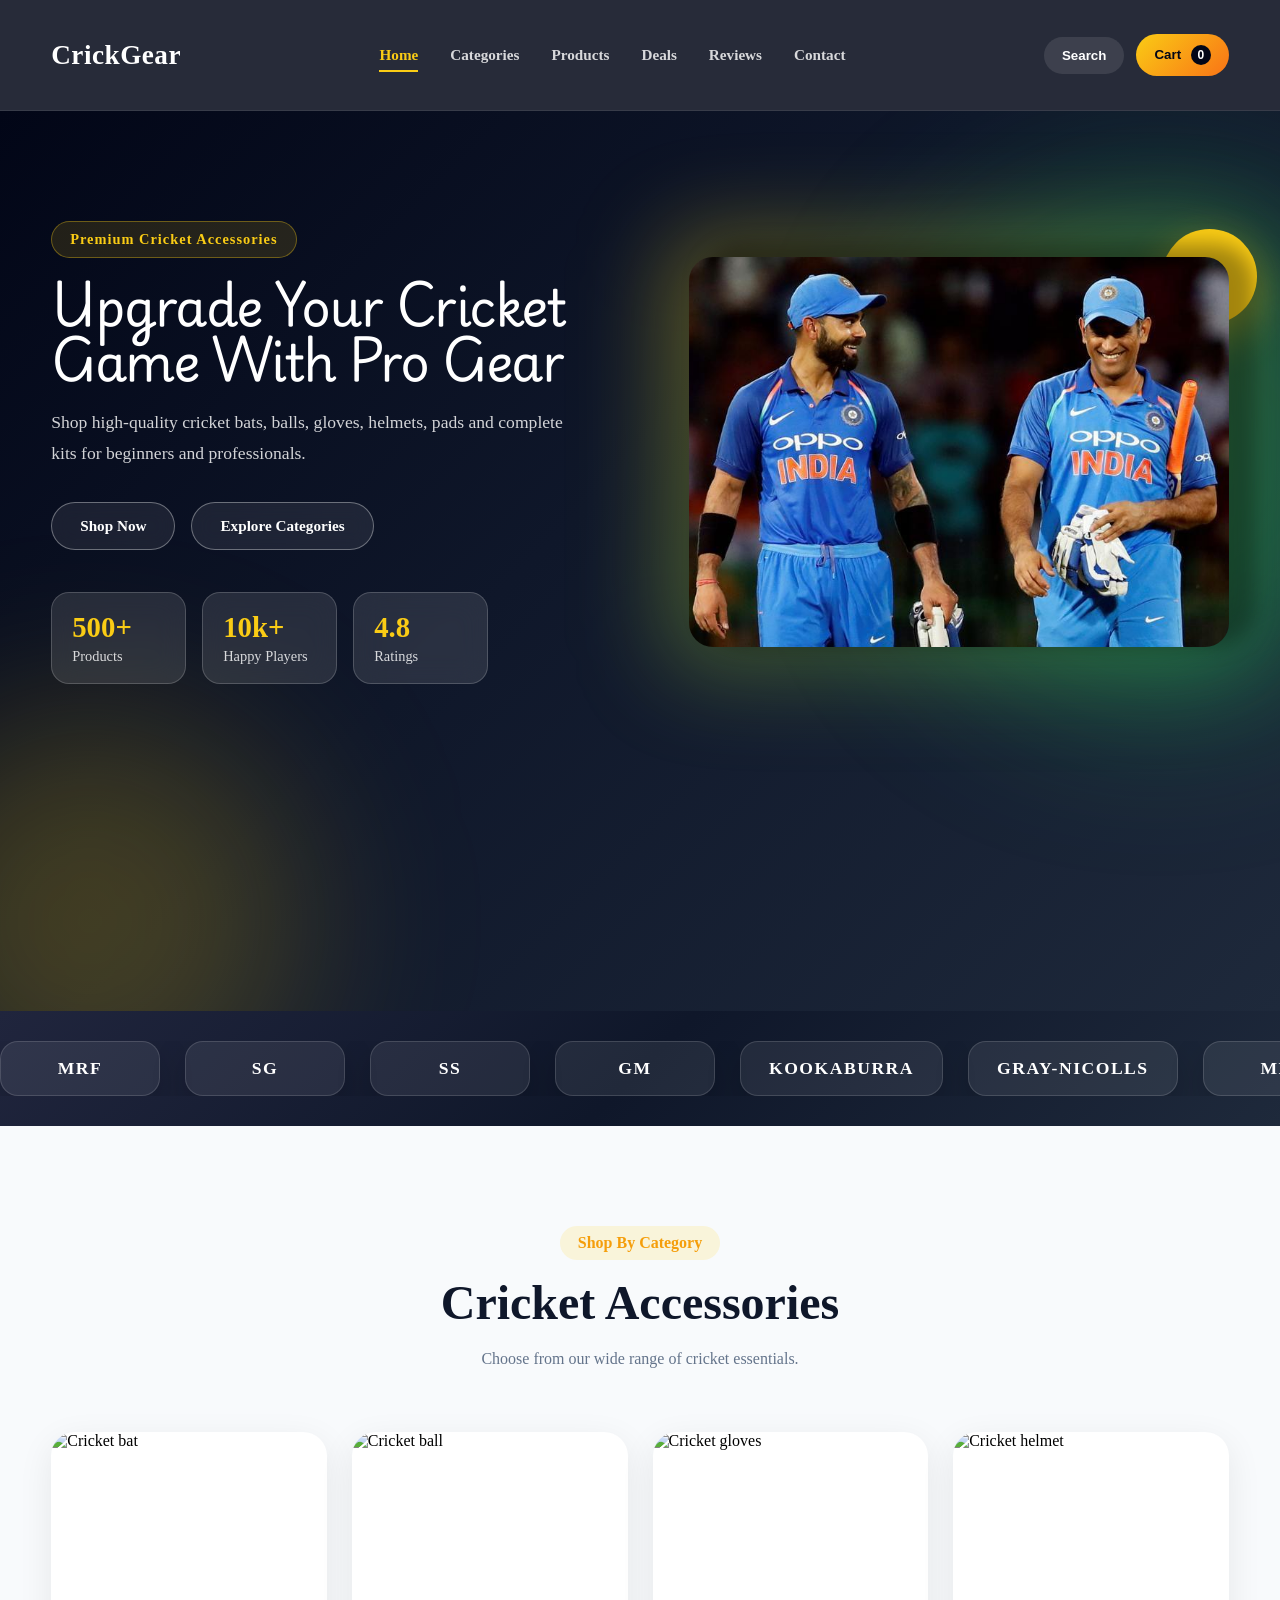
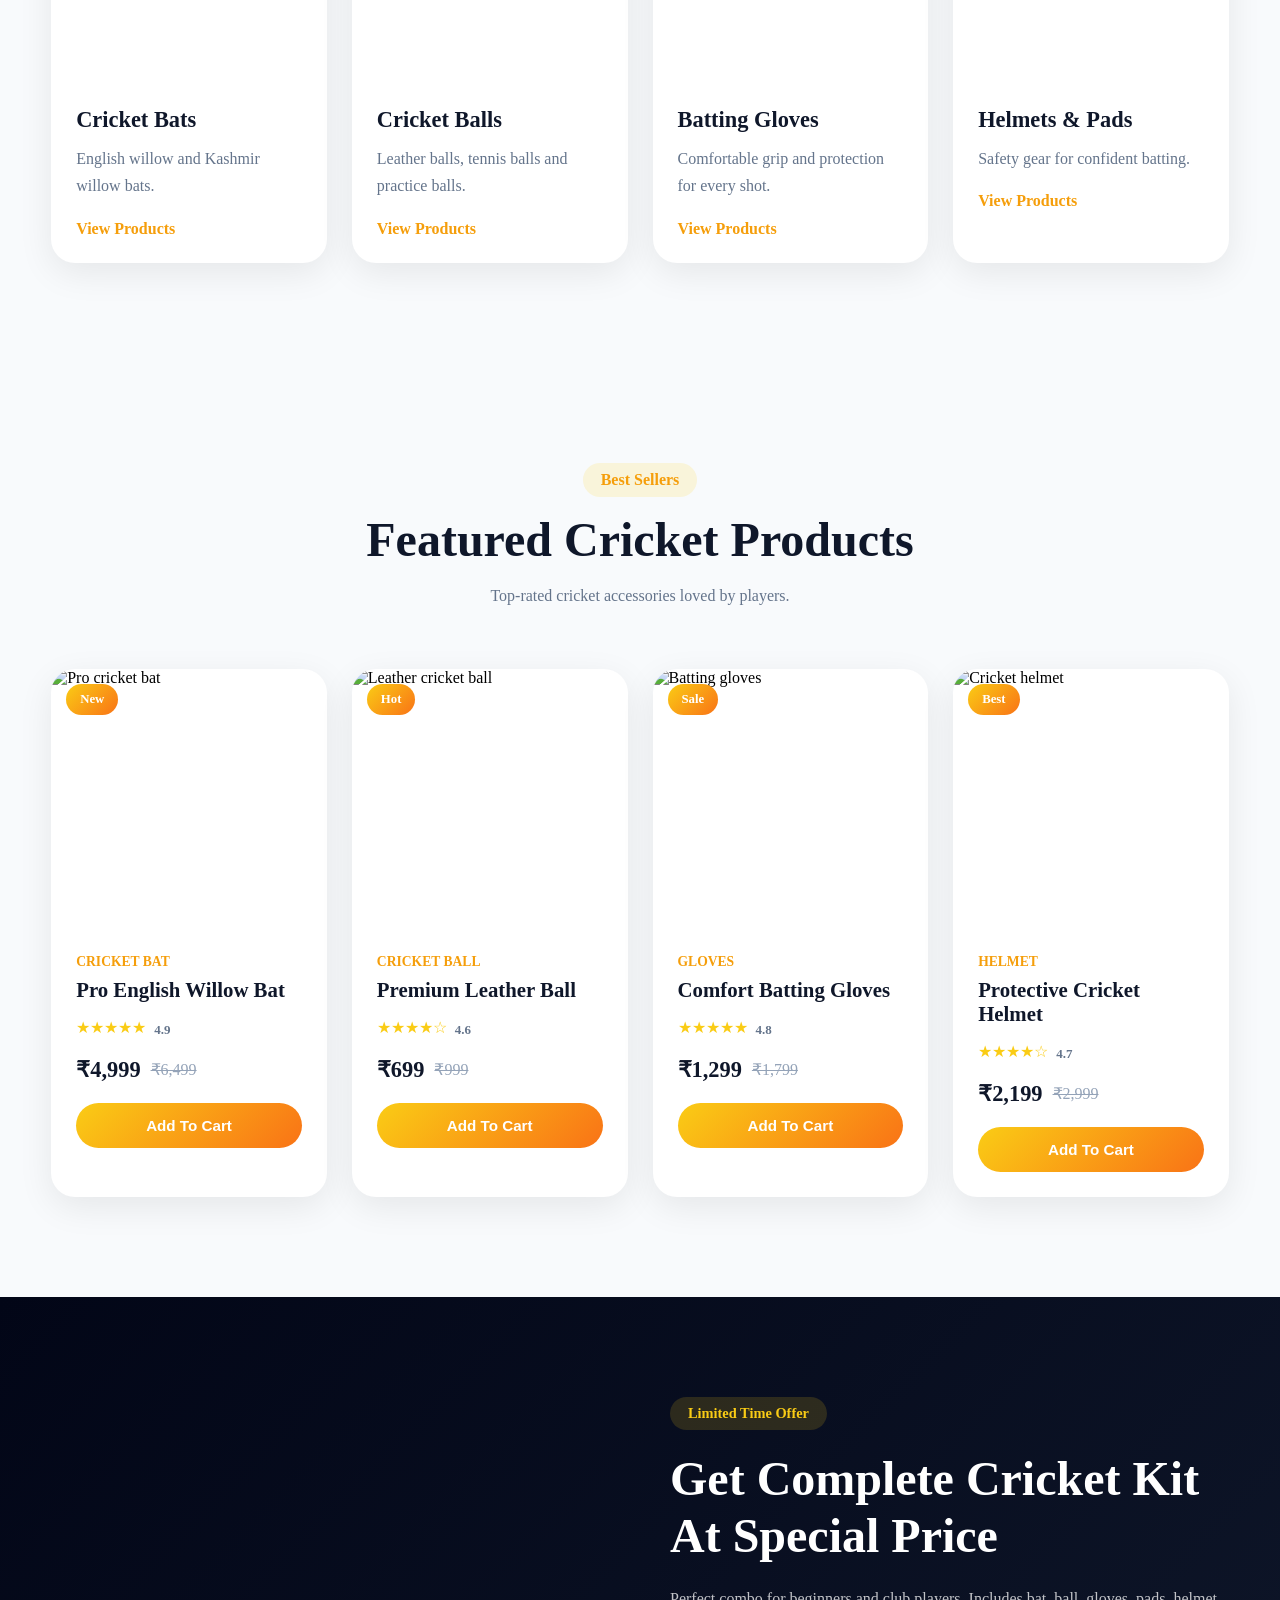
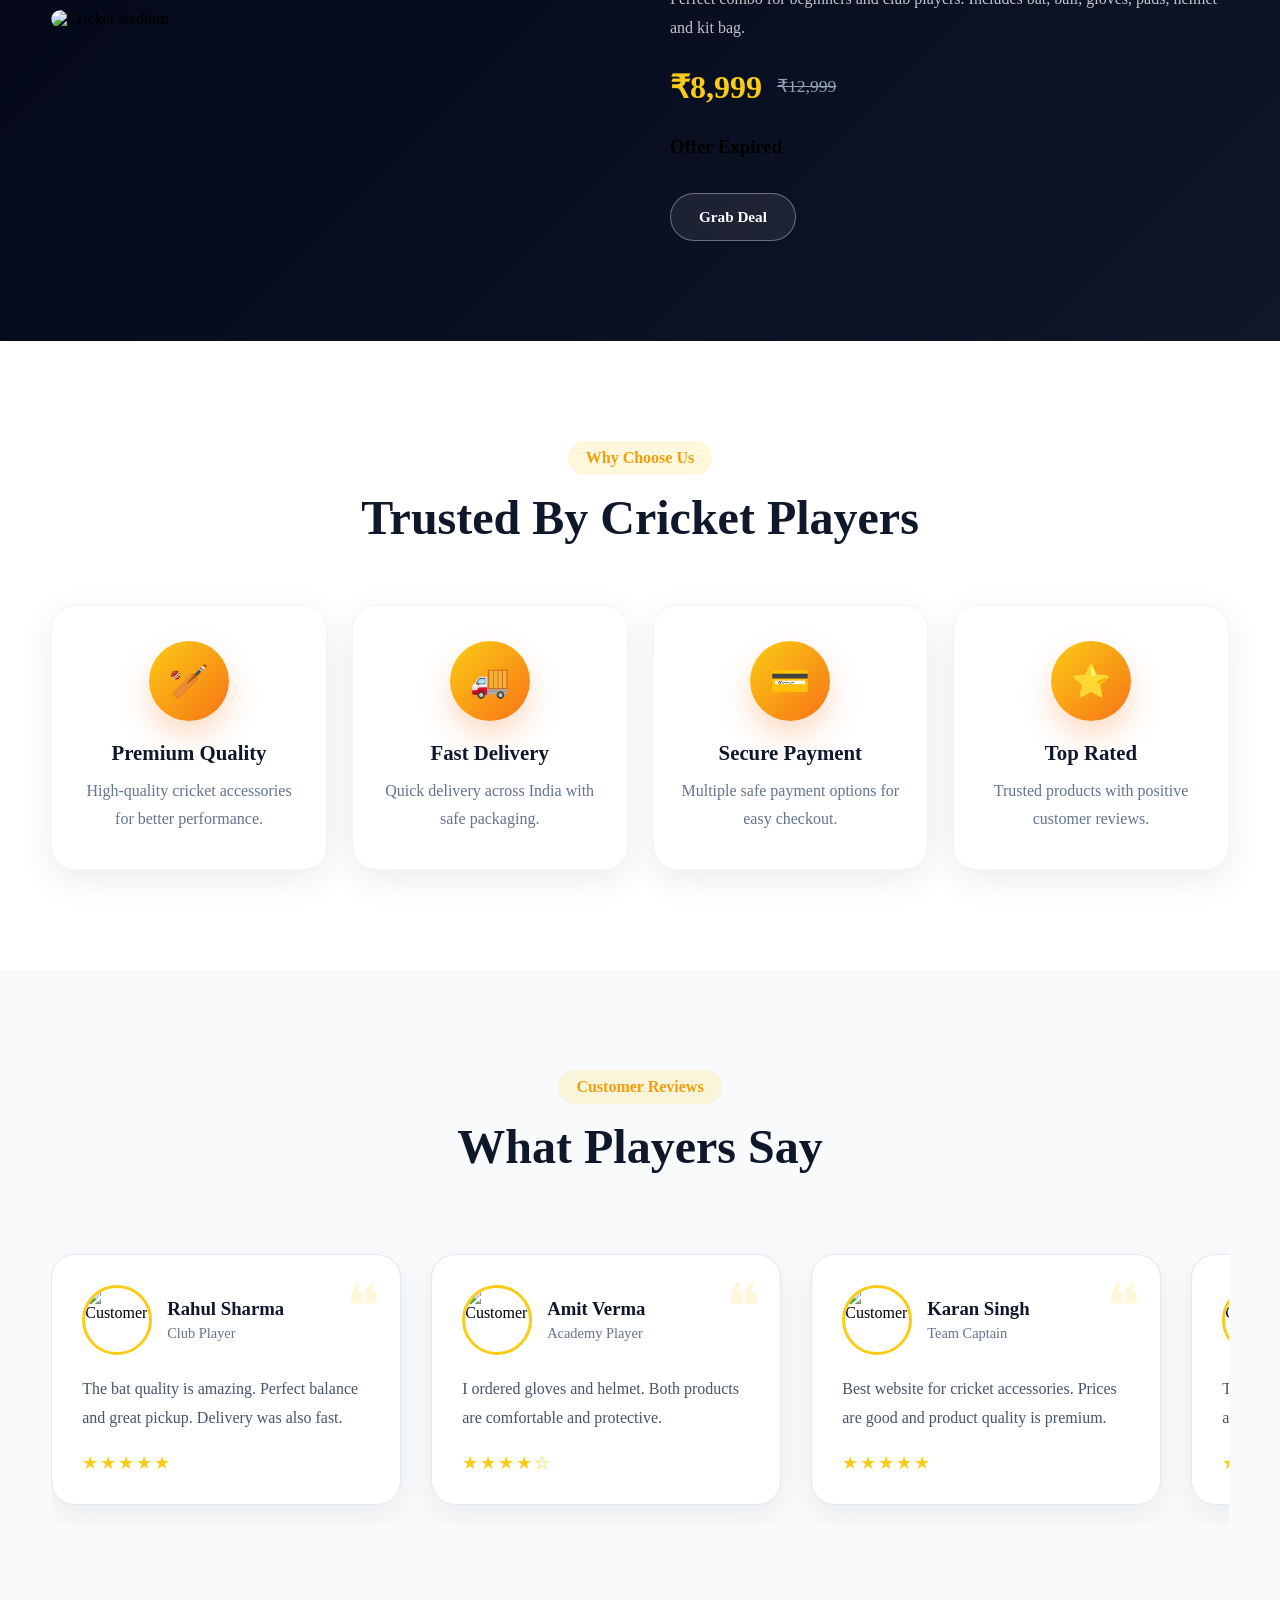
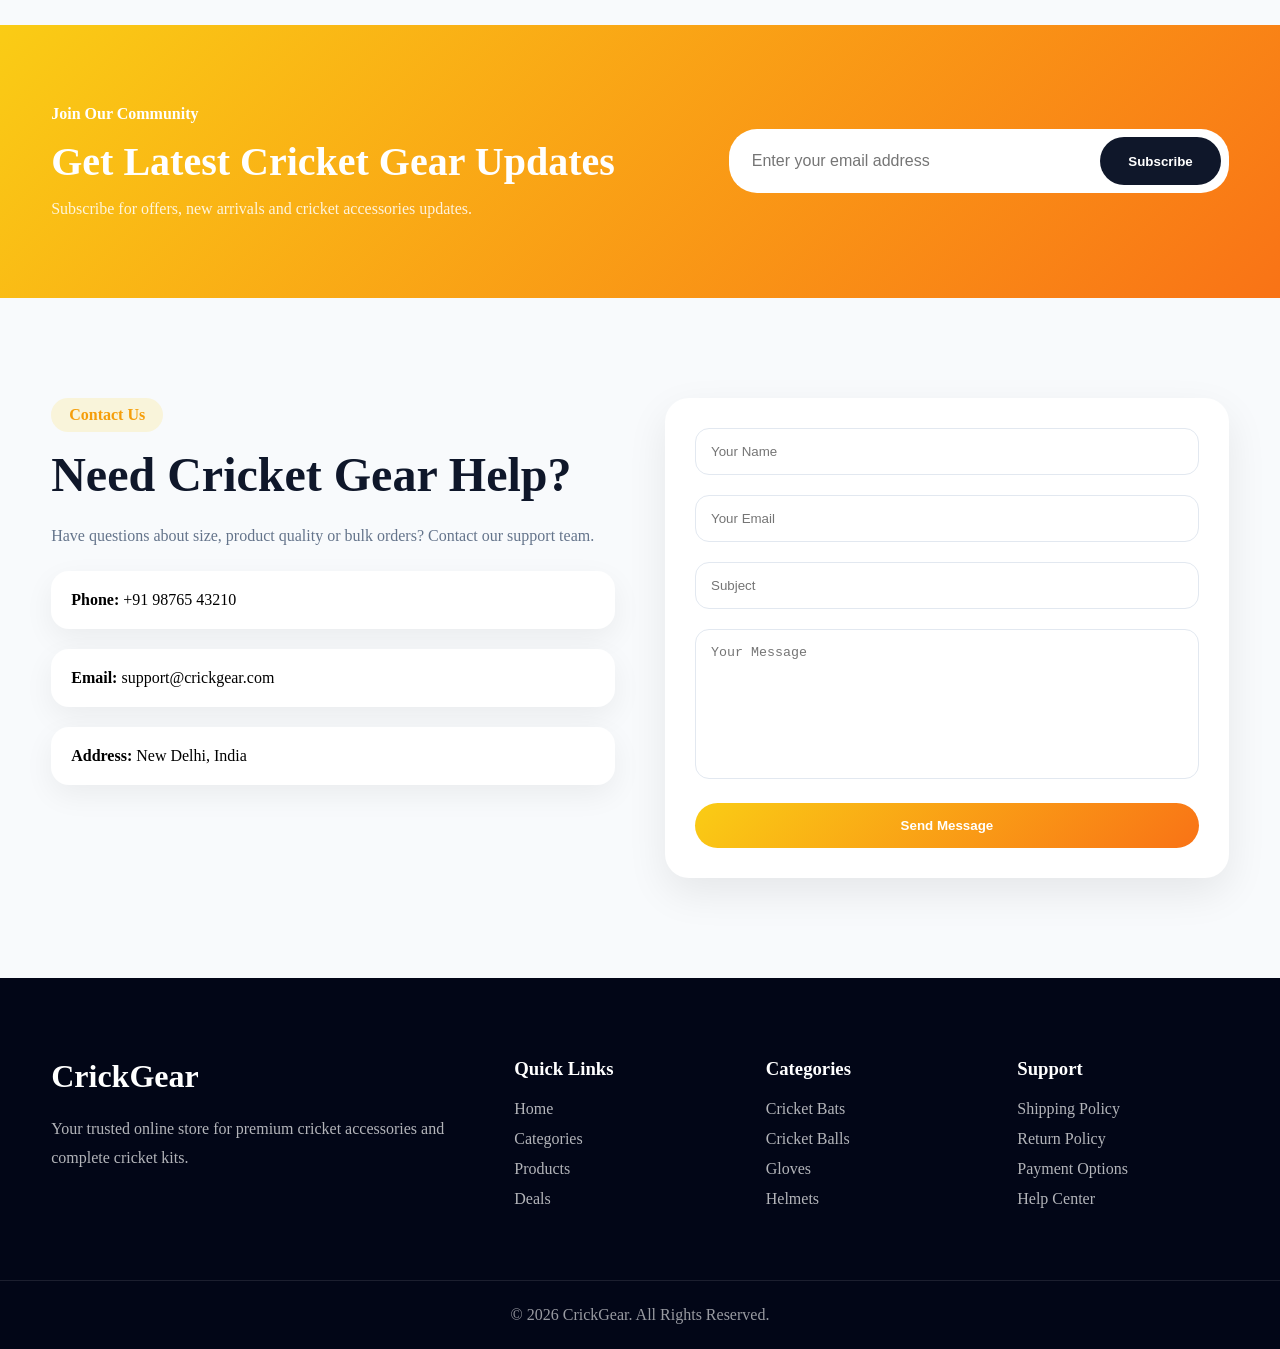
==== index.html @ 4bb0955d "Rename index file" ====
<!DOCTYPE html>
<html lang="en">

<head>
  <meta charset="UTF-8" />
  <meta name="viewport" content="width=device-width, initial-scale=1.0" />
  <title>CrickGear - Cricket Accessories Store</title>
  <link rel="preconnect" href="https://fonts.googleapis.com">
  <link rel="preconnect" href="https://fonts.gstatic.com" crossorigin>
  <link
    href="https://fonts.googleapis.com/css2?family=Iosevka+Charon:ital,wght@0,300;0,400;0,500;0,700;1,300;1,400;1,500;1,700&display=swap"
    rel="stylesheet">
  <link href="https://fonts.googleapis.com/css2?family=Playwrite+GB+J:ital,wght@0,100..400;1,100..400&display=swap"
    rel="stylesheet">

  <!-- CSS File -->
  <link rel="stylesheet" href="assets/style1.css" />
</head>

<body>

  <!-- ================= NAVBAR START ================= -->
  <nav class="navbar" id="navbar">
    <div class="sidebar-overlay" id="sidebarOverlay"></div>

    <div class="container nav-container">

      <div class="logo-box">
        <a href="#home" class="logo">CrickGear</a>
      </div>

      <ul class="nav-menu" id="navMenu">

        <!-- CLOSE BUTTON -->
        <button class="close-menu" id="closeMenu" type="button">
          ✕
        </button>

        <li class="nav-item">
          <a href="#home" class="nav-link active">Home</a>
        </li>

        <li class="nav-item">
          <a href="#categories" class="nav-link">Categories</a>
        </li>

        <li class="nav-item">
          <a href="#products" class="nav-link">Products</a>
        </li>

        <li class="nav-item">
          <a href="#deals" class="nav-link">Deals</a>
        </li>

        <li class="nav-item">
          <a href="#testimonials" class="nav-link">Reviews</a>
        </li>

        <li class="nav-item">
          <a href="#contact" class="nav-link">Contact</a>
        </li>

      </ul>

      <div class="nav-actions">
        <button class="search-btn" type="button">Search</button>

        <button class="cart-btn" type="button">
          Cart <span class="cart-count">0</span>
        </button>

        <button class="menu-toggle" id="menuToggle" type="button">
          ☰
        </button>
      </div>

    </div>
  </nav>
  <!-- ================= NAVBAR END ================= -->


  <!-- ================= HERO SECTION START ================= -->
  <header class="hero-section" id="home">
    <div class="container hero-container">

      <div class="hero-content">
        <span class="hero-label">Premium Cricket Accessories</span>

        <h1 class="hero-title">
          Upgrade Your Cricket Game With Pro Gear
        </h1>

        <p class="hero-text">
          Shop high-quality cricket bats, balls, gloves, helmets, pads and complete kits for beginners and
          professionals.
        </p>

        <div class="hero-buttons">
          <a href="#products" class="btn primary-btn">Shop Now</a>
          <a href="#categories" class="btn secondary-btn">Explore Categories</a>
        </div>

        <div class="hero-stats">
          <div class="stat-box">
            <h3>500+</h3>
            <p>Products</p>
          </div>

          <div class="stat-box">
            <h3>10k+</h3>
            <p>Happy Players</p>
          </div>

          <div class="stat-box">
            <h3>4.8</h3>
            <p>Ratings</p>
          </div>
        </div>
      </div>

      <div class="hero-image-box">
        <img src="assets/images/hero1.jpg" alt="Cricket player" class="hero-image" />
      </div>

    </div>
  </header>
  <!-- ================= HERO SECTION END ================= -->


  <!-- ================= BRAND STRIP START ================= -->
  <section class="brand-strip">
  <div class="brand-marquee-container">
    
    <div class="brand-marquee-content">
      
      <div class="brand-item">MRF</div>
      <div class="brand-item">SG</div>
      <div class="brand-item">SS</div>
      <div class="brand-item">GM</div>
      <div class="brand-item">Kookaburra</div>
      <div class="brand-item">Gray-Nicolls</div>

      <div class="brand-item">MRF</div>
      <div class="brand-item">SG</div>
      <div class="brand-item">SS</div>
      <div class="brand-item">GM</div>
      <div class="brand-item">Kookaburra</div>
      <div class="brand-item">Gray-Nicolls</div>

    </div>
    
  </div>
</section>
  <!-- ================= BRAND STRIP END ================= -->


  <!-- ================= CATEGORIES SECTION START ================= -->
  <section class="categories-section" id="categories">
    <div class="container">

      <div class="section-heading">
        <span class="section-label">Shop By Category</span>
        <h2 class="section-title">Cricket Accessories</h2>
        <p class="section-desc">
          Choose from our wide range of cricket essentials.
        </p>
      </div>

      <div class="categories-grid">

        <div class="category-card">
          <div class="category-img-box">
            <img src="https://encrypted-tbn0.gstatic.com/images?q=tbn:ANd9GcQidDJy8GMqgLs9wDAyDtgEvVCeOBWk0XTw8uxA9ukMOg&s=10"
              alt="Cricket bat" class="category-img" />
          </div>
          <div class="category-content">
            <h3>Cricket Bats</h3>
            <p>English willow and Kashmir willow bats.</p>
            <a href="#products" class="category-link">View Products</a>
          </div>
        </div>

        <div class="category-card">
          <div class="category-img-box">
            <img src="https://encrypted-tbn0.gstatic.com/images?q=tbn:ANd9GcRSR_C0lieX8z3BHsrxQkvDjW9jr_EJgOv5vS__V3kmvg&s=10"
              alt="Cricket ball" width="100px" class="category-img" />
          </div>
          <div class="category-content">
            <h3>Cricket Balls</h3>
            <p>Leather balls, tennis balls and practice balls.</p>
            <a href="#products" class="category-link">View Products</a>
          </div>
        </div>

        <div class="category-card">
          <div class="category-img-box">
            <img src="https://images.unsplash.com/photo-1587385789097-0197a7fbd179?auto=format&fit=crop&w=700&q=80"
              alt="Cricket gloves" class="category-img" />
          </div>
          <div class="category-content">
            <h3>Batting Gloves</h3>
            <p>Comfortable grip and protection for every shot.</p>
            <a href="#products" class="category-link">View Products</a>
          </div>
        </div>

        <div class="category-card">
          <div class="category-img-box">
            <img src="https://media.istockphoto.com/id/497203317/photo/the-tools-for-a-batsman.jpg?s=612x612&w=0&k=20&c=-ictRYIsC-3Cw7CQJo0jNm0wb6TaLBFgqnLGYRpnmzg="
              alt="Cricket helmet" class="category-img" />
          </div>
          <div class="category-content">
            <h3>Helmets & Pads</h3>
            <p>Safety gear for confident batting.</p>
            <a href="#products" class="category-link">View Products</a>
          </div>
        </div>

      </div>

    </div>
  </section>
  <!-- ================= CATEGORIES SECTION END ================= -->


  <!-- ================= FEATURED PRODUCTS START ================= -->
  <section class="products-section" id="products">
    <div class="container">

      <div class="section-heading">
        <span class="section-label">Best Sellers</span>
        <h2 class="section-title">Featured Cricket Products</h2>
        <p class="section-desc">
          Top-rated cricket accessories loved by players.
        </p>
      </div>

      <div class="products-grid">

        <div class="product-card">
          <div class="product-badge">New</div>

          <div class="product-img-box">
            <img src="https://encrypted-tbn0.gstatic.com/images?q=tbn:ANd9GcSvHFzw5Ft6PgG5aBuyKoKcaZKnCEVIj7pASbyV8xs6Vw&s=10"
              alt="Pro cricket bat" class="product-img" />
          </div>

          <div class="product-content">
            <p class="product-category">Cricket Bat</p>
            <h3 class="product-title">Pro English Willow Bat</h3>

            <div class="product-rating">
              <span>★★★★★</span>
              <small>4.9</small>
            </div>

            <div class="product-price-box">
              <span class="product-price">₹4,999</span>
              <span class="old-price">₹6,499</span>
            </div>

            <button class="add-cart-btn" type="button">Add To Cart</button>
          </div>
        </div>

        <div class="product-card">
          <div class="product-badge">Hot</div>

          <div class="product-img-box">
            <img src="https://images.unsplash.com/photo-1587385789097-0197a7fbd179?auto=format&fit=crop&w=700&q=80"
              alt="Leather cricket ball" class="product-img" />
          </div>

          <div class="product-content">
            <p class="product-category">Cricket Ball</p>
            <h3 class="product-title">Premium Leather Ball</h3>

            <div class="product-rating">
              <span>★★★★☆</span>
              <small>4.6</small>
            </div>

            <div class="product-price-box">
              <span class="product-price">₹699</span>
              <span class="old-price">₹999</span>
            </div>

            <button class="add-cart-btn" type="button">Add To Cart</button>
          </div>
        </div>

        <div class="product-card">
          <div class="product-badge">Sale</div>

          <div class="product-img-box">
            <img src="https://images.unsplash.com/photo-1624526267942-ab0ff8a3e972?auto=format&fit=crop&w=700&q=80"
              alt="Batting gloves" class="product-img" />
          </div>

          <div class="product-content">
            <p class="product-category">Gloves</p>
            <h3 class="product-title">Comfort Batting Gloves</h3>

            <div class="product-rating">
              <span>★★★★★</span>
              <small>4.8</small>
            </div>

            <div class="product-price-box">
              <span class="product-price">₹1,299</span>
              <span class="old-price">₹1,799</span>
            </div>

            <button class="add-cart-btn" type="button">Add To Cart</button>
          </div>
        </div>

        <div class="product-card">
          <div class="product-badge">Best</div>

          <div class="product-img-box">
            <img src="https://encrypted-tbn0.gstatic.com/images?q=tbn:ANd9GcSj1pxfXvBu9QVkUDjl6yIfgRhYBv7HDbwbPg2bkQNqnQ&s=10"
              alt="Cricket helmet" class="product-img" />
          </div>

          <div class="product-content">
            <p class="product-category">Helmet</p>
            <h3 class="product-title">Protective Cricket Helmet</h3>

            <div class="product-rating">
              <span>★★★★☆</span>
              <small>4.7</small>
            </div>

            <div class="product-price-box">
              <span class="product-price">₹2,199</span>
              <span class="old-price">₹2,999</span>
            </div>

            <button class="add-cart-btn" type="button">Add To Cart</button>
          </div>
        </div>

      </div>

    </div>
  </section>
  <!-- ================= FEATURED PRODUCTS END ================= -->


  <!-- ================= DEAL SECTION START ================= -->
  <section class="deal-section" id="deals">
    <div class="container deal-container">

      <div class="deal-image-box">
        <img src="https://images.unsplash.com/photo-1540747913346-19e32dc3e97e?auto=format&fit=crop&w=900&q=80"
          alt="Cricket stadium" class="deal-image" />
      </div>

      <div class="deal-content">
        <span class="deal-label">Limited Time Offer</span>

        <h2 class="deal-title">
          Get Complete Cricket Kit At Special Price
        </h2>

        <p class="deal-text">
          Perfect combo for beginners and club players. Includes bat, ball, gloves, pads, helmet and kit bag.
        </p>

        <div class="deal-price">
          <span class="deal-new-price">₹8,999</span>
          <span class="deal-old-price">₹12,999</span>
        </div>

        <div class="deal-timer">

          <div class="timer-box">
            <strong id="days">00</strong>
            <span>Days</span>
          </div>

          <div class="timer-box">
            <strong id="hours">00</strong>
            <span>Hours</span>
          </div>

          <div class="timer-box">
            <strong id="minutes">00</strong>
            <span>Minutes</span>
          </div>

          <div class="timer-box">
            <strong id="seconds">00</strong>
            <span>Seconds</span>
          </div>

        </div>

        <a href="#products" class="btn deal-btn">Grab Deal</a>
      </div>

    </div>
  </section>
  <!-- ================= DEAL SECTION END ================= -->


  <!-- ================= WHY CHOOSE US START ================= -->
  <section class="features-section">
    <div class="container">

      <div class="section-heading">
        <span class="section-label">Why Choose Us</span>
        <h2 class="section-title">Trusted By Cricket Players</h2>
      </div>

      <div class="features-grid">

        <div class="feature-card">
          <div class="feature-icon">🏏</div>
          <h3>Premium Quality</h3>
          <p>High-quality cricket accessories for better performance.</p>
        </div>

        <div class="feature-card">
          <div class="feature-icon">🚚</div>
          <h3>Fast Delivery</h3>
          <p>Quick delivery across India with safe packaging.</p>
        </div>

        <div class="feature-card">
          <div class="feature-icon">💳</div>
          <h3>Secure Payment</h3>
          <p>Multiple safe payment options for easy checkout.</p>
        </div>

        <div class="feature-card">
          <div class="feature-icon">⭐</div>
          <h3>Top Rated</h3>
          <p>Trusted products with positive customer reviews.</p>
        </div>

      </div>

    </div>
  </section>
  <!-- ================= WHY CHOOSE US END ================= -->


  <!-- ================= TESTIMONIALS START ================= -->
  <section class="testimonials-section" id="testimonials">
  <div class="container">

    <div class="section-heading">
      <span class="section-label">Customer Reviews</span>
      <h2 class="section-title">What Players Say</h2>
    </div>

    <div class="testimonials-marquee-container">
      
      <div class="marquee-content">

        <div class="testimonial-card">
          <div class="testimonial-top">
            <img src="https://images.unsplash.com/photo-1500648767791-00dcc994a43e?auto=format&fit=crop&w=300&q=80" alt="Customer" class="customer-img" />
            <div>
              <h3>Rahul Sharma</h3>
              <span>Club Player</span>
            </div>
          </div>
          <p>The bat quality is amazing. Perfect balance and great pickup. Delivery was also fast.</p>
          <div class="testimonial-stars">★★★★★</div>
        </div>

        <div class="testimonial-card">
          <div class="testimonial-top">
            <img src="https://images.unsplash.com/photo-1492562080023-ab3db95bfbce?auto=format&fit=crop&w=300&q=80" alt="Customer" class="customer-img" />
            <div>
              <h3>Amit Verma</h3>
              <span>Academy Player</span>
            </div>
          </div>
          <p>I ordered gloves and helmet. Both products are comfortable and protective.</p>
          <div class="testimonial-stars">★★★★☆</div>
        </div>

        <div class="testimonial-card">
          <div class="testimonial-top">
            <img src="https://images.unsplash.com/photo-1506794778202-cad84cf45f1d?auto=format&fit=crop&w=300&q=80" alt="Customer" class="customer-img" />
            <div>
              <h3>Karan Singh</h3>
              <span>Team Captain</span>
            </div>
          </div>
          <p>Best website for cricket accessories. Prices are good and product quality is premium.</p>
          <div class="testimonial-stars">★★★★★</div>
        </div>

        <div class="testimonial-card">
          <div class="testimonial-top">
            <img src="https://images.unsplash.com/photo-1500648767791-00dcc994a43e?auto=format&fit=crop&w=300&q=80" alt="Customer" class="customer-img" />
            <div><h3>Rahul Sharma</h3><span>Club Player</span></div>
          </div>
          <p>The bat quality is amazing. Perfect balance and great pickup. Delivery was also fast.</p>
          <div class="testimonial-stars">★★★★★</div>
        </div>

        <div class="testimonial-card">
          <div class="testimonial-top">
            <img src="https://images.unsplash.com/photo-1492562080023-ab3db95bfbce?auto=format&fit=crop&w=300&q=80" alt="Customer" class="customer-img" />
            <div><h3>Amit Verma</h3><span>Academy Player</span></div>
          </div>
          <p>I ordered gloves and helmet. Both products are comfortable and protective.</p>
          <div class="testimonial-stars">★★★★☆</div>
        </div>

        <div class="testimonial-card">
          <div class="testimonial-top">
            <img src="https://images.unsplash.com/photo-1506794778202-cad84cf45f1d?auto=format&fit=crop&w=300&q=80" alt="Customer" class="customer-img" />
            <div><h3>Karan Singh</h3><span>Team Captain</span></div>
          </div>
          <p>Best website for cricket accessories. Prices are good and product quality is premium.</p>
          <div class="testimonial-stars">★★★★★</div>
        </div>

      </div>
    </div>

  </div>
</section>
  <!-- ================= TESTIMONIALS END ================= -->


  <!-- ================= NEWSLETTER START ================= -->
  <section class="newsletter-section">
    <div class="container newsletter-container">

      <div class="newsletter-content">
        <span class="newsletter-label">Join Our Community</span>
        <h2>Get Latest Cricket Gear Updates</h2>
        <p>
          Subscribe for offers, new arrivals and cricket accessories updates.
        </p>
      </div>

      <form class="newsletter-form">
        <input type="email" class="newsletter-input" placeholder="Enter your email address" />
        <button type="submit" class="newsletter-btn">Subscribe</button>
      </form>

    </div>
  </section>
  <!-- ================= NEWSLETTER END ================= -->


  <!-- ================= CONTACT SECTION START ================= -->
  <section class="contact-section" id="contact">
    <div class="container contact-container">

      <div class="contact-info">
        <span class="section-label">Contact Us</span>
        <h2 class="section-title">Need Cricket Gear Help?</h2>

        <p class="contact-text">
          Have questions about size, product quality or bulk orders? Contact our support team.
        </p>

        <div class="contact-list">
          <div class="contact-item">
            <strong>Phone:</strong>
            <span>+91 98765 43210</span>
          </div>

          <div class="contact-item">
            <strong>Email:</strong>
            <span>support@crickgear.com</span>
          </div>

          <div class="contact-item">
            <strong>Address:</strong>
            <span>New Delhi, India</span>
          </div>
        </div>
      </div>

      <form class="contact-form">
        <div class="form-group">
          <input type="text" placeholder="Your Name" class="form-control" />
        </div>

        <div class="form-group">
          <input type="email" placeholder="Your Email" class="form-control" />
        </div>

        <div class="form-group">
          <input type="text" placeholder="Subject" class="form-control" />
        </div>

        <div class="form-group">
          <textarea placeholder="Your Message" class="form-control message-box"></textarea>
        </div>

        <button type="submit" class="submit-btn">Send Message</button>
      </form>

    </div>
  </section>
  <!-- ================= CONTACT SECTION END ================= -->


  <!-- ================= FOOTER START ================= -->
  <footer class="footer">
    <div class="container footer-container">

      <div class="footer-box">
        <h3 class="footer-logo">CrickGear</h3>
        <p>
          Your trusted online store for premium cricket accessories and complete cricket kits.
        </p>
      </div>

      <div class="footer-box">
        <h3>Quick Links</h3>
        <ul class="footer-links">
          <li><a href="#home">Home</a></li>
          <li><a href="#categories">Categories</a></li>
          <li><a href="#products">Products</a></li>
          <li><a href="#deals">Deals</a></li>
        </ul>
      </div>

      <div class="footer-box">
        <h3>Categories</h3>
        <ul class="footer-links">
          <li><a href="#">Cricket Bats</a></li>
          <li><a href="#">Cricket Balls</a></li>
          <li><a href="#">Gloves</a></li>
          <li><a href="#">Helmets</a></li>
        </ul>
      </div>

      <div class="footer-box">
        <h3>Support</h3>
        <ul class="footer-links">
          <li><a href="#">Shipping Policy</a></li>
          <li><a href="#">Return Policy</a></li>
          <li><a href="#">Payment Options</a></li>
          <li><a href="#">Help Center</a></li>
        </ul>
      </div>

    </div>

    <div class="footer-bottom">
      <p>© 2026 CrickGear. All Rights Reserved.</p>
    </div>
  </footer>
  <!-- ================= FOOTER END ================= -->


  <!-- ================= BACK TO TOP BUTTON ================= -->
  <button class="back-to-top" id="backToTop" type="button">↑</button>


  <!-- JS File -->
  <script>

    const menuToggle = document.getElementById("menuToggle");
    const navMenu = document.getElementById("navMenu");
    const closeMenu = document.getElementById("closeMenu");
    const sidebarOverlay = document.getElementById("sidebarOverlay");

    menuToggle.addEventListener("click", () => {
      navMenu.classList.add("active");
      sidebarOverlay.classList.add("active");
    });

    closeMenu.addEventListener("click", () => {
      navMenu.classList.remove("active");
      sidebarOverlay.classList.remove("active");
    });

    sidebarOverlay.addEventListener("click", () => {
      navMenu.classList.remove("active");
      sidebarOverlay.classList.remove("active");
    });

    document.querySelectorAll(".nav-link").forEach(link => {
      link.addEventListener("click", () => {
        navMenu.classList.remove("active");
        sidebarOverlay.classList.remove("active");
      });
    });



    // Offer end date
    const endDate = new Date("July 10, 2026 23:59:59").getTime();

    const countdown = setInterval(() => {

      const now = new Date().getTime();

      const distance = endDate - now;

      const days = Math.floor(
        distance / (1000 * 60 * 60 * 24)
      );

      const hours = Math.floor(
        (distance % (1000 * 60 * 60 * 24))
        / (1000 * 60 * 60)
      );

      const minutes = Math.floor(
        (distance % (1000 * 60 * 60))
        / (1000 * 60)
      );

      const seconds = Math.floor(
        (distance % (1000 * 60))
        / 1000
      );

      document.getElementById("days").innerHTML = days;
      document.getElementById("hours").innerHTML = hours;
      document.getElementById("minutes").innerHTML = minutes;
      document.getElementById("seconds").innerHTML = seconds;

      if (distance < 0) {

        clearInterval(countdown);

        document.querySelector(".deal-timer").innerHTML =
          "<h3>Offer Expired</h3>";

      }

    }, 1000);

   const backToTopBtn = document.querySelector("#backToTop");

// 1. Scroll hone par button ko Chhupana/Dikhana
window.addEventListener("scroll", () => {
  if (window.scrollY > 300) {
    backToTopBtn.classList.add("show");
  } else {
    backToTopBtn.classList.remove("show");
  }
});

// 2. Click karne par page ko smoothly top par le jana
backToTopBtn.addEventListener("click", () => {
  window.scrollTo({
    top: 0,
    behavior: "smooth"
  });
});
  </script>

</body>

</html>
---- assets/style1.css ----
@import url('https://fonts.googleapis.com/css2?family=Playwrite+GB+J:ital,wght@0,100..400;1,100..400&display=swap');

:root {
  --primary: #0f172a;
  /* navbar / heading */
  --secondary: #1e40af;
  /* buttons / links */
  --accent: #f59e0b;
  /* highlight / premium touch */
  --bg: #f8fafc;
  /* page background */
  --text: #334155;
  /* paragraph text */
}

html,
body{
  overflow-x: hidden;
}

html {
  scroll-behavior: smooth;
}

* {
  margin: 0;
  padding: 0;
  box-sizing: border-box;
}

.body {
  font-family: "Playwrite GB J", cursive;
  background: linear-gradient(135deg, #eef6ff 0%, #ffffff 45%, #e8f0ff 100%);
}

/* ===== NAVBAR START ===== */

.navbar {
  position: sticky;
  top: 0;
  z-index: 999;
  width: 100%;
  padding: 16px 0;
  background: rgba(2, 6, 23, 0.85);
  backdrop-filter: blur(14px);
  border-bottom: 1px solid rgba(255, 255, 255, 0.08);
}

.container {
  width: min(1180px, 92%);
  margin: 0 auto;
}

.nav-container {
  height: 78px;
  display: flex;
  align-items: center;
  justify-content: space-between;
}

.logo {
  color: #ffffff;
  font-size: 1.7rem;
  font-weight: 900;
  text-decoration: none;
  letter-spacing: 0.5px;
}

.logo::first-letter {
  color: #facc15;
}

.nav-menu {
  display: flex;
  align-items: center;
  gap: 32px;
  list-style: none;
  
}

.nav-link {
  position: relative;
  color: rgba(255, 255, 255, 0.82);
  text-decoration: none;
  font-size: 0.95rem;
  font-weight: 700;
  transition: 0.3s ease;
}

.nav-link:hover,
.nav-link.active {
  color: #facc15;
}

.nav-link::after {
  content: "";
  position: absolute;
  left: 0;
  bottom: -9px;
  width: 0;
  height: 2px;
  background: #facc15;
  transition: 0.3s ease;
}

.nav-link:hover::after,
.nav-link.active::after {
  width: 100%;
}

.nav-actions {
  display: flex;
  align-items: center;
  gap: 12px;
}

.search-btn,
.cart-btn,
.menu-toggle {
  border: none;
  outline: none;
  cursor: pointer;
  font-weight: 800;
  border-radius: 50px;
  transition: 0.3s ease;
}

.search-btn {
  padding: 11px 18px;
  color: #ffffff;
  background: rgba(255, 255, 255, 0.1);
}

.cart-btn {
  padding: 11px 18px;
  color: #020617;
  background: linear-gradient(135deg, #facc15, #f97316);
}

.cart-count {
  display: inline-flex;
  align-items: center;
  justify-content: center;
  margin-left: 6px;
  width: 20px;
  height: 20px;
  color: #ffffff;
  font-size: 0.75rem;
  border-radius: 50%;
  background: #020617;
}

.menu-toggle {
  display: none;
  padding: 11px 18px;
  color: #ffffff;
  background: rgba(255, 255, 255, 0.12);
}

/* overlay */
.sidebar-overlay{
  position: fixed;
  inset: 0;

  background: rgba(0,0,0,.55);

  opacity: 0;
  visibility: hidden;

  transition: .35s ease;

  z-index: 999;
}

.sidebar-overlay.active{
  opacity: 1;
  visibility: visible;
}

/* ===== MOBILE SIDEBAR ===== */

@media (max-width: 900px) {
  .nav-container {
    height: 72px;
  }

  .menu-toggle {
    display: inline-flex;
    align-items: center;
    justify-content: center;
  }

  .search-btn {
    display: none;
  }

  .nav-menu{
    position: fixed;
    top: 0;
    right: 0;

    width: 300px;
    max-width: 85%;
    height: 100vh;

    padding: 95px 26px 30px;

    display: flex;
    flex-direction: column;
    align-items: flex-start;

    background: linear-gradient(180deg,#020617,#0f172a);

    border-left: 1px solid rgba(255,255,255,.12);
    box-shadow: -25px 0 60px rgba(0,0,0,.35);

    z-index: 1000;

    /* Hidden State */
    transform: translateX(100%);
    opacity: 0;
    visibility: hidden;

    transition:
      transform .45s ease,
      opacity .35s ease,
      visibility .35s ease;
  }

  .nav-menu.active{
    transform: translateX(0);
    opacity: 1;
    visibility: visible;
  }


  .nav-item {
    width: 100%;
  }

  .nav-link {
    display: block;
    width: 100%;
    padding: 16px 0;
    font-size: 1.05rem;
    border-bottom: 1px solid rgba(255, 255, 255, 0.08);
  }

  .nav-link::after {
    display: none;
  }

  .nav-link:hover,
  .nav-link.active {
    padding-left: 12px;
    color: #facc15;
  }
}

@media (max-width: 520px) {
  .cart-btn {
    padding: 10px 14px;
    font-size: 0.85rem;
  }

  .menu-toggle {
    padding: 10px 14px;
    font-size: 0.85rem;
  }

  .logo {
    font-size: 1.45rem;
  }
}

.close-menu {
  display: none;
}

@media (max-width: 900px) {

  .close-menu {
    display: block;

    position: absolute;
    top: 25px;
    right: 25px;

    background: transparent;
    border: none;

    color: #fff;
    font-size: 2rem;

    cursor: pointer;

    transition: .3s ease;
  }

  .close-menu:hover {
    color: #facc15;
    transform: rotate(90deg);
  }

}


/* ===== NAVBAR END ===== */



/* ===== HERO SECTION START ===== */

.hero-section {
  position: relative;
  min-height: 100vh;
  padding: 110px 0 80px;
  background: linear-gradient(135deg, #020617 0%, #0f172a 45%, #1e293b 100%);
  overflow: hidden;
}

/* background glow shapes */
.hero-section::before {
  content: "";
  position: absolute;
  width: 520px;
  height: 520px;
  right: -140px;
  top: 80px;
  background: rgba(34, 197, 94, 0.28);
  filter: blur(80px);
  border-radius: 50%;
  z-index: 0;
}

.hero-section::after {
  content: "";
  position: absolute;
  width: 420px;
  height: 420px;
  left: -120px;
  bottom: -120px;
  background: rgba(250, 204, 21, 0.22);
  filter: blur(90px);
  border-radius: 50%;
  z-index: 0;
}

.hero-container {
  position: relative;
  z-index: 1;
  display: flex;
  align-items: center;
  justify-content: space-between;
  gap: 60px;
}

.hero-content {
  flex: 1;
  max-width: 620px;
}

.hero-label {
  display: inline-block;
  padding: 9px 18px;
  margin-bottom: 18px;
  color: #facc15;
  font-size: 0.9rem;
  font-weight: 800;
  letter-spacing: 1px;
  border: 1px solid rgba(250, 204, 21, 0.35);
  background: rgba(250, 204, 21, 0.12);
  border-radius: 50px;
}

.hero-title {
  color: #ffffff;
  font-family: "Playwrite GB J", cursive;
  font-size: 3.2rem;
  line-height: 1.08;
  font-weight: 900;
  margin-bottom: 20px;
  letter-spacing: -1.5px;
}

.hero-text {
  color: rgba(255, 255, 255, 0.82);
  font-size: 1.1rem;
  line-height: 1.8;
  max-width: 540px;
  margin-bottom: 32px;
}

/* buttons */
.hero-buttons {
  display: flex;
  align-items: center;
  gap: 16px;
  flex-wrap: wrap;
  margin-bottom: 42px;
}

.btn {
  display: inline-flex;
  align-items: center;
  justify-content: center;
  padding: 14px 28px;
  border-radius: 50px;
  font-size: 0.95rem;
  font-weight: 800;
  text-decoration: none;
  transition: all 0.35s ease;
}

.primary-btn {
  position: relative;
  overflow: hidden;
  z-index: 1;
  color: #ffffff;
  border: 1px solid rgba(255, 255, 255, 0.35);
  background: rgba(255, 255, 255, 0.08);
  backdrop-filter: blur(10px);
}

.primary-btn::before {
  content: "";
  position: absolute;
  inset: 0;
  transform: scaleX(0);
  transform-origin: left;
  background: linear-gradient(135deg, #facc15, #f97316);
  border-radius: inherit;
  z-index: -1;
  transition: transform 0.4s ease;
}

.primary-btn:hover::before {
  transform: scaleX(1);
}

.primary-btn:hover {
  color: #07111f;
  border-color: transparent;
}

.secondary-btn {
  position: relative;
  overflow: hidden;
  z-index: 1;
  color: #ffffff;
  border: 1px solid rgba(255, 255, 255, 0.35);
  background: rgba(255, 255, 255, 0.08);
  backdrop-filter: blur(10px);
}

.secondary-btn::before {
  content: "";
  position: absolute;
  inset: 0;
  transform: scaleX(0);
  transform-origin: right;
  background: linear-gradient(135deg, #facc15, #f97316);
  border-radius: inherit;
  z-index: -1;
  transition: transform 0.4s ease;
}

.secondary-btn:hover::before {
  transform: scaleX(1);
}

.secondary-btn:hover {
  color: #07111f;
  border-color: transparent;
}

/* stats */
.hero-stats {
  display: flex;
  gap: 16px;
  flex-wrap: wrap;
}

.stat-box {
  min-width: 135px;
  padding: 18px 20px;
  border-radius: 18px;
  background: rgba(255, 255, 255, 0.11);
  border: 1px solid rgba(255, 255, 255, 0.18);
  backdrop-filter: blur(14px);
  transition: all 0.35s ease;
}

.stat-box:hover {
  transform: translateY(-6px);
  background: rgba(255, 255, 255, 0.18);
}

.stat-box h3 {
  color: #facc15;
  font-size: 1.8rem;
  font-weight: 900;
  margin-bottom: 4px;
}

.stat-box p {
  color: rgba(255, 255, 255, 0.82);
  font-size: 0.9rem;
}

/* image area */
.hero-image-box {
  position: relative;
  flex: 1;
  max-width: 540px;
  height: 390px;
  /* padding: 14px; */
  border-radius: 34px;
  /* background: linear-gradient(135deg, #facc15, #22c55e);	 */
  box-shadow: 20px -7px 20px 6px rgba(0, 0, 0, 0.35);
  animation: floatImage 4s ease-in-out infinite;
}

@keyframes floatImage {
  0% {
    transform: translateY(0);
  }

  50% {
    transform: translateY(-18px);
  }

  100% {
    transform: translateY(0);
  }
}

/* image ke piche glow */
.hero-image-box::before {
  content: "";
  position: absolute;
  inset: -25px;
  background: linear-gradient(135deg, rgba(250, 204, 21, 0.35), rgba(34, 197, 94, 0.35));
  filter: blur(45px);
  border-radius: 40px;
  z-index: -1;
}

/* small premium circle */
.hero-image-box::after {
  content: "";
  position: absolute;
  width: 95px;
  height: 95px;
  right: -28px;
  top: -28px;
  background: #facc15;
  border-radius: 50%;
  box-shadow: 0 15px 40px rgba(250, 204, 21, 0.45);
  z-index: -1;
}

.hero-image {
  width: 100%;
  height: 100%;
  display: block;
  object-fit: cover;
  border-radius: 24px;
}

@media (max-width: 900px) {
  .hero-section {
    padding: 80px 0 60px;
  }

  .hero-container {
    flex-direction: column;
    text-align: center;
    gap: 45px;
  }

  .hero-content {
    max-width: 100%;
  }

  .hero-title {
    font-size: 2.8rem;
  }

  .hero-text {
    margin-left: auto;
    margin-right: auto;
  }

  .hero-buttons {
    justify-content: center;
  }

  .hero-stats {
    justify-content: center;
  }

  .hero-image-box {
    width: 100%;
    max-width: 500px;
    height: 330px;
  }
}

@media (max-width: 520px) {
  .hero-title {
    font-size: 2.25rem;
  }

  .hero-text {
    font-size: 1rem;
  }

  .btn {
    width: 100%;
  }

  .hero-buttons {
    gap: 12px;
  }

  .stat-box {
    width: 100%;
  }

  .hero-image-box {
    height: 260px;
    border-radius: 26px;
  }

  .hero-image {
    border-radius: 18px;
  }
}

/* ===== HERO SECTION END ===== */

/* 1. Main Background Section */
.brand-strip {
  padding: 30px 0;
  background: linear-gradient(135deg, #20253d, #0f172a, #1e293b);
  overflow: hidden;
}

/* 2. Outer container jo extra items ko screen se bahar hide karega */
.brand-marquee-container {
  overflow: hidden;
  width: 100%;
  display: flex;
  align-items: center;
}

/* 3. Ek lambi line mein chalane ke liye flex wrapper */
.brand-marquee-content {
  display: flex;
  gap: 25px; /* Buttons ke beech ka gap */
  width: max-content;
  /* 20s speed hai, slow karne ke liye badha sakte hain */
  animation: brandMarquee 20s linear infinite; 
}

/* Jab mouse le jayein toh brands ka ghumna ruk jaye */
.brand-marquee-container:hover .brand-marquee-content {
  animation-play-state: paused;
}

/* 4. Har ek Brand Item (Purana Button Look Safe) */
.brand-item {
  position: relative;
  min-width: 160px;
  padding: 16px 28px;
  text-align: center;
  color: #ffffff;
  font-size: 1.1rem;
  font-weight: 800;
  letter-spacing: 1.5px;
  text-transform: uppercase;
  border-radius: 18px;
  background: rgba(255, 255, 255, 0.08);
  border: 1px solid rgba(255, 255, 255, 0.14);
  box-shadow: 0 14px 35px rgba(0, 0, 0, 0.18);
  cursor: pointer;
  overflow: hidden;
  flex-shrink: 0; /* Button ko chipakne se rokega */
  z-index: 1;
  transition: all 0.35s ease;
}

/* Button ke andar ka orange/yellow gradient animation background */
.brand-item::before {
  content: "";
  position: absolute;
  inset: 0;
  background: linear-gradient(135deg, #facc15, #f97316);
  transform: scaleX(0);
  transform-origin: left;
  transition: transform 0.4s ease;
  z-index: -1; /* Piche rakhne ke liye -1 perfect hai */
}

/* Hover karne par slide-in effect aur text color dark blue */
.brand-item:hover::before {
  transform: scaleX(1);
}

.brand-item:hover {
  color: #020617;
  transform: translateY(-2px);
  box-shadow: 0 20px 45px rgba(250, 204, 21, 0.25);
  border-color: transparent;
}

/* 5. Mobile Responsive Settings */
@media (max-width: 768px) {
  .brand-strip {
    padding: 20px 0;
  }
  .brand-marquee-content {
    gap: 15px; /* Mobile par gap thoda kam */
  }
  .brand-item {
    min-width: 130px;
    padding: 12px 20px;
    font-size: 0.95rem;
    border-radius: 12px;
  }
}

/* 6. Continuous Loop Animation Framework */
@keyframes brandMarquee {
  0% {
    transform: translateX(0);
  }
  100% {
    transform: translateX(-50%); /* Bina kisi jhatke ke smoothly loop repeat hoga */
  }
}

/* ===== Categories Section ===== */

.categories-section {
  padding: 100px 0;
  background: #f8fafc;
}

.section-heading {
  text-align: center;
  max-width: 700px;
  margin: 0 auto 60px;
}

.section-label {
  display: inline-block;
  padding: 8px 18px;
  background: rgba(250, 204, 21, 0.15);
  color: #f59e0b;
  border-radius: 50px;
  font-weight: 700;
  margin-bottom: 15px;
}

.section-title {
  font-size: 3rem;
  margin-bottom: 15px;
  color: #0f172a;
}

.section-desc {
  color: #64748b;
  line-height: 1.7;
}

/* Grid */

.categories-grid {
  display: grid;
  grid-template-columns: repeat(4, 1fr);
  gap: 25px;
}

/* Card */

.category-card {
  background: #fff;
  border-radius: 24px;
  overflow: hidden;
  box-shadow: 0 10px 35px rgba(0,0,0,0.08);
  transition: all 0.4s ease;
}

.category-card:hover {
  transform: translateY(-10px);
  box-shadow: 0 20px 50px rgba(0,0,0,0.15);
}

/* Image */

.category-img-box {
  height: 250px;
  overflow: hidden;
}

.category-img {
  width: 100%;
  height: 100%;
  object-fit: cover;
  display: block;
  transition: transform 0.5s ease;
}

.category-card:hover .category-img {
  transform: scale(1.12);
}

/* Content */

.category-content {
  padding: 25px;
}

.category-content h3 {
  font-size: 1.4rem;
  color: #0f172a;
  margin-bottom: 12px;
}

.category-content p {
  color: #64748b;
  line-height: 1.7;
  margin-bottom: 20px;
}

/* Link */

.category-link {
  position: relative;
  text-decoration: none;
  color: #f59e0b;
  font-weight: 700;
  display: inline-block;
}

.category-link::after {
  content: "";
  position: absolute;
  left: 0;
  bottom: -4px;
  width: 0;
  height: 2px;
  background: #f59e0b;
  transition: 0.3s;
}

.category-link:hover::after {
  width: 100%;
}

@media (max-width: 1024px) {
  .categories-grid {
    grid-template-columns: repeat(2,1fr);
  }
}

@media (max-width: 768px) {

  .categories-section {
    padding: 70px 0;
  }

  .section-title {
    font-size: 2.2rem;
  }

  .categories-grid {
    grid-template-columns: 1fr;
  }

  .category-img-box {
    height: 220px;
  }
}

/* ===== PRODUCTS SECTION ===== */

.products-section {
  padding: 100px 0;
  background: #f8fafc;
}

.products-grid {
  display: grid;
  grid-template-columns: repeat(4,1fr);
  gap: 25px;
}

/* CARD */

.product-card {
  position: relative;
  background: #fff;
  border-radius: 24px;
  overflow: hidden;
  box-shadow: 0 10px 35px rgba(0,0,0,.08);
  transition: .4s ease;
}

.product-card:hover {
  transform: translateY(-10px);
  box-shadow: 0 20px 50px rgba(0,0,0,.15);
}

/* BADGE */

.product-badge {
  position: absolute;
  top: 15px;
  left: 15px;
  z-index: 10;

  padding: 8px 14px;

  background: linear-gradient(
    135deg,
    #facc15,
    #f97316
  );

  color: #fff;
  font-size: .8rem;
  font-weight: 700;
  border-radius: 50px;
}

/* IMAGE */

.product-img-box {
  height: 260px;
  overflow: hidden;
}

.product-img {
  width: 100%;
  height: 100%;
  display: block;
  object-fit: cover;
  transition: .5s ease;
}

.product-card:hover .product-img {
  transform: scale(1.12);
}

/* CONTENT */

.product-content {
  padding: 25px;
}

.product-category {
  color: #f59e0b;
  font-size: .85rem;
  font-weight: 700;
  text-transform: uppercase;
  margin-bottom: 8px;
}

.product-title {
  color: #0f172a;
  font-size: 1.3rem;
  margin-bottom: 15px;
}

/* RATING */

.product-rating {
  display: flex;
  align-items: center;
  gap: 8px;
  margin-bottom: 18px;
}

.product-rating span {
  color: #facc15;
}

.product-rating small {
  margin-top: 5px;
  font-size: 13px;
  font-weight: 800;
  color: #64748b;
}

/* PRICE */

.product-price-box {
  display: flex;
  align-items: center;
  gap: 10px;
  margin-bottom: 20px;
}

.product-price {
  font-size: 1.4rem;
  font-weight: 800;
  color: #0f172a;
}

.old-price {
  color: #94a3b8;
  text-decoration: line-through;
}

/* BUTTON */

.add-cart-btn {
  width: 100%;
  border: none;
  cursor: pointer;

  padding: 14px;

  border-radius: 50px;

  font-size: .95rem;
  font-weight: 700;

  background: linear-gradient(
    135deg,
    #facc15,
    #f97316
  );

  color: #fff;

  transition: .35s ease;
}

.add-cart-btn:hover {
  transform: translateY(-3px);
  box-shadow: 0 12px 30px rgba(249,115,22,.35);
}

@media (max-width:1024px){

  .products-grid{
    grid-template-columns: repeat(2,1fr);
  }

}

@media (max-width:768px){

  .products-section{
    padding:70px 0;
  }

  .products-grid{
    grid-template-columns:1fr;
  }

  .product-img-box{
    height:220px;
  }

}

/* ===== DEAL SECTION ===== */

.deal-section {
  padding: 100px 0;
  background: linear-gradient(
    135deg,
    #020617,
    #0f172a
  );
  overflow: hidden;
}

.deal-container {
  display: flex;
  align-items: center;
  justify-content: space-between;
  gap: 60px;
}

/* IMAGE */

.deal-image-box {
  flex: 1;
  position: relative;
  overflow: hidden;
  border-radius: 30px;
}

.deal-image {
  width: 100%;
  display: block;
  border-radius: 30px;
  transition: .5s ease;
}

.deal-image-box:hover .deal-image {
  transform: scale(1.08);
}

/* CONTENT */

.deal-content {
  flex: 1;
}

.deal-label {
  display: inline-block;
  padding: 8px 18px;

  background: rgba(250,204,21,.15);
  color: #facc15;

  border-radius: 50px;
  font-size: .9rem;
  font-weight: 700;

  margin-bottom: 20px;
}

.deal-title {
  color: #fff;
  font-size: 3rem;
  line-height: 1.2;
  margin-bottom: 20px;
}

.deal-text {
  color: rgba(255,255,255,.75);
  line-height: 1.8;
  margin-bottom: 25px;
}

/* PRICE */

.deal-price {
  display: flex;
  align-items: center;
  gap: 15px;

  margin-bottom: 30px;
}

.deal-new-price {
  font-size: 2rem;
  font-weight: 800;
  color: #facc15;
}

.deal-old-price {
  color: #94a3b8;
  text-decoration: line-through;
  font-size: 1.1rem;
}

/* TIMER */

.deal-timer {
  display: flex;
  gap: 15px;
  margin-bottom: 35px;
}

.timer-box {
  min-width: 90px;
  padding: 18px;

  text-align: center;

  background: rgba(255,255,255,.08);
  backdrop-filter: blur(10px);

  border-radius: 20px;
  border: 1px solid rgba(255,255,255,.1);
}

.timer-box strong {
  display: block;
  color: #fff;
  font-size: 1.8rem;
}

.timer-box span {
  color: rgba(255,255,255,.7);
  font-size: .85rem;
}

/* BUTTON */

.deal-btn {
  position: relative;
  overflow: hidden;
  z-index: 1;
  color: #ffffff;
  border: 1px solid rgba(255, 255, 255, 0.35);
  background: rgba(255, 255, 255, 0.08);
  backdrop-filter: blur(10px);
  

  transition: .35s ease;
}

.deal-btn::before {
  content: "";
  position: absolute;
  inset: 0;
  transform: scaleX(0);
  transform-origin: left;
  background: linear-gradient(135deg, #facc15, #f97316);
  border-radius: inherit;
  z-index: -1;
  transition: transform 0.4s ease;
}

.deal-btn:hover::before {
  transform: scaleX(1);
}


.deal-btn:hover {
  color: #07111f;
  border-color: transparent;
}

@media (max-width: 992px) {

  .deal-container {
    flex-direction: column;
  }

  .deal-content {
    text-align: center;
  }

  .deal-price {
    justify-content: center;
  }

  .deal-timer {
    justify-content: center;
  }

}

@media (max-width: 768px) {

  .deal-section {
    padding: 70px 0;
  }

  .deal-title {
    font-size: 2.2rem;
  }

  .deal-timer {
    flex-wrap: wrap;
  }

  .timer-box {
    min-width: 80px;
  }

}

/* ===== FEATURES SECTION ===== */

.features-section {
  padding: 100px 0;
  background: #ffffff;
}

.features-grid {
  display: grid;
  grid-template-columns: repeat(4,1fr);
  gap: 25px;
}

/* CARD */

.feature-card {
  text-align: center;
  padding: 35px 25px;

  background: #fff;

  border-radius: 24px;

  box-shadow:
  0 10px 35px rgba(0,0,0,.08);

  transition: .4s ease;

  border: 1px solid #f1f5f9;
}

.feature-card:hover {
  transform: translateY(-10px);

  box-shadow:
  0 20px 50px rgba(0,0,0,.12);
}

/* ICON */

.feature-icon {
  width: 80px;
  height: 80px;

  display: flex;
  align-items: center;
  justify-content: center;

  margin: 0 auto 20px;

  font-size: 2rem;

  border-radius: 50%;

  background: linear-gradient(
    135deg,
    #facc15,
    #f97316
  );

  box-shadow:
  0 15px 30px rgba(249,115,22,.25);
}

/* TITLE */

.feature-card h3 {
  font-size: 1.3rem;
  color: #0f172a;
  margin-bottom: 12px;
}

/* TEXT */

.feature-card p {
  color: #64748b;
  line-height: 1.8;
}

@media (max-width:1024px){

  .features-grid{
    grid-template-columns:repeat(2,1fr);
  }

}

@media (max-width:768px){

  .features-section{
    padding:70px 0;
  }

  .features-grid{
    grid-template-columns:1fr;
  }

}

/* ===== TESTIMONIALS SECTION ===== */

.testimonials-section {
  padding: 100px 0;
  background: #f8fafc;
}

.testimonials-grid {
  display: grid;
  grid-template-columns: repeat(3, 1fr);
  gap: 25px;
}



/* CARD */

.testimonial-card {
  position: relative;
  background: #fff;
  padding: 30px;
  border-radius: 24px;
  border: 1px solid #e2e8f0;
  box-shadow: 0 10px 30px rgba(0,0,0,.06);
  transition: all .4s ease;
  overflow: hidden;
}

.testimonial-card:hover {
  transform: translateY(-10px);
  box-shadow: 0 20px 50px rgba(0,0,0,.12);
}

/* TOP SECTION */

.testimonial-top {
  display: flex;
  align-items: center;
  gap: 15px;
  margin-bottom: 20px;
}

/* IMAGE */

.customer-img {
  width: 70px;
  height: 70px;
  border-radius: 50%;
  object-fit: cover;
  border: 3px solid #facc15;
}

/* NAME */

.testimonial-top h3 {
  color: #0f172a;
  margin-bottom: 4px;
}

.testimonial-top span {
  color: #64748b;
  font-size: .9rem;
}

/* REVIEW TEXT */

.testimonial-card p {
  color: #475569;
  line-height: 1.8;
  margin-bottom: 20px;
}

/* STARS */

.testimonial-stars {
  color: #facc15;
  font-size: 1.1rem;
  letter-spacing: 2px;
}

/* QUOTE ICON */

.testimonial-card::before {
  content: "❝";
  position: absolute;
  top: 15px;
  right: 20px;
  font-size: 4rem;
  color: rgba(250,204,21,.15);
}

@media (max-width: 992px) {

  .testimonials-grid {
    grid-template-columns: repeat(2,1fr);
  }

}

@media (max-width: 768px) {

  .testimonials-section {
    padding: 70px 0;
  }

  .testimonials-grid {
    grid-template-columns: 1fr;
  }

}

/* Container jo bahar nikalne wale cards ko chhupayega */
.testimonials-marquee-container {
  overflow: hidden;
  width: 100%;
  padding: 20px 0;
  position: relative;
}

/* Ek line mein cards ko lany ke liye flex */
.marquee-content {
  display: flex;
  gap: 30px;
  width: max-content;
  /* 20s ka matlab speed hai, ise kam-zyada kar sakte hain */
  animation: smoothMarquee 20s linear infinite; 
}

/* Jab koi mouse le jaye (Hover kare) toh reviews ruk jayein */
.testimonials-marquee-container:hover .marquee-content {
  animation-play-state: paused;
}

/* Har card ki fix width taaki design na bigde */
.testimonial-card {
  width: 350px; 
  flex-shrink: 0;
}

/* CSS Animation Framework */
@keyframes smoothMarquee {
  0% {
    transform: translateX(0);
  }
  100% {
    transform: translateX(-50%); /* Aadhe raste par reset hoga bina jhatke ke */
  }
}

.newsletter-section {
  padding: 80px 0;
  background: linear-gradient(135deg,#facc15,#f97316);
}

.newsletter-container {
  display: flex;
  justify-content: space-between;
  align-items: center;
  gap: 40px;
}

.newsletter-content h2 {
  font-size: 2.5rem;
  color: #fff;
  margin: 15px 0;
}

.newsletter-content p {
  color: rgba(255,255,255,.85);
}

.newsletter-label {
  color: #fff;
  font-weight: 700;
}

.newsletter-form {
  display: flex;
  background: #fff;
  padding: 8px;
  border-radius: 28px;
  min-width: 500px;
}

.newsletter-input {
  flex: 1;
  border: none;
  outline: none;
  padding: 15px;
  font-size: 1rem;
}

.newsletter-btn {
  border: none;
  cursor: pointer;
  padding: 14px 28px;
  border-radius: 50px;
  font-weight: 700;
  color: #fff;
  background: #0f172a;
  transition: .3s;
}

.newsletter-btn:hover {
  transform: translateY(-3px);
}

.contact-section {
  padding: 100px 0;
  background: #f8fafc;
}

.contact-container {
  display: grid;
  grid-template-columns: 1fr 1fr;
  gap: 50px;
}

.contact-text {
  margin: 20px 0;
  color: #64748b;
  line-height: 1.8;
}

.contact-list {
  display: flex;
  flex-direction: column;
  gap: 20px;
}

.contact-item {
  background: #fff;
  padding: 20px;
  border-radius: 18px;
  box-shadow: 0 10px 30px rgba(0,0,0,.06);
}

.contact-form {
  background: #fff;
  padding: 30px;
  border-radius: 24px;
  box-shadow: 0 15px 40px rgba(0,0,0,.08);
}

.form-group {
  margin-bottom: 20px;
}

.form-control {
  width: 100%;
  border: 1px solid #e2e8f0;
  padding: 15px;
  border-radius: 14px;
  outline: none;
}

.form-control:focus {
  border-color: #f59e0b;
}

.message-box {
  height: 150px;
  resize: none;
}

.submit-btn {
  width: 100%;
  border: none;
  cursor: pointer;
  padding: 15px;
  border-radius: 50px;
  font-weight: 700;
  color: #fff;
  background: linear-gradient(
    135deg,
    #facc15,
    #f97316
  );
}

.footer {
  background: #020617;
  color: #fff;
  padding-top: 80px;
}

.footer-container {
  display: grid;
  grid-template-columns: 2fr 1fr 1fr 1fr;
  gap: 40px;
}

.footer-logo {
  font-size: 2rem;
  margin-bottom: 15px;
}

.footer-box p {
  color: rgba(255,255,255,.7);
  line-height: 1.8;
}

.footer-box h3 {
  margin-bottom: 20px;
}

.footer-links {
  list-style: none;
}

.footer-links li {
  margin-bottom: 12px;
}

.footer-links a {
  color: rgba(255,255,255,.7);
  text-decoration: none;
  transition: .3s;
}

.footer-links a:hover {
  color: #facc15;
  padding-left: 6px;
}

.footer-bottom {
  margin-top: 60px;
  text-align: center;
  padding: 25px 0;
  border-top: 1px solid rgba(255,255,255,.1);
  color: rgba(255,255,255,.6);
}

@media (max-width:768px){

  .newsletter-container,
  .contact-container{
    grid-template-columns:1fr;
    flex-direction:column;
  }

  .newsletter-form{
    min-width:100%;
    flex-direction:column;
    border-radius:20px;
  }

  .footer-container{
    grid-template-columns:1fr;
  }

}

.back-to-top {
  position: fixed;
  right: 25px;
  bottom: 25px;

  width: 55px;
  height: 55px;

  display: flex;
  align-items: center;
  justify-content: center;

  border: none;
  border-radius: 50%;

  font-size: 1.4rem;
  font-weight: 700;
  color: #fff;

  cursor: pointer;

  background: linear-gradient(
    135deg,
    #facc15,
    #f97316
  );

  box-shadow: 0 10px 30px rgba(249,115,22,.35);

  overflow: hidden;
  isolation: isolate;

  z-index: 9999;

  transition: all .3s ease;

  /* Hidden by default */
  opacity: 0;
  visibility: hidden;
  transform: translateY(20px);
}

/* Show when JS adds class */

.back-to-top.show {
  opacity: 1;
  visibility: visible;
  transform: translateY(0);
}

/* Hover Fill Effect */

.back-to-top::before {
  content: "";
  position: absolute;
  inset: 0;

  background: #0f172a;

  transform: scaleY(0);
  transform-origin: bottom;

  transition: .3s ease;

  z-index: -1;
}

.back-to-top:hover::before {
  transform: scaleY(1);
}

.back-to-top:hover {
  transform: translateY(-5px);
}
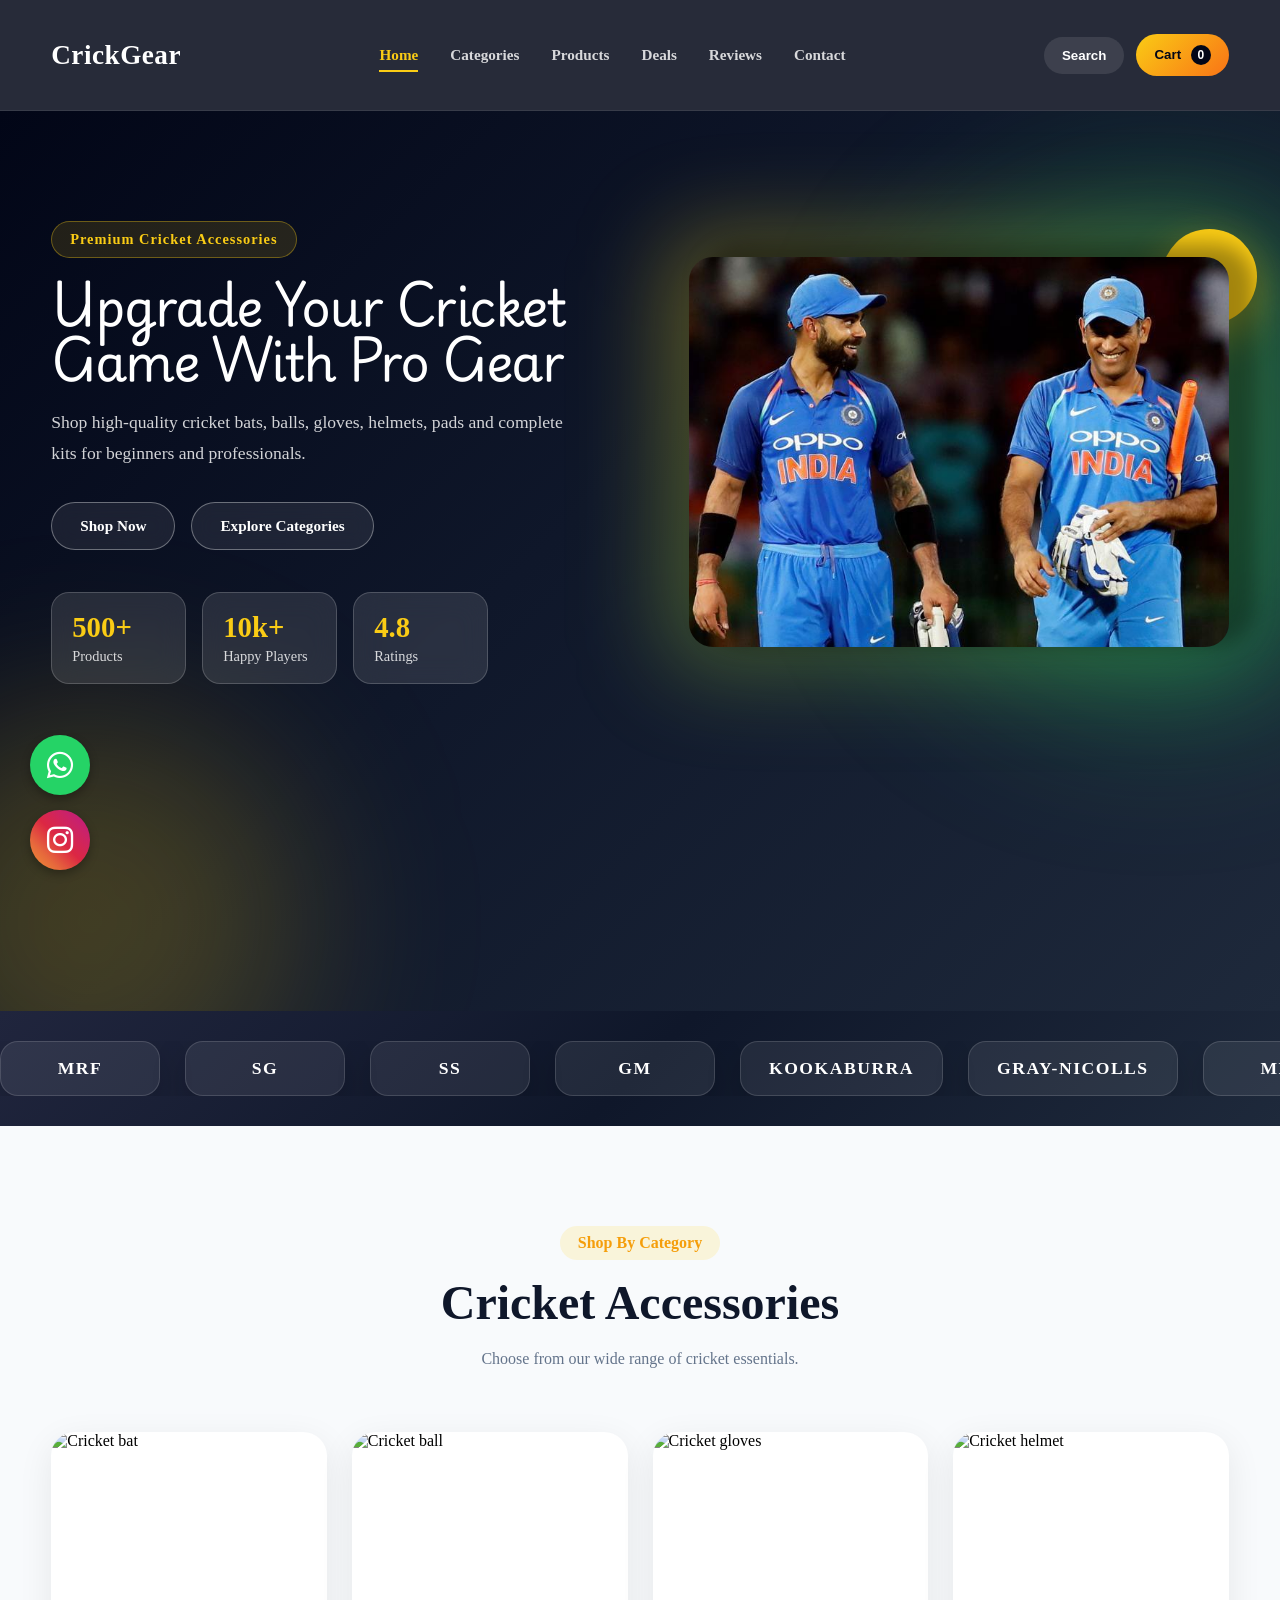
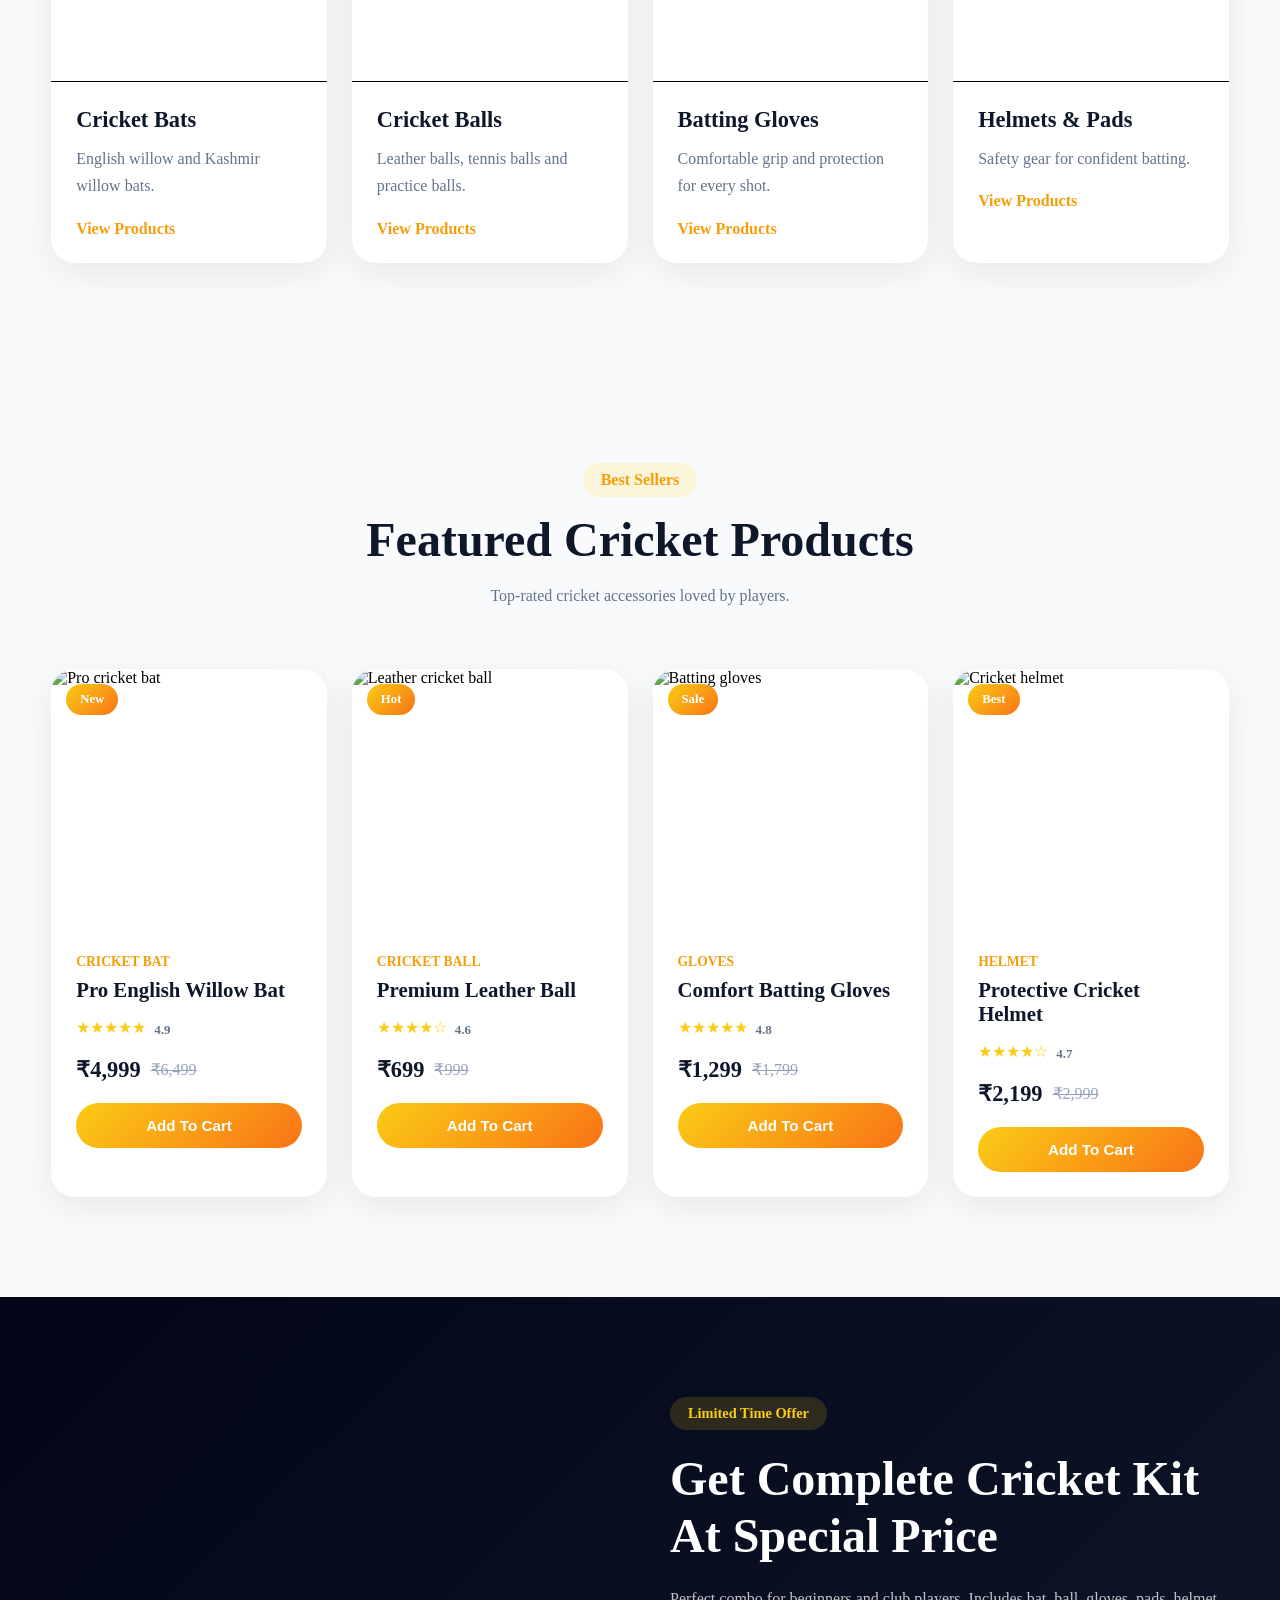
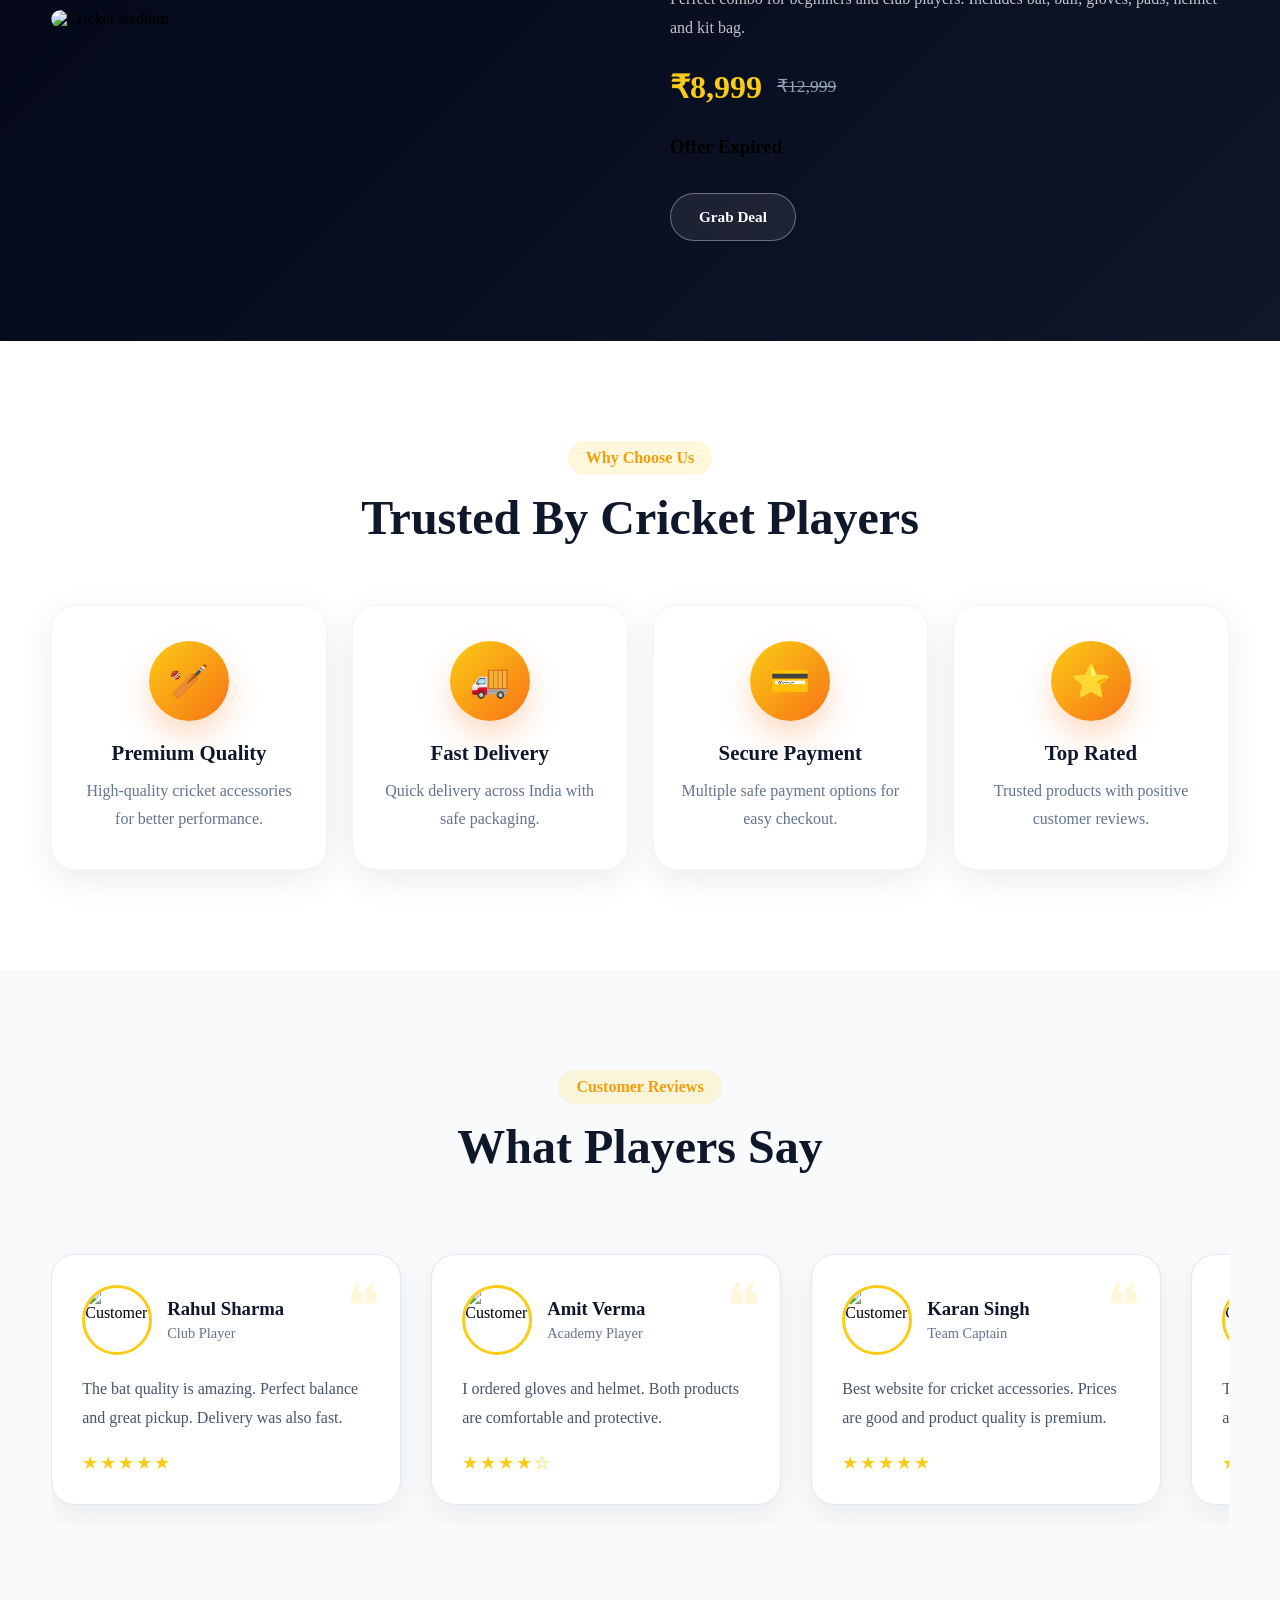
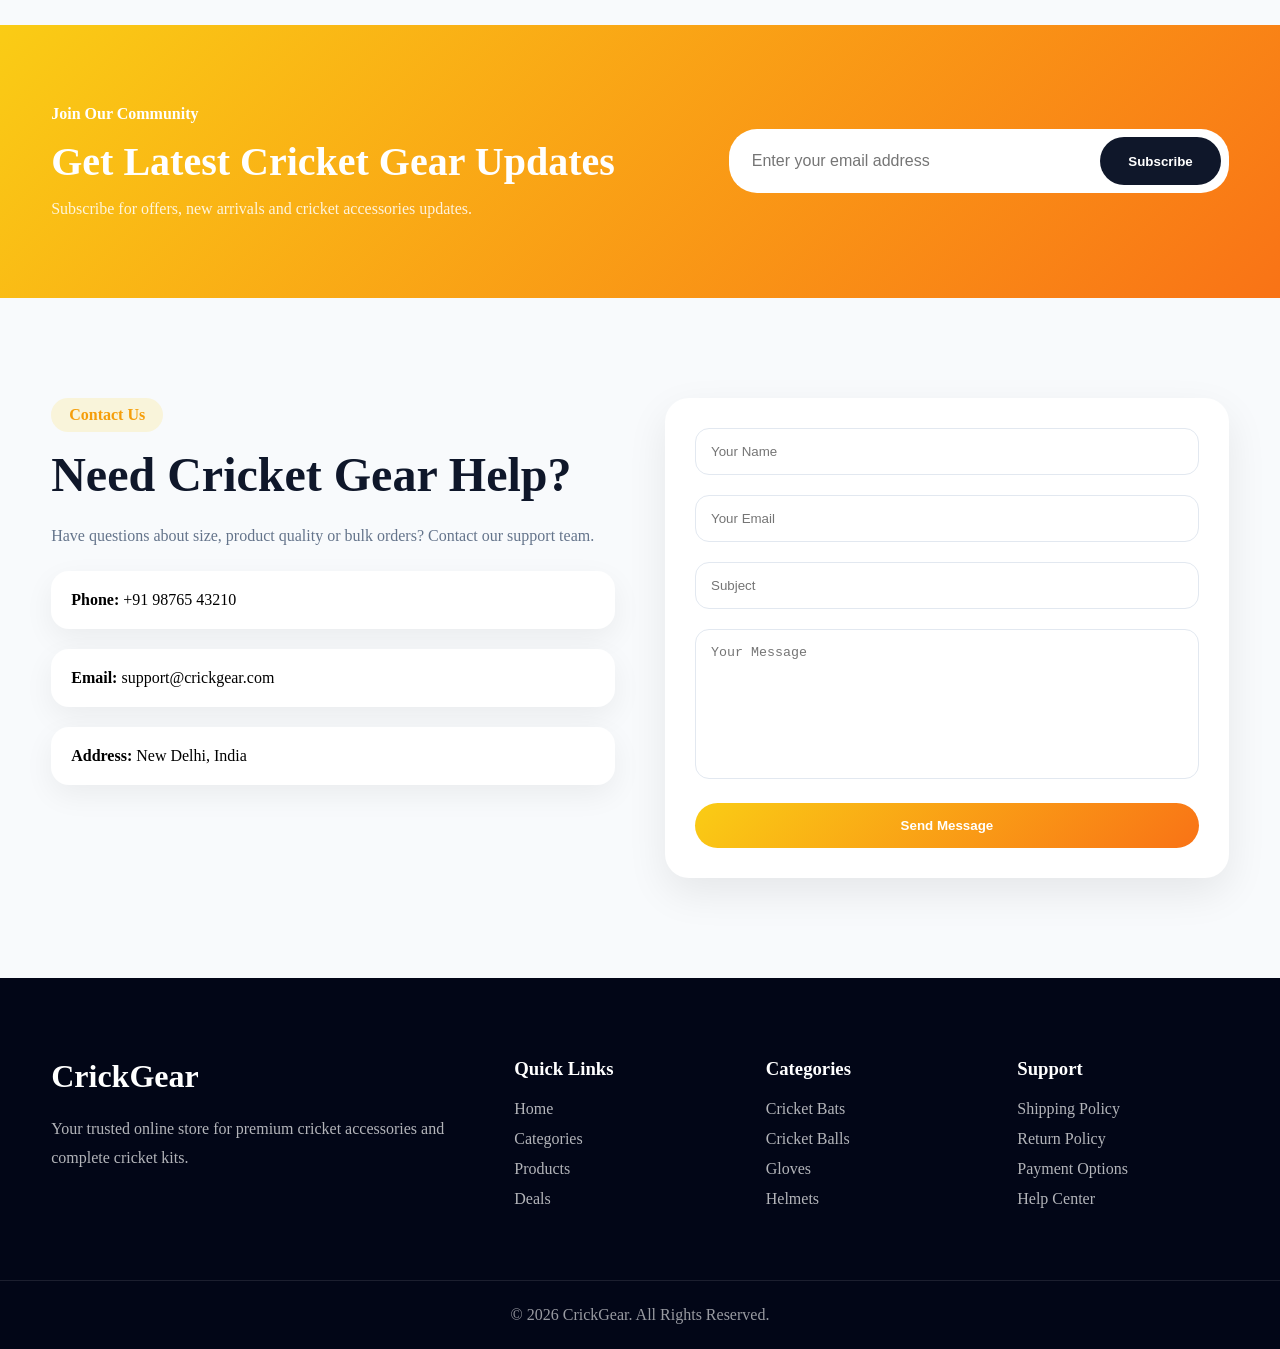
==== commit 0606593f: "Moved floating buttons to left side" ====
--- a/index.html
+++ b/index.html
@@ -5,6 +5,7 @@
   <meta charset="UTF-8" />
   <meta name="viewport" content="width=device-width, initial-scale=1.0" />
   <title>CrickGear - Cricket Accessories Store</title>
+  <link rel="stylesheet" href="https://cdnjs.cloudflare.com/ajax/libs/font-awesome/6.0.0/css/all.min.css">
   <link rel="preconnect" href="https://fonts.googleapis.com">
   <link rel="preconnect" href="https://fonts.gstatic.com" crossorigin>
   <link
@@ -660,7 +661,16 @@
 
   <!-- ================= BACK TO TOP BUTTON ================= -->
   <button class="back-to-top" id="backToTop" type="button">↑</button>
-
+  
+  <div class="floating-socials">
+    <a href="https://wa.me/91XXXXXXXXXX" class="social-btn whatsapp" target="_blank">
+        <i class="fab fa-whatsapp"></i>
+    </a>
+    
+    <a href="https://instagram.com/gulshannishad0007" class="social-btn instagram" target="_blank">
+        <i class="fab fa-instagram"></i>
+    </a>
+</div>
 
   <!-- JS File -->
   <script>
--- a/assets/style1.css
+++ b/assets/style1.css
@@ -802,6 +802,7 @@
 
 .category-img-box {
   height: 250px;
+  border-bottom: 1px solid black;
   overflow: hidden;
 }
 
@@ -1797,4 +1798,61 @@
 
 .back-to-top:hover {
   transform: translateY(-5px);
+}
+
+/* Floating Container */
+.floating-socials {
+    position: fixed;
+    bottom: 30px;
+    left: 30px;
+    display: flex;
+    flex-direction: column;
+    gap: 15px;
+    z-index: 9999; /* Taaki ye sabse upar dikhe */
+}
+
+/* Common Button Style */
+.social-btn {
+    width: 60px;
+    height: 60px;
+    border-radius: 50%;
+    display: flex;
+    justify-content: center;
+    align-items: center;
+    color: white;
+    font-size: 30px;
+    box-shadow: 0px 4px 10px rgba(0, 0, 0, 0.3);
+    transition: all 0.3s ease-in-out;
+    text-decoration: none;
+}
+
+/* WhatsApp Specific Color */
+.social-btn.whatsapp {
+    background-color: #25D366;
+}
+
+/* Instagram Specific Gradient Color */
+.social-btn.instagram {
+    background: linear-gradient(45deg, #f09433 0%, #e6683c 25%, #dc2743 50%, #cc2366 75%, #bc1888 100%);
+}
+
+/* Hover Effects */
+.social-btn:hover {
+    transform: translateY(-5px); /* Hover karne par button thoda upar uthega */
+    box-shadow: 0px 8px 15px rgba(0, 0, 0, 0.4);
+    filter: brightness(1.1); /* Thoda glow karega */
+}
+
+/* Mobile Screen ke liye thoda chota size */
+@media (max-width: 768px) {
+    .floating-socials {
+        bottom: 20px;
+        right: 20px;
+        gap: 10px;
+    }
+    .social-btn {
+        width: 50px;
+        height: 50px;
+        font-size: 24px;
+    }
 }
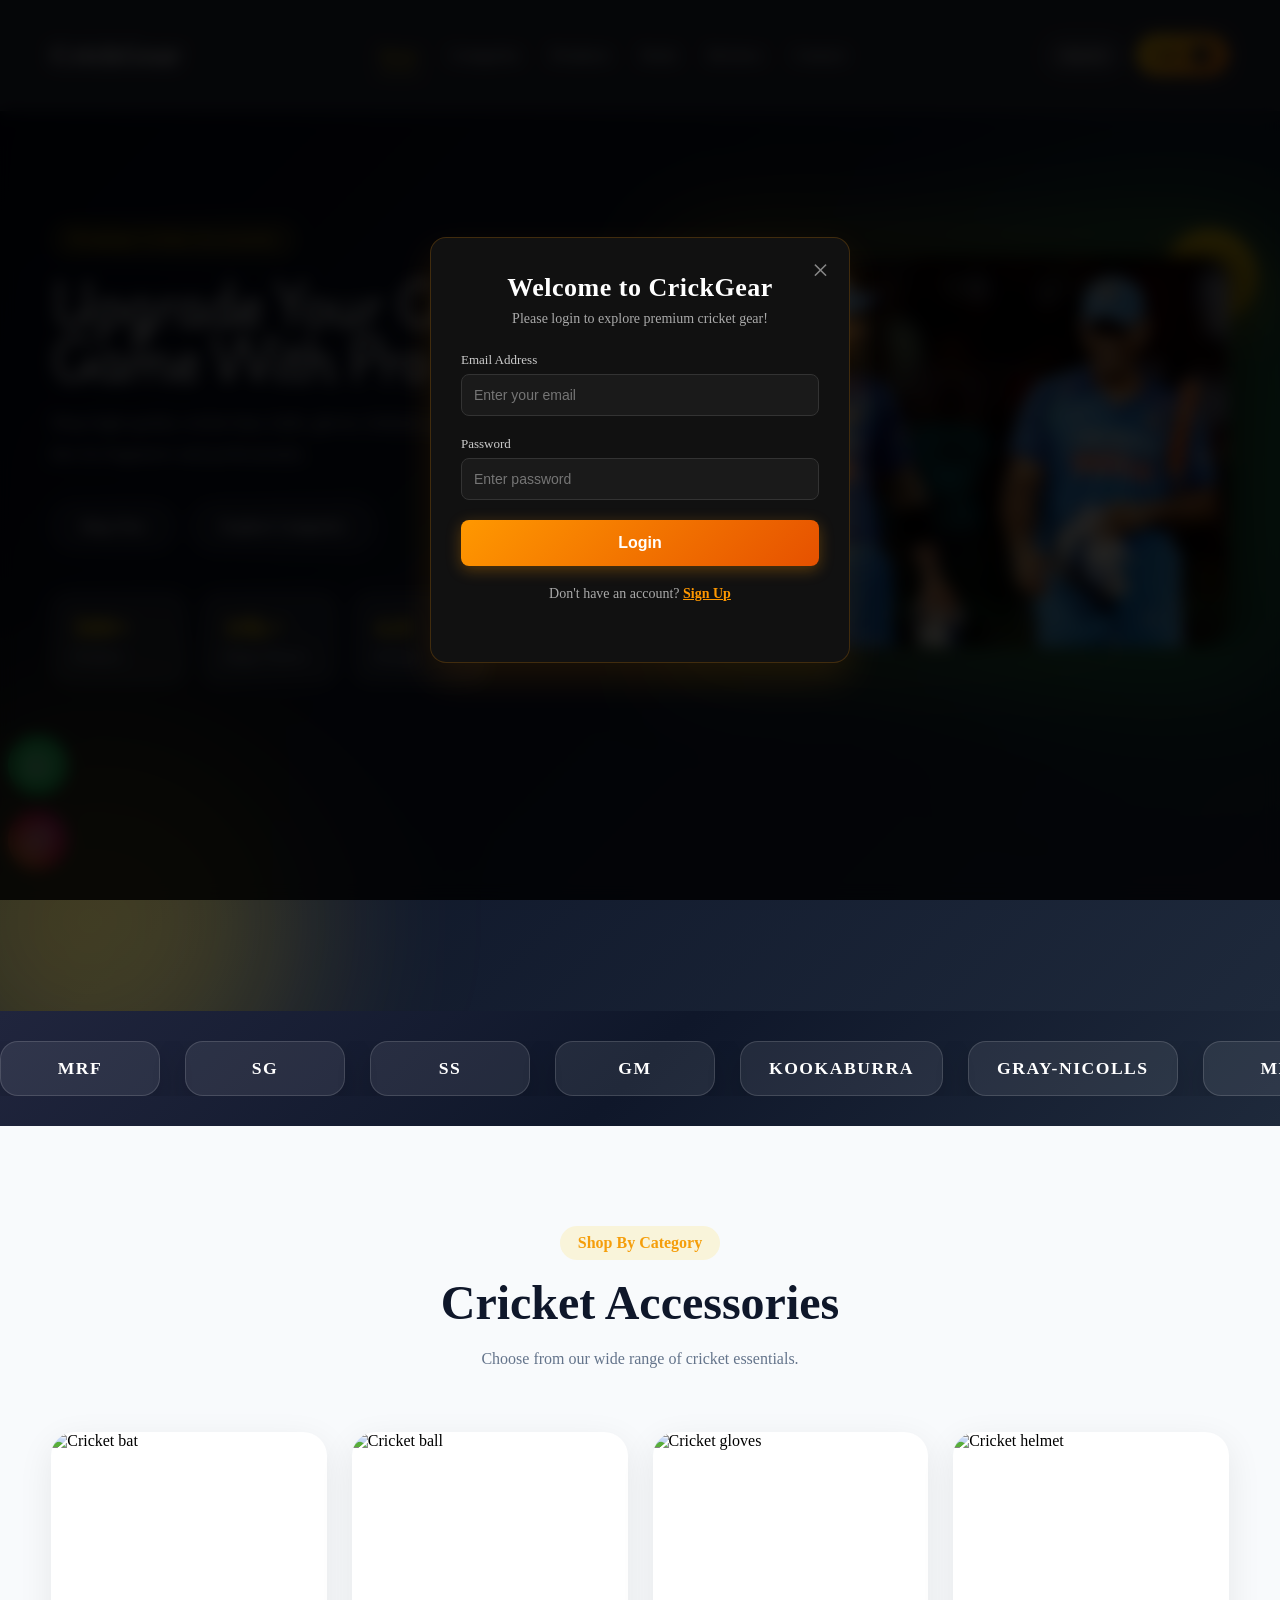
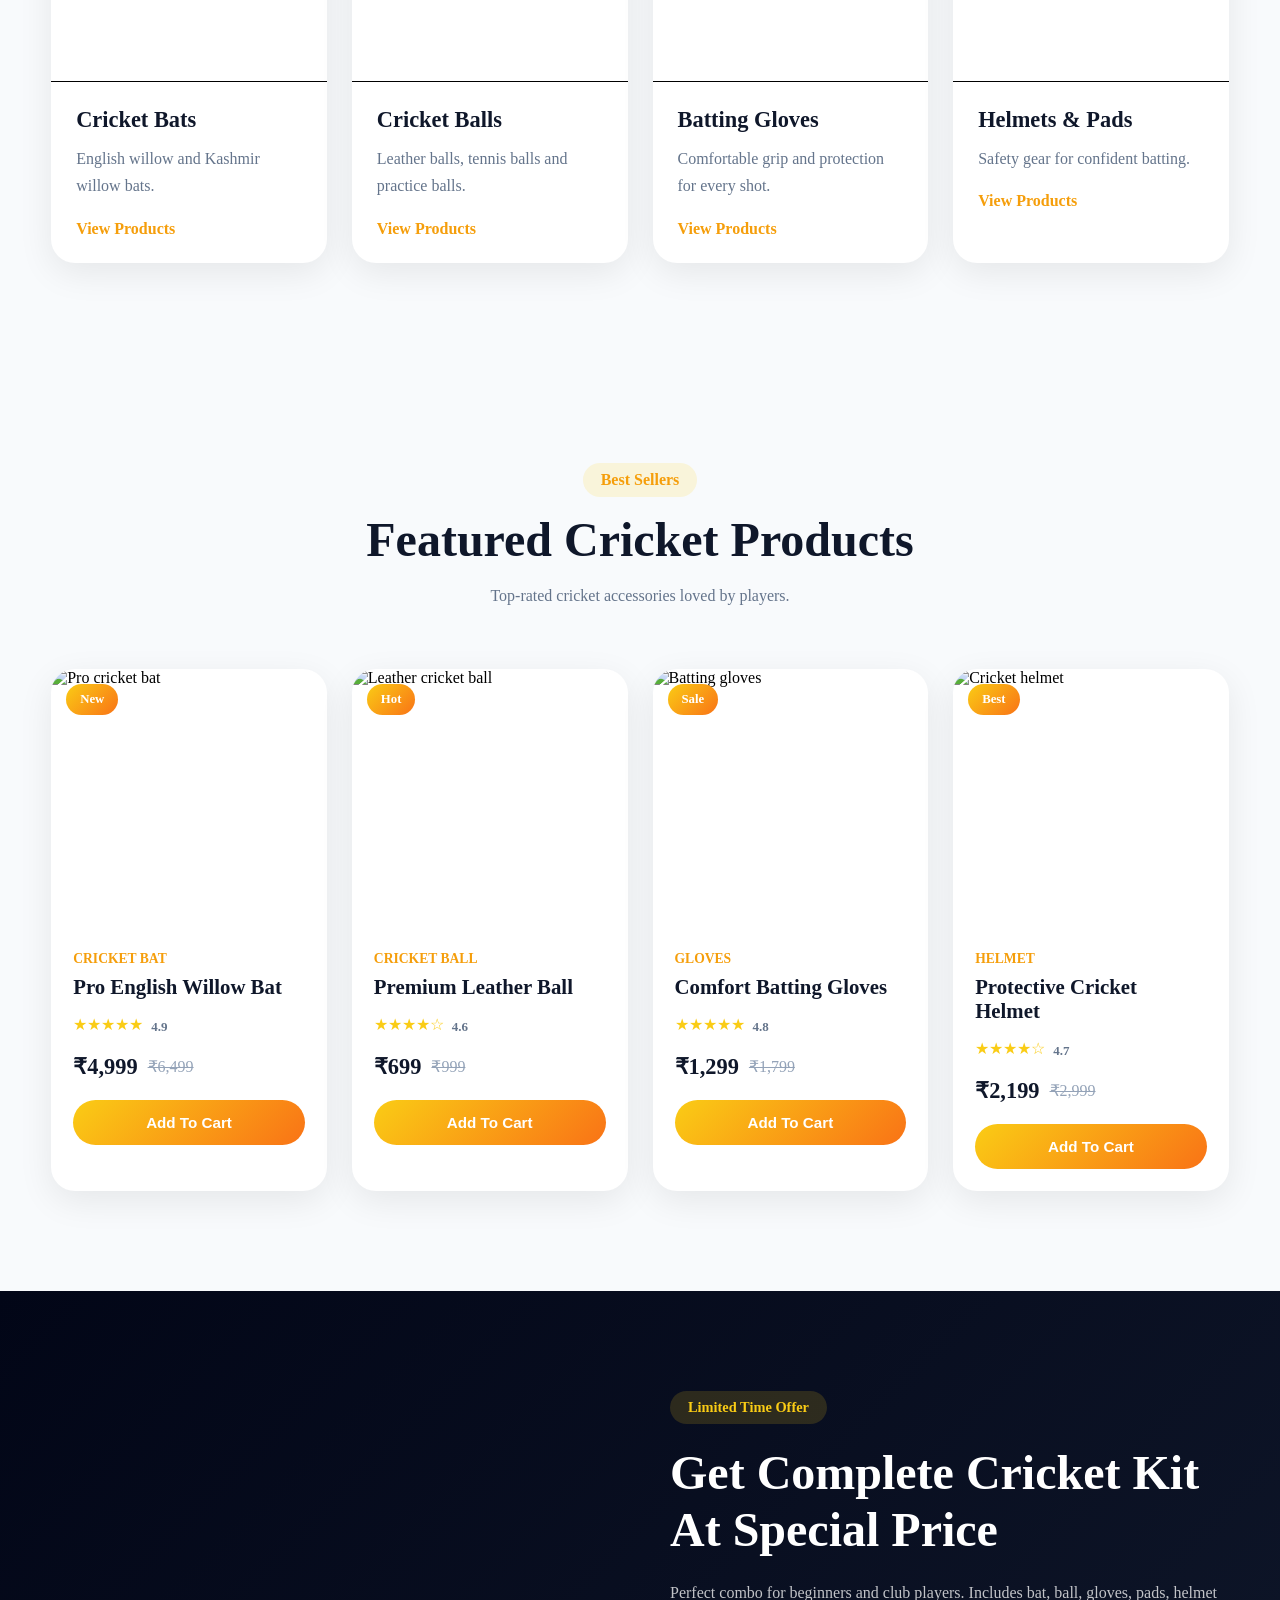
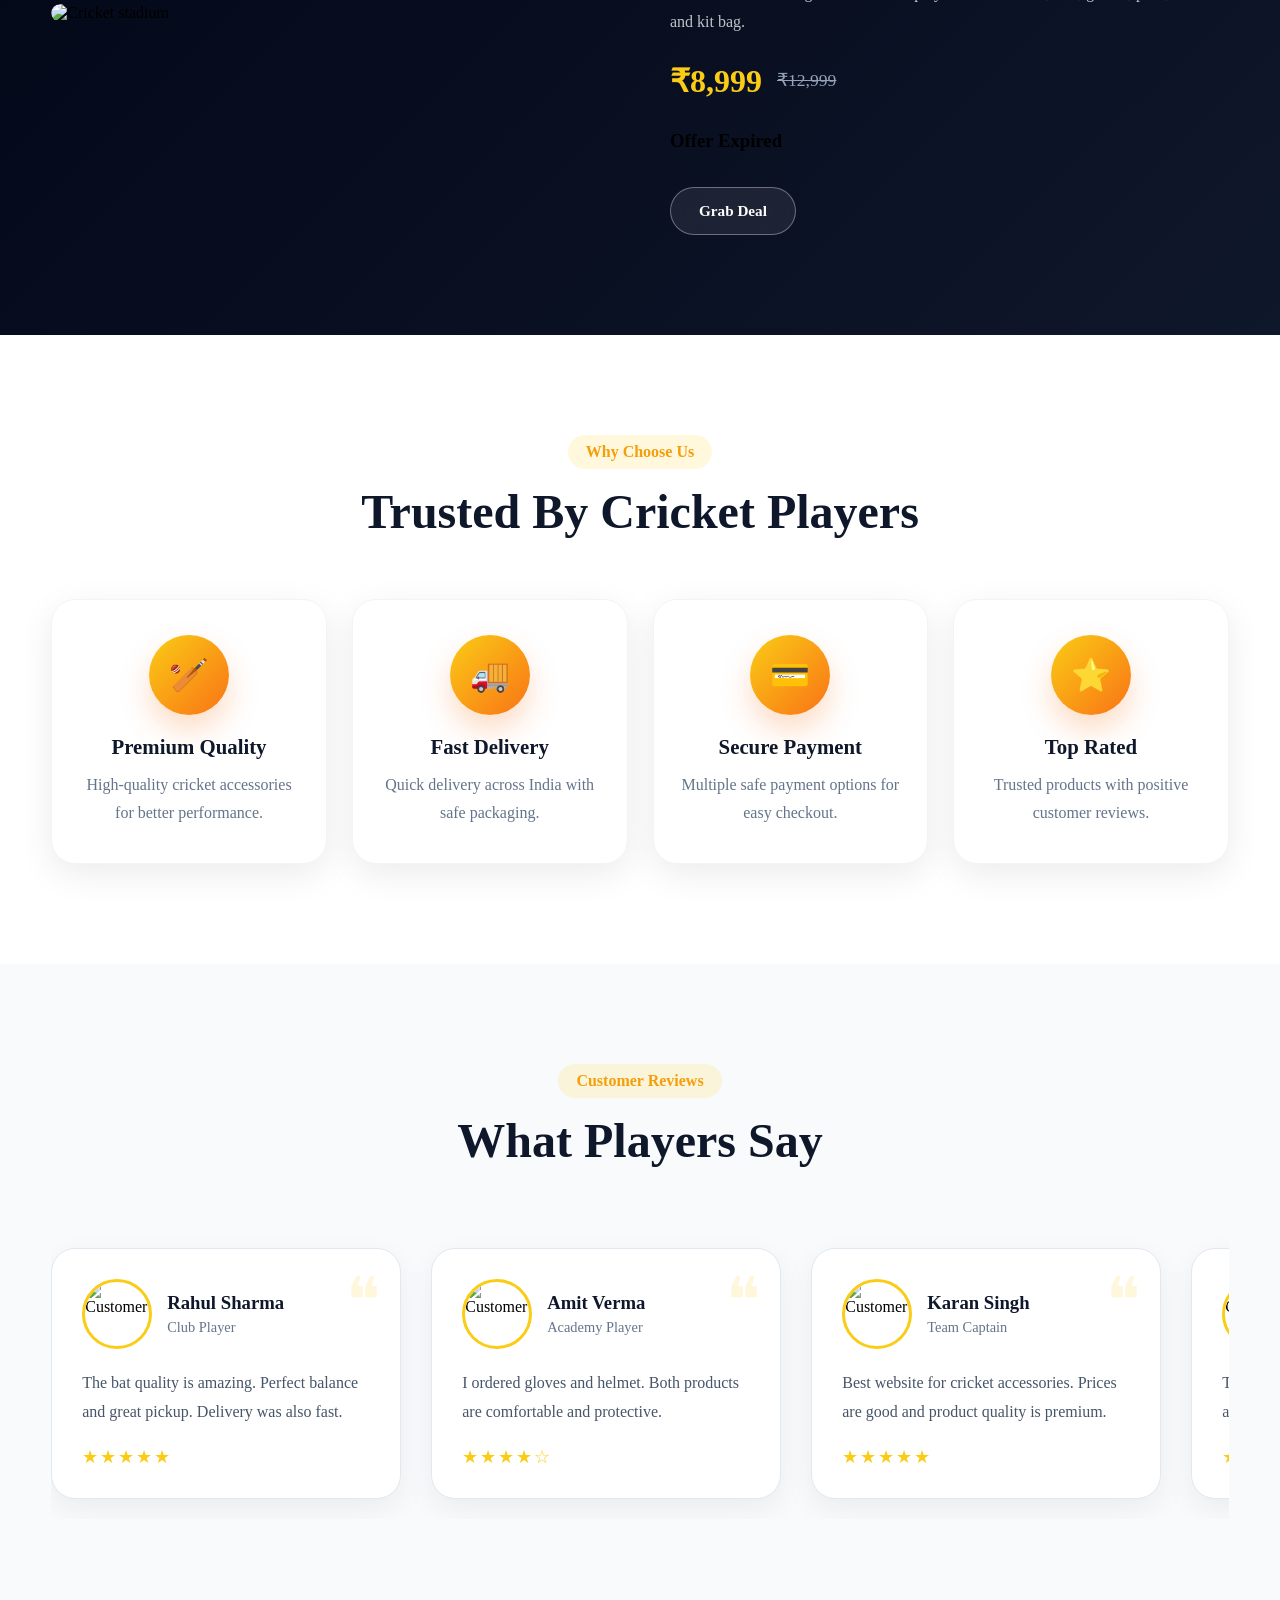
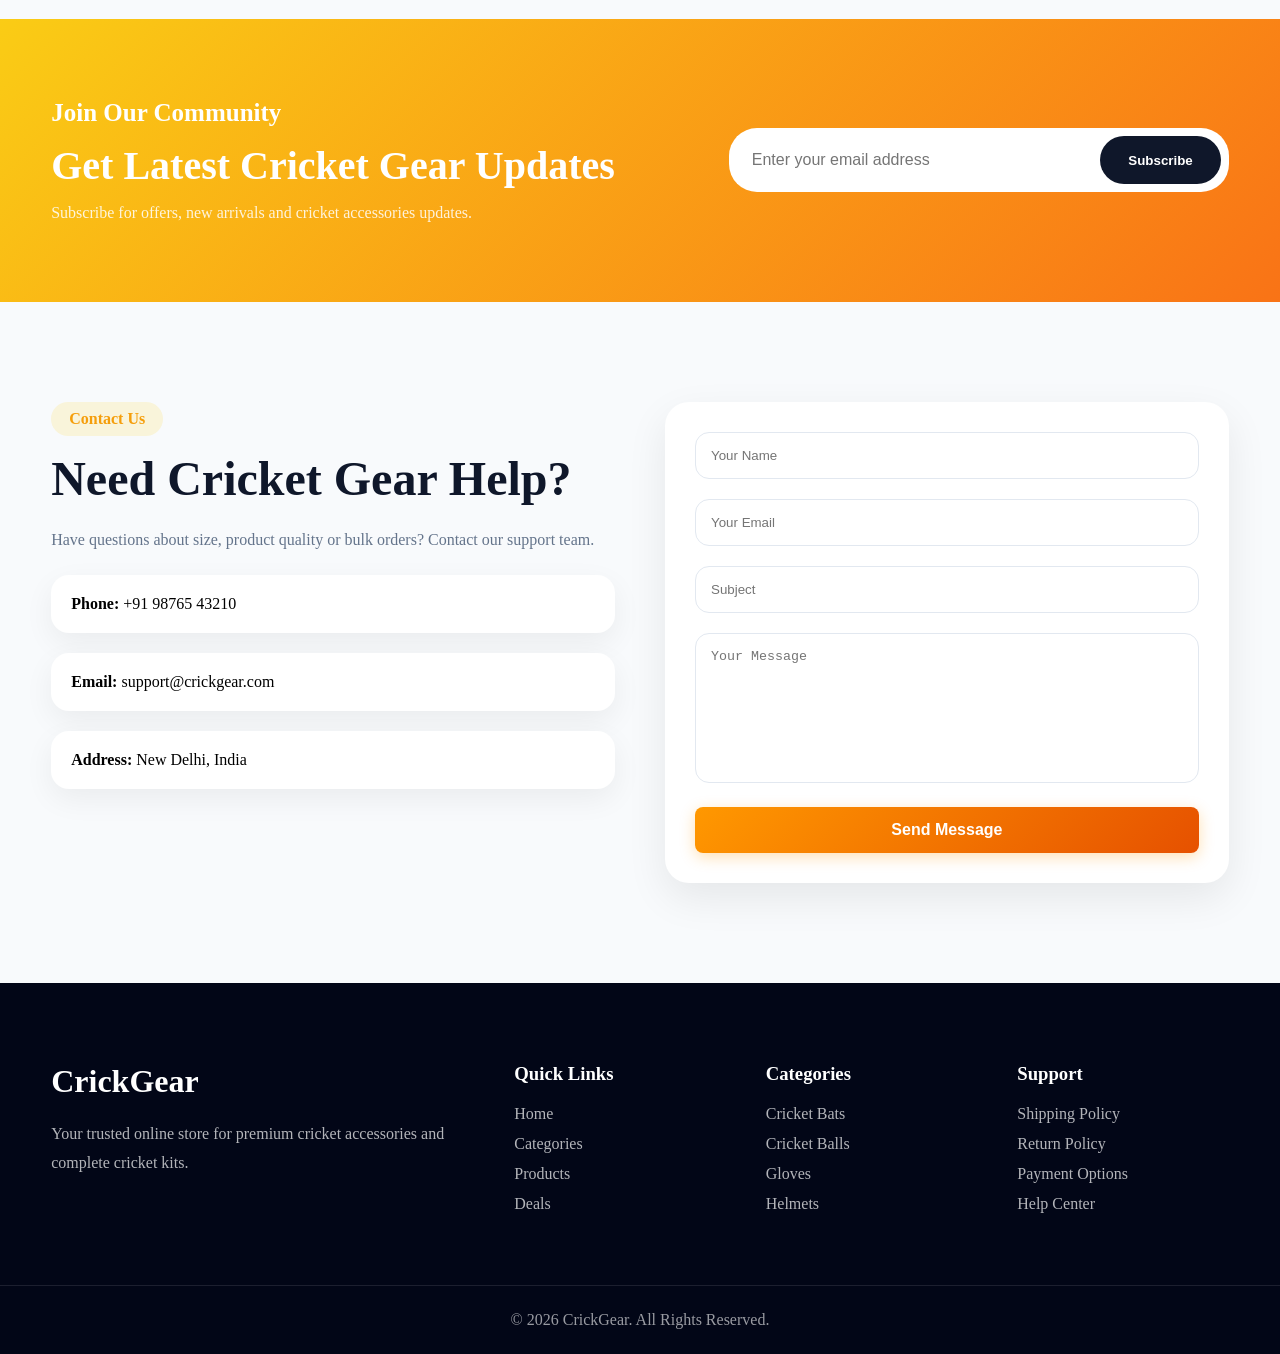
==== commit 9c45c4d5: "login sighnup page" ====
--- a/index.html
+++ b/index.html
@@ -672,6 +672,40 @@
     </a>
 </div>
 
+<div id="loginModal" class="modal-overlay">
+    <div class="modal-box">
+        <span class="close-btn" id="closeModal">&times;</span>
+        
+        <div class="form-container">
+            <h2 id="formTitle">Welcome to CrickGear</h2>
+            <p id="formSubtitle">Please login to explore premium cricket gear!</p>
+            
+            <form id="authForm">
+                <div class="input-group" id="nameField" style="display: none;">
+                    <label for="userName">Full Name</label>
+                    <input type="text" id="userName" placeholder="Enter your name">
+                </div>
+
+                <div class="input-group">
+                    <label for="userEmail">Email Address</label>
+                    <input type="email" id="userEmail" required placeholder="Enter your email">
+                </div>
+                
+                <div class="input-group">
+                    <label for="userPassword">Password</label>
+                    <input type="password" id="userPassword" required placeholder="Enter password">
+                </div>
+                
+                <button type="submit" class="submit-btn" id="submitBtn">Login</button>
+            </form>
+            
+            <p class="toggle-text">
+                Don't have an account? <span id="toggleForm">Sign Up</span>
+            </p>
+        </div>
+    </div>
+</div>
+
   <!-- JS File -->
   <script>
 
@@ -766,6 +800,46 @@
     behavior: "smooth"
   });
 });
+
+document.addEventListener("DOMContentLoaded", () => {
+    const modal = document.getElementById("loginModal");
+    const closeBtn = document.getElementById("closeModal");
+    const toggleBtn = document.getElementById("toggleForm");
+    
+    const formTitle = document.getElementById("formTitle");
+    const formSubtitle = document.getElementById("formSubtitle");
+    const nameField = document.getElementById("nameField");
+    const submitBtn = document.getElementById("submitBtn");
+
+    let isLogin = true;
+
+    // 1. Website par aate hi popup open karna
+    modal.style.display = "flex";
+
+    // 2. Close button par click karne par band hona
+    closeBtn.addEventListener("click", () => {
+        modal.style.display = "none";
+    });
+
+    // 3. Login aur Sign-Up ke beech switch karna
+    toggleBtn.addEventListener("click", () => {
+        isLogin = !isLogin;
+        if (!isLogin) {
+            formTitle.innerText = "Create Account";
+            formSubtitle.innerText = "Join CrickGear community today!";
+            nameField.style.display = "block";
+            submitBtn.innerText = "Sign Up";
+            toggleBtn.innerText = "Login";
+        } else {
+            formTitle.innerText = "Welcome to CrickGear";
+            formSubtitle.innerText = "Please login to explore premium cricket gear!";
+            nameField.style.display = "none";
+            submitBtn.innerText = "Login";
+            toggleBtn.innerText = "Sign Up";
+        }
+    });
+});
+
   </script>
 
 </body>
--- a/assets/style1.css
+++ b/assets/style1.css
@@ -959,7 +959,7 @@
 /* CONTENT */
 
 .product-content {
-  padding: 25px;
+  padding: 22px;
 }
 
 .product-category {
@@ -1544,6 +1544,7 @@
 }
 
 .newsletter-label {
+  font-size: 25px;
   color: #fff;
   font-weight: 700;
 }
@@ -1804,14 +1805,16 @@
 .floating-socials {
     position: fixed;
     bottom: 30px;
-    left: 30px;
+    left: 8px;
     display: flex;
     flex-direction: column;
     gap: 15px;
-    z-index: 9999; /* Taaki ye sabse upar dikhe */
+    width: auto;
+    z-index: 999; /* Taaki ye sabse upar dikhe */
 }
 
 /* Common Button Style */
+
 .social-btn {
     width: 60px;
     height: 60px;
@@ -1855,4 +1858,120 @@
         height: 50px;
         font-size: 24px;
     }
+}
+
+/* Modal Background Overlay - Website se match karta hua dark glassmorphism effect */
+.modal-overlay {
+    position: fixed;
+    top: 0;
+    left: 0;
+    width: 100%;
+    height: 100%;
+    background: rgba(0, 0, 0, 0.85); /* Dark theme match */
+    display: none; /* JS isse handle karega */
+    justify-content: center;
+    align-items: center;
+    z-index: 9999;
+    backdrop-filter: blur(8px); /* Premium blur effect */
+}
+
+/* Modal Box Design - Match with your cards layout */
+.modal-box {
+    background: #111111; /* Pitch black texture background */
+    color: #ffffff;
+    padding: 35px 30px;
+    border-radius: 16px;
+    width: 90%;
+    max-width: 420px;
+    position: relative;
+    box-shadow: 0px 15px 35px rgba(255, 152, 0, 0.1); /* Halka sa orange glow effect */
+    border: 1px solid rgba(255, 152, 0, 0.2); /* Orange subtle border */
+    text-align: center;
+}
+
+/* Close Button */
+.close-btn {
+    position: absolute;
+    top: 15px;
+    right: 20px;
+    font-size: 30px;
+    cursor: pointer;
+    color: #888;
+    transition: color 0.3s;
+}
+.close-btn:hover { 
+    color: #ff9800; /* Hover karne par Orange ho jayega */
+}
+
+/* Typography */
+.form-container h2 {
+    font-size: 26px;
+    margin-bottom: 8px;
+    font-weight: 700;
+    letter-spacing: 0.5px;
+}
+.form-container p {
+    font-size: 14px;
+    color: #aaa;
+    margin-bottom: 25px;
+}
+
+/* Input Fields - Premium Dark Look */
+.input-group { 
+    margin-bottom: 20px; 
+    text-align: left; 
+}
+.input-group label { 
+    display: block; 
+    margin-bottom: 6px; 
+    font-size: 13px; 
+    color: #ccc;
+    font-weight: 500;
+}
+.input-group input {
+    width: 100%; 
+    padding: 12px; 
+    border-radius: 8px; 
+    border: 1px solid #333;
+    background: #1a1a1a; 
+    color: #fff; 
+    outline: none;
+    font-size: 14px;
+    transition: border-color 0.3s;
+}
+/* Input focus karne par orange border */
+.input-group input:focus {
+    border-color: #ff9800;
+}
+
+/* Submit Button - Matches your "Shop Now" and "Grab Deal" Orange Buttons */
+.submit-btn {
+    width: 100%; 
+    padding: 14px; 
+    background: linear-gradient(135deg, #ff9800, #e65100); /* Premium Orange Gradient */
+    border: none; 
+    color: white; 
+    font-weight: bold; 
+    font-size: 16px;
+    border-radius: 8px; 
+    cursor: pointer;
+    box-shadow: 0 4px 15px rgba(255, 152, 0, 0.3);
+    transition: transform 0.2s, box-shadow 0.2s;
+}
+.submit-btn:hover {
+    transform: translateY(-2px);
+    box-shadow: 0 6px 20px rgba(255, 152, 0, 0.5);
+}
+
+/* Bottom Toggle Text */
+.toggle-text { 
+    margin-top: 20px; 
+    font-size: 14px; 
+    color: #aaa; 
+}
+.toggle-text span { 
+    color: #ff9800; /* Orange Link */
+    cursor: pointer; 
+    font-weight: 600; 
+    text-decoration: underline;
 }
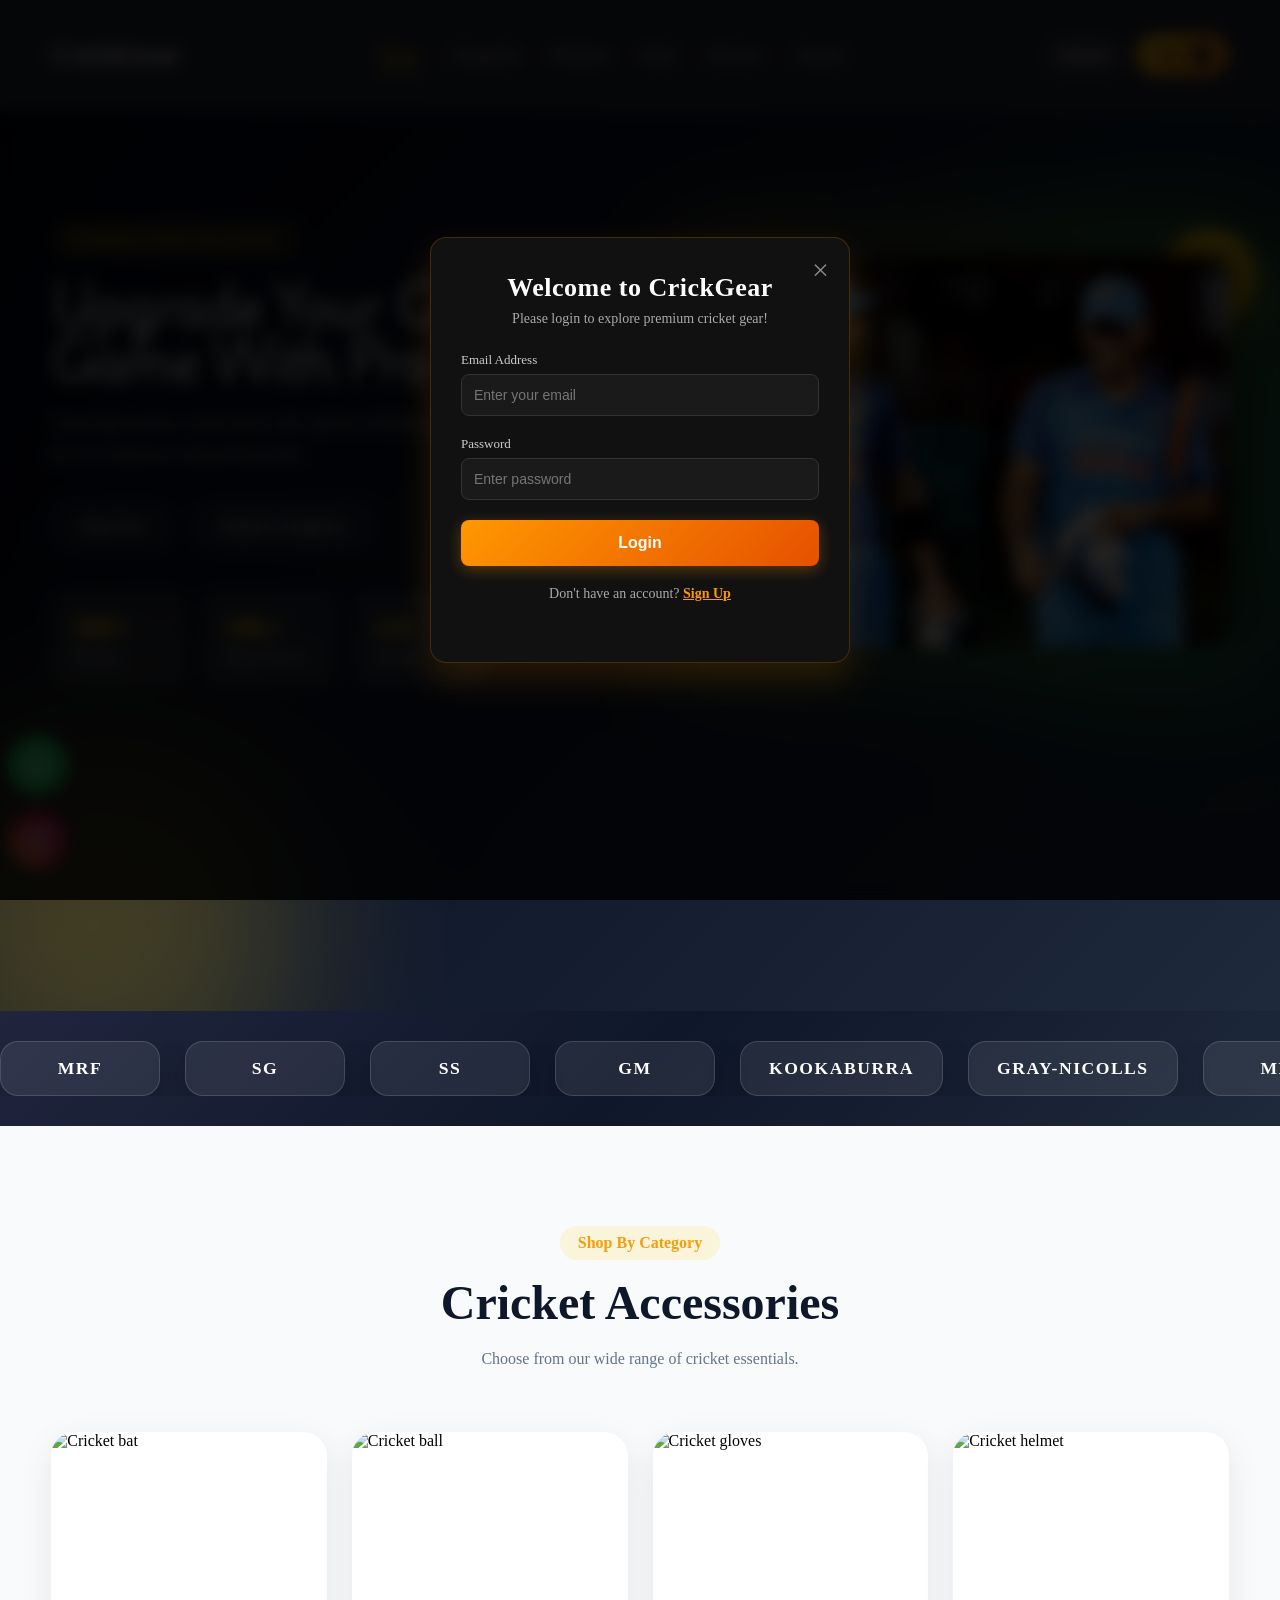
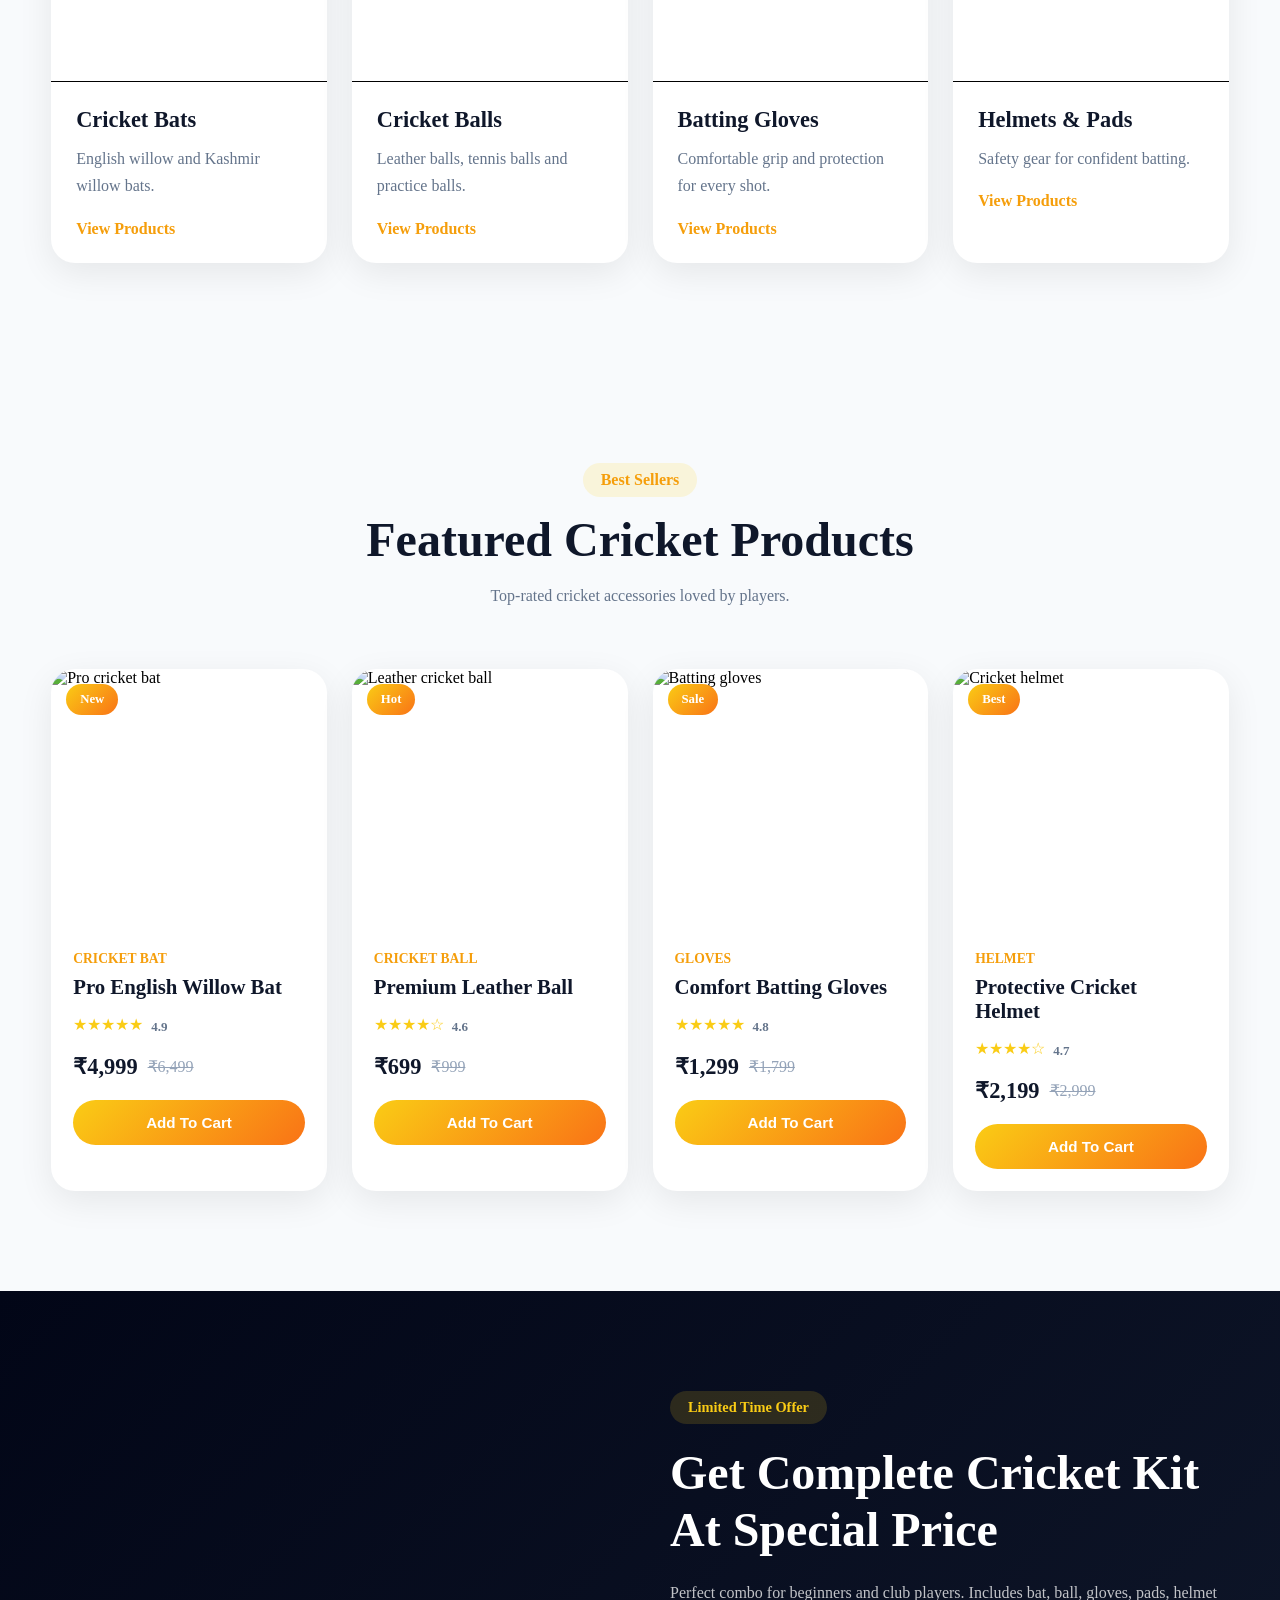
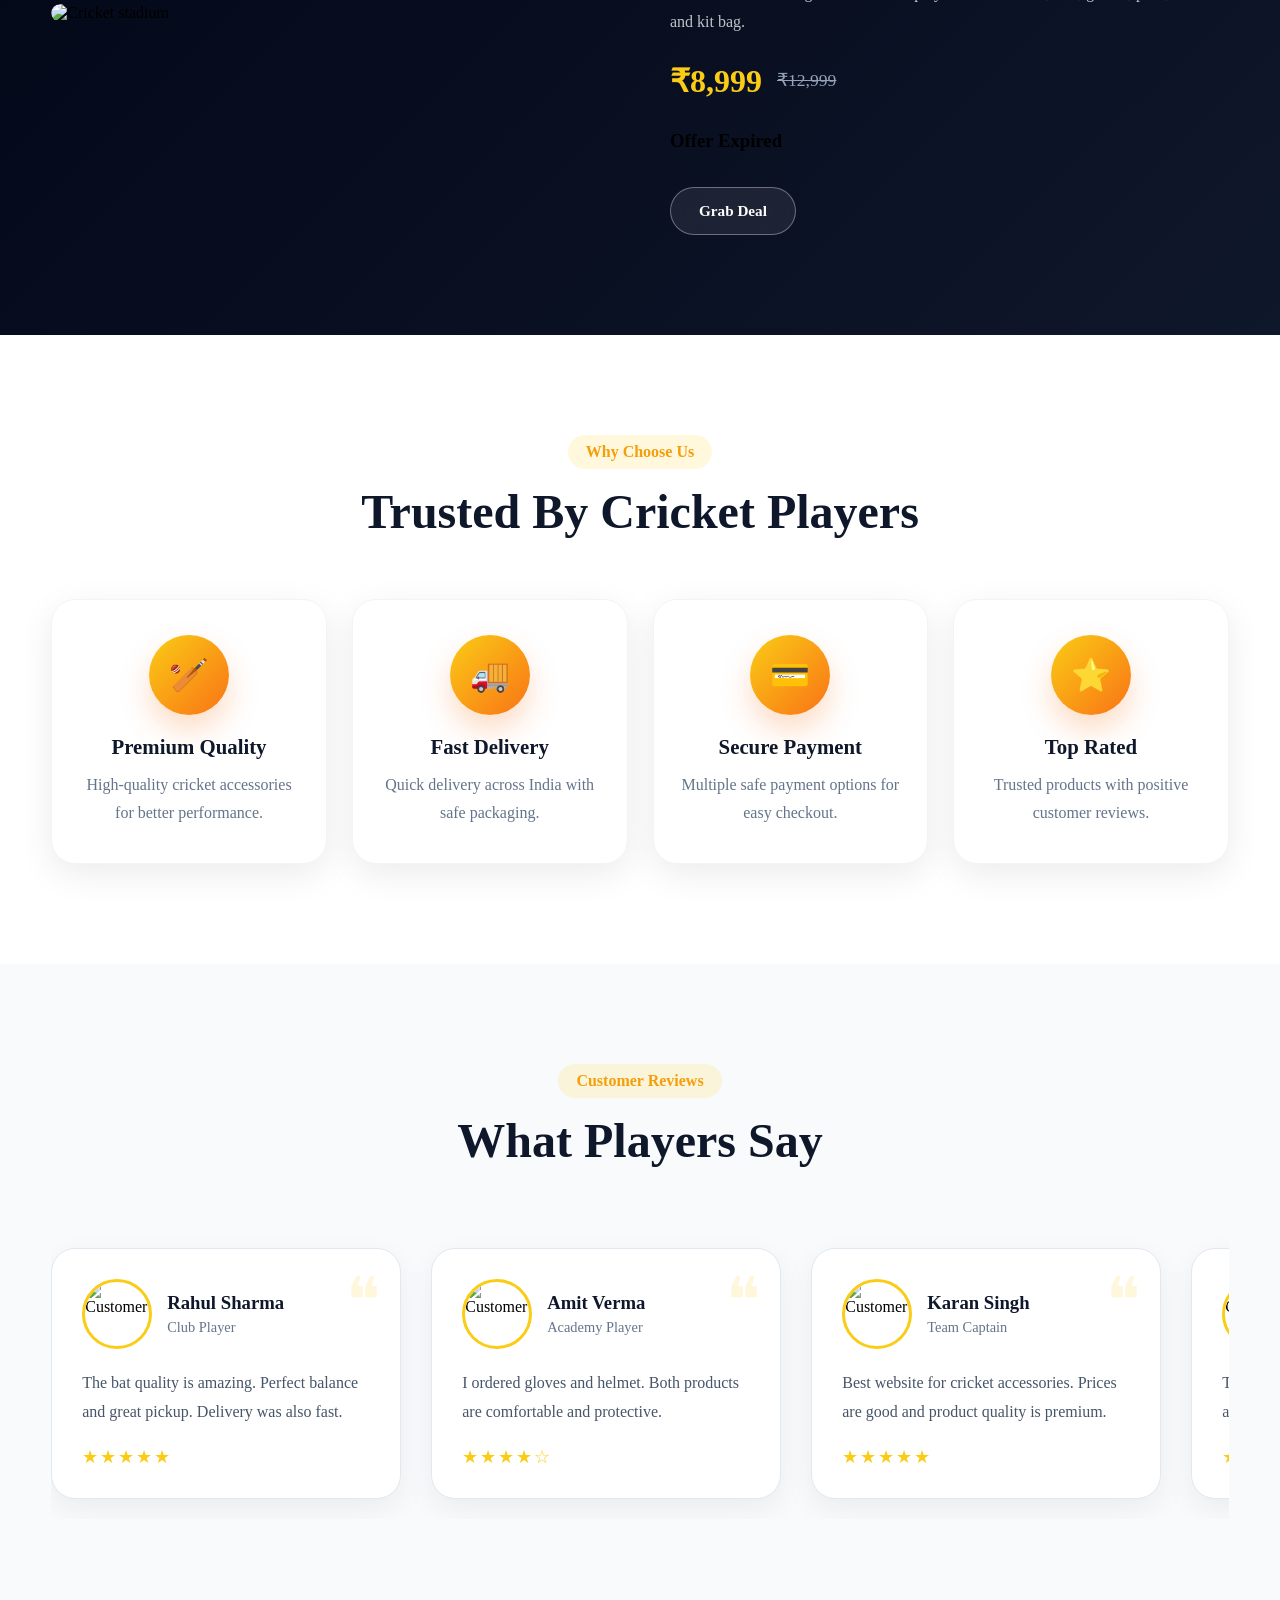
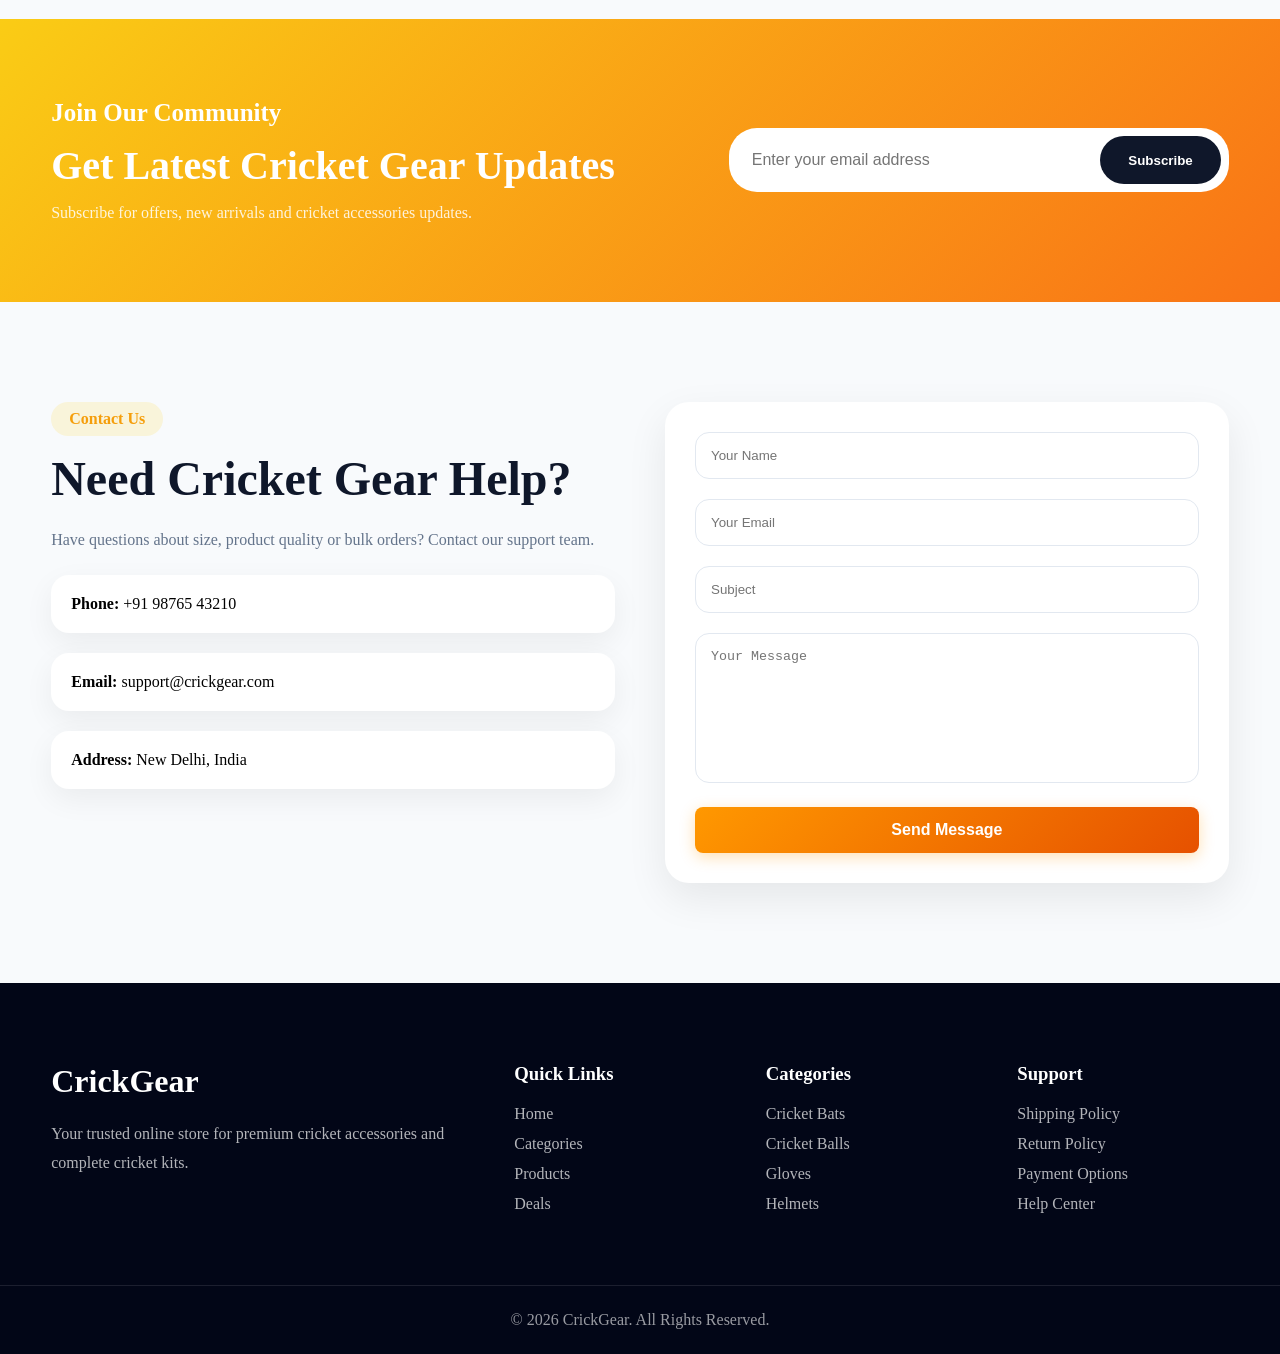
==== commit 8c352105: "Added form close animation for a smoother user exit" ====
--- a/index.html
+++ b/index.html
@@ -818,8 +818,16 @@
 
     // 2. Close button par click karne par band hona
     closeBtn.addEventListener("click", () => {
-        modal.style.display = "none";
-    });
+    // 1. Exit animation trigger karne ke liye class add karein
+    modal.classList.add("close-animation");
+
+    // 2. 0.3 second wait karein taaki animation poori dikhe
+    setTimeout(() => {
+        modal.style.display = "none"; // Form chhupayein
+        document.body.classList.remove("no-scroll"); 
+        modal.classList.remove("close-animation"); 
+    }, 200); 
+});
 
     // 3. Login aur Sign-Up ke beech switch karna
     toggleBtn.addEventListener("click", () => {
--- a/assets/style1.css
+++ b/assets/style1.css
@@ -1860,34 +1860,81 @@
     }
 }
 
-/* Modal Background Overlay - Website se match karta hua dark glassmorphism effect */
+
+/* Modal Background Overlay */
 .modal-overlay {
     position: fixed;
     top: 0;
     left: 0;
     width: 100%;
     height: 100%;
-    background: rgba(0, 0, 0, 0.85); /* Dark theme match */
-    display: none; /* JS isse handle karega */
+    background: rgba(0, 0, 0, 0.85);
+    display: none; /* JS isse flex karega */
     justify-content: center;
     align-items: center;
     z-index: 9999;
-    backdrop-filter: blur(8px); /* Premium blur effect */
-}
-
-/* Modal Box Design - Match with your cards layout */
+    backdrop-filter: blur(8px);
+    
+    /* Overlay ka smooth fade in */
+    animation: fadeInBg 0.4s ease-out forwards;
+}
+
+/* Modal Box Design - Animation Yahan Lagi Hai */
 .modal-box {
-    background: #111111; /* Pitch black texture background */
+    background: #111111;
     color: #ffffff;
     padding: 35px 30px;
     border-radius: 16px;
     width: 90%;
     max-width: 420px;
     position: relative;
-    box-shadow: 0px 15px 35px rgba(255, 152, 0, 0.1); /* Halka sa orange glow effect */
-    border: 1px solid rgba(255, 152, 0, 0.2); /* Orange subtle border */
+    box-shadow: 0px 15px 35px rgba(255, 152, 0, 0.15);
+    border: 1px solid rgba(255, 152, 0, 0.2);
     text-align: center;
-}
+
+    /* 🚀 Animation property: Pop-up aur Fade-in ek saath */
+    animation: popUpEffect 0.4s cubic-bezier(0.34, 1.56, 0.64, 1) forwards;
+}
+
+/* --- ANIMATIONS LOGIC --- */
+
+/* 1. Background ko dheere se dark karne ke liye */
+@keyframes fadeInBg {
+    from {
+        background: rgba(0, 0, 0, 0);
+        backdrop-filter: blur(0px);
+    }
+    to {
+        background: rgba(0, 0, 0, 0.85);
+        backdrop-filter: blur(8px);
+    }
+}
+
+/* 2. Box ko thoda neeche se upar aur zoom hokar aane ke liye (Bounce Effect) */
+@keyframes popUpEffect {
+    from {
+        opacity: 0;
+        transform: scale(0.8) translateY(30px); /* Chhota hoga aur thoda neeche hoga */
+    }
+    to {
+        opacity: 1;
+        transform: scale(1) translateY(0); /* Normal size aur sahi jagah par */
+    }
+}
+
+/* Baki ka purana form design (Inputs, Buttons, Close BTN) waisa hi rahega */
+.close-btn { position: absolute; top: 15px; right: 20px; font-size: 30px; cursor: pointer; color: #888; transition: color 0.3s; }
+.close-btn:hover { color: #ff9800; }
+.form-container h2 { font-size: 26px; margin-bottom: 8px; font-weight: 700; }
+.form-container p { font-size: 14px; color: #aaa; margin-bottom: 25px; }
+.input-group { margin-bottom: 20px; text-align: left; }
+.input-group label { display: block; margin-bottom: 6px; font-size: 13px; color: #ccc; }
+.input-group input { width: 100%; padding: 12px; border-radius: 8px; border: 1px solid #333; background: #1a1a1a; color: #fff; outline: none; transition: border-color 0.3s; }
+.input-group input:focus { border-color: #ff9800; }
+.submit-btn { width: 100%; padding: 14px; background: linear-gradient(135deg, #ff9800, #e65100); border: none; color: white; font-weight: bold; font-size: 16px; border-radius: 8px; cursor: pointer; box-shadow: 0 4px 15px rgba(255, 152, 0, 0.3); transition: transform 0.2s, box-shadow 0.2s; }
+.submit-btn:hover { transform: translateY(-2px); box-shadow: 0 6px 20px rgba(255, 152, 0, 0.5); }
+.toggle-text { margin-top: 20px; font-size: 14px; color: #aaa; }
+.toggle-text span { color: #ff9800; cursor: pointer; font-weight: 600; text-decoration: underline; }
 
 /* Close Button */
 .close-btn {
@@ -1974,4 +2021,39 @@
     cursor: pointer; 
     font-weight: 600; 
     text-decoration: underline;
+}
+
+/* --- CLOSE ANIMATIONS LOGIC --- */
+
+/* 1. Background ko dheere se fade-out karne ke liye */
+@keyframes fadeOutBg {
+    from {
+        background: rgba(0, 0, 0, 0.85);
+        backdrop-filter: blur(8px);
+    }
+    to {
+        background: rgba(0, 0, 0, 0);
+        backdrop-filter: blur(0px);
+    }
+}
+
+/* 2. Box ko small aur fade-out karne ke liye */
+@keyframes popOutEffect {
+    from {
+        opacity: 1;
+        transform: scale(1) translateY(0); /* Normal size aur sahi jagah par */
+    }
+    to {
+        opacity: 0;
+        transform: scale(0.8) translateY(20px); /* Chhota hoga aur thoda neeche slide karega */
+    }
+}
+
+/* 3. Yeh class close animation trigger karegi */
+.modal-overlay.close-animation {
+    animation: fadeOutBg 0.3s ease-in forwards; /* Background fade animation */
+}
+
+.modal-overlay.close-animation .modal-box {
+    animation: popOutEffect 0.3s ease-in forwards; /* Box exit animation */
 }
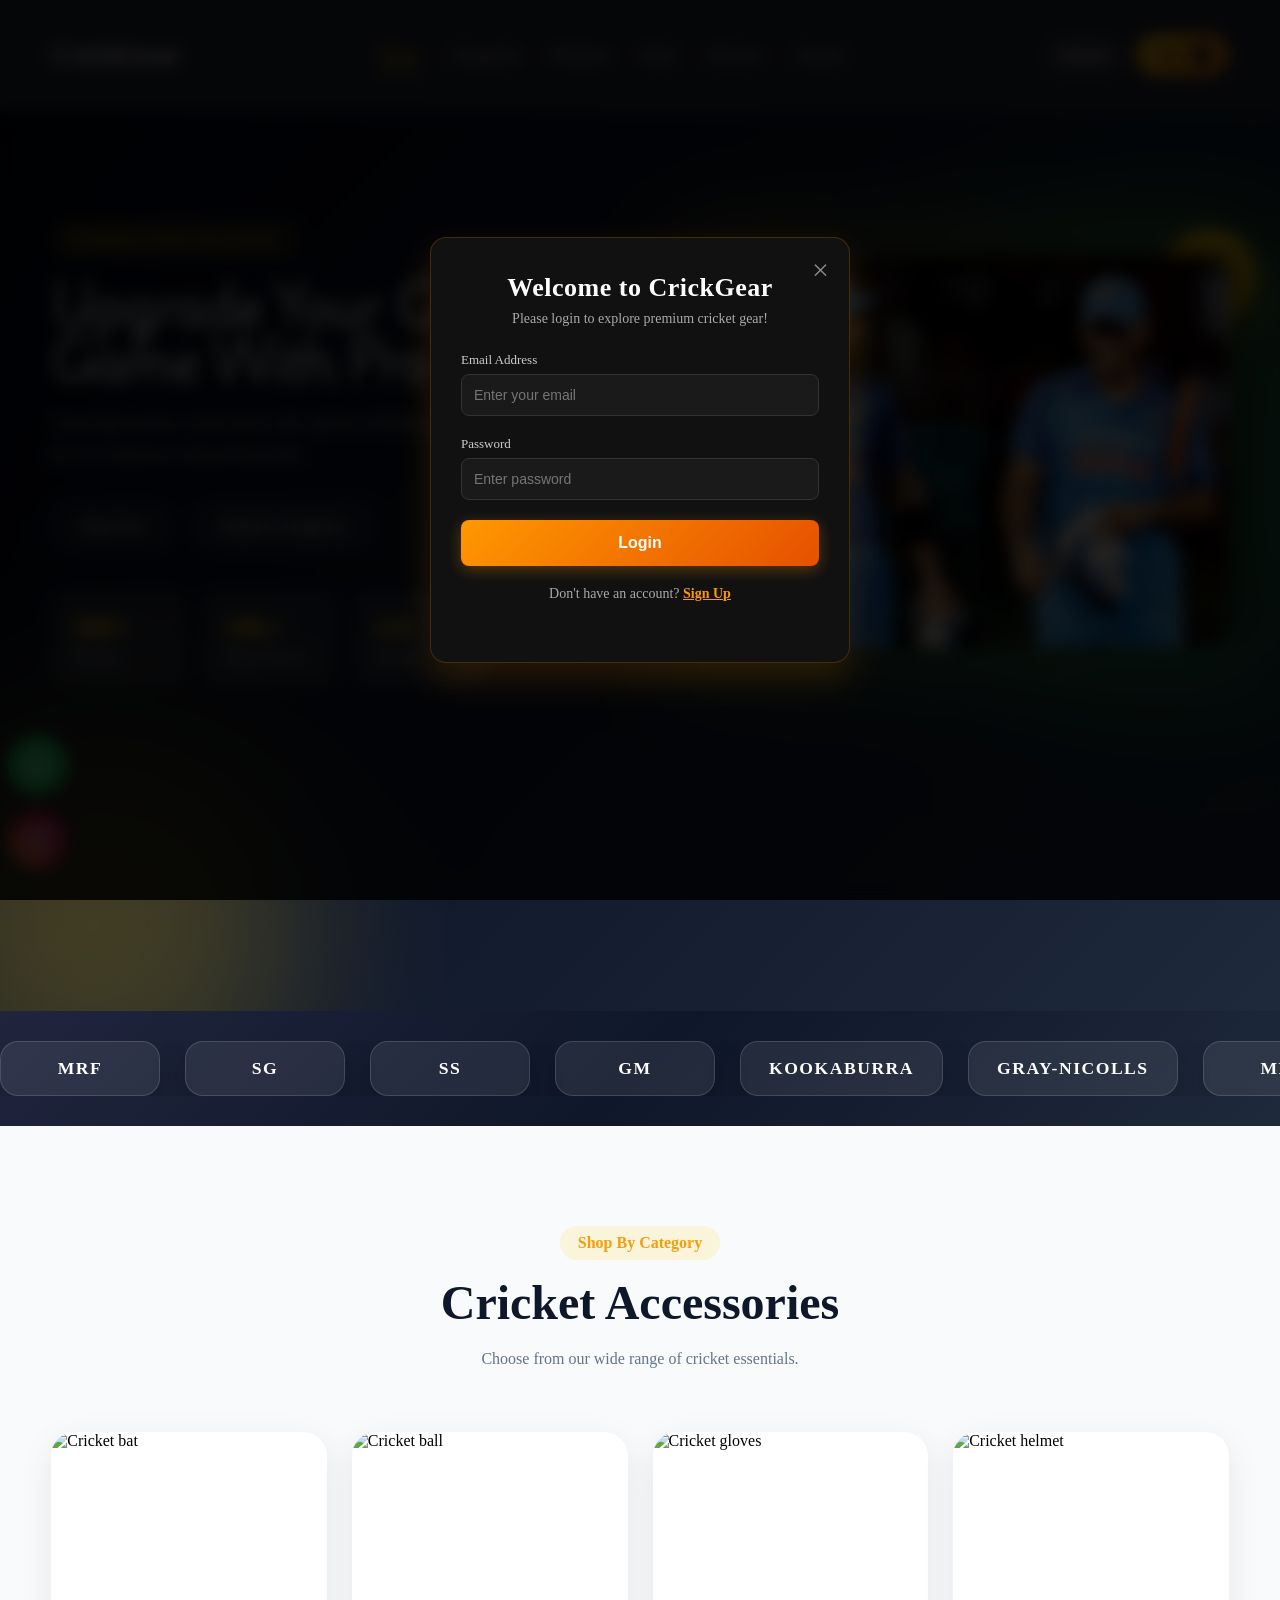
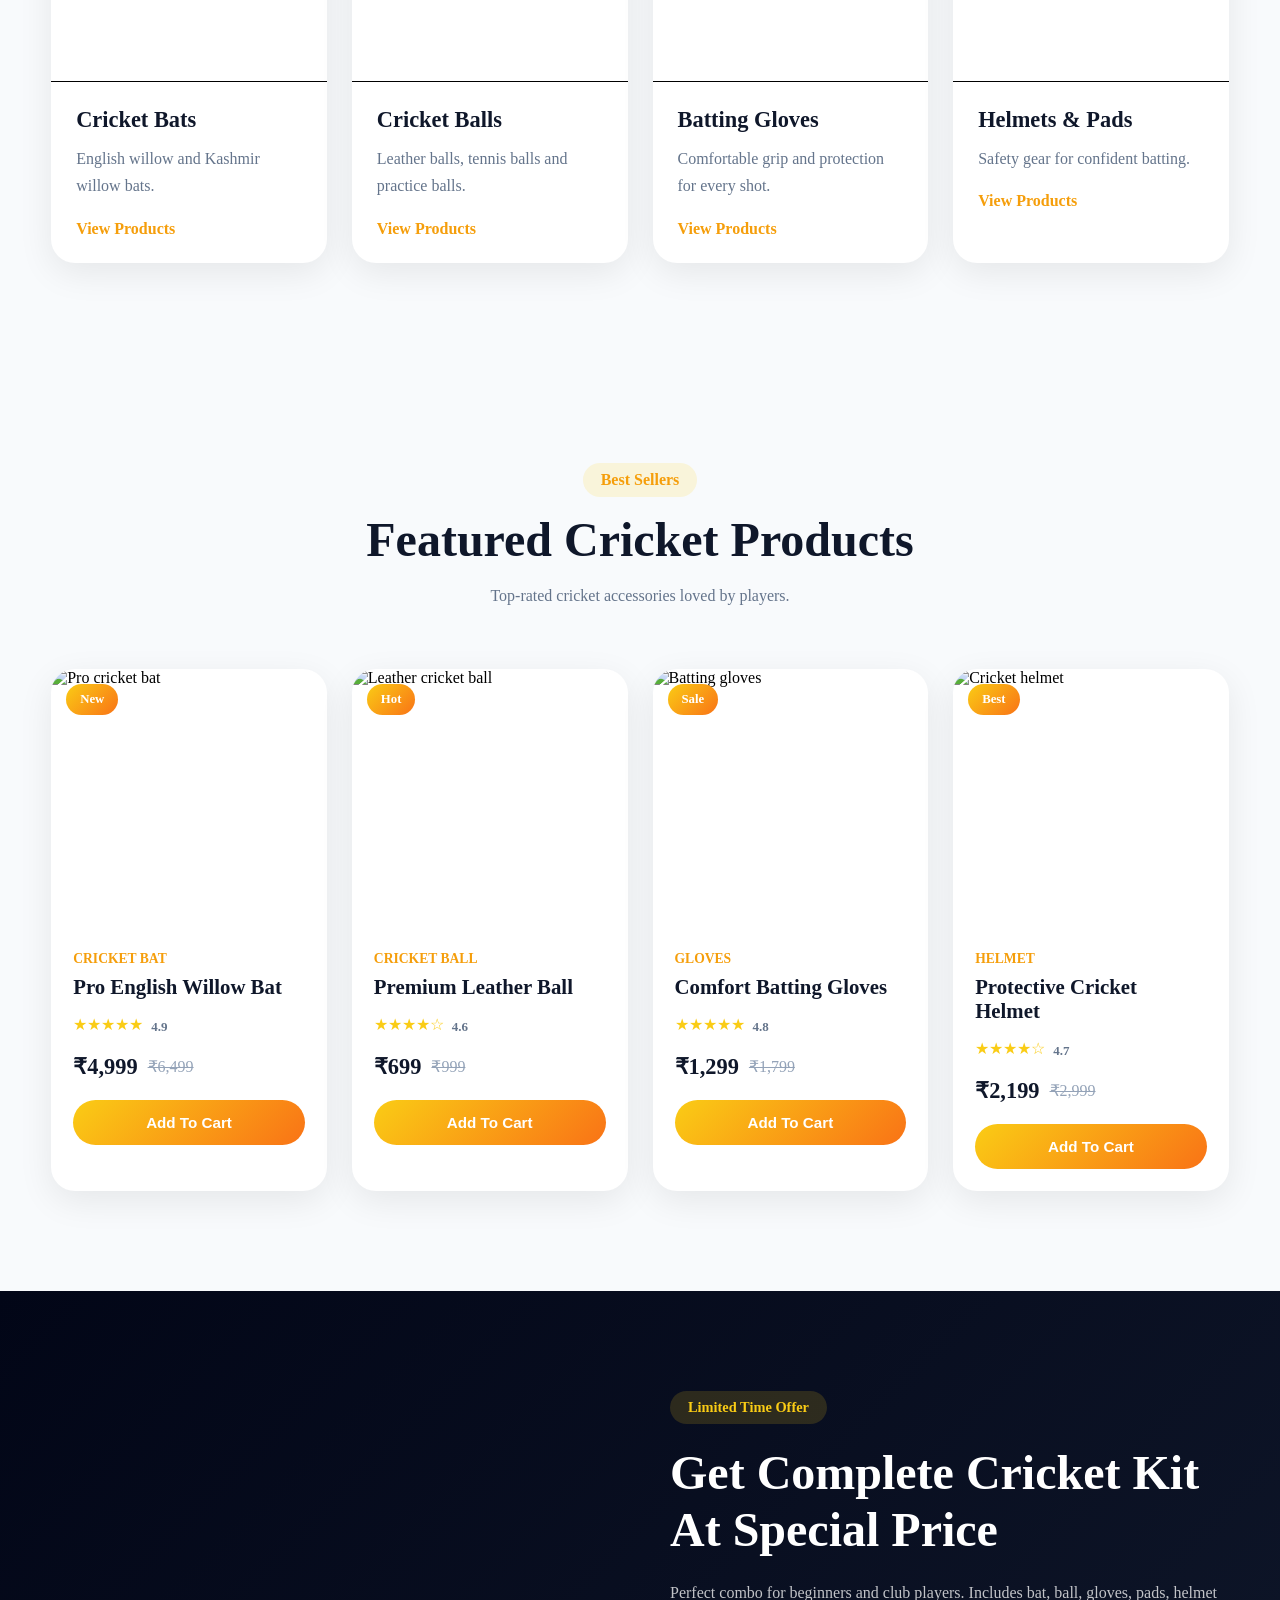
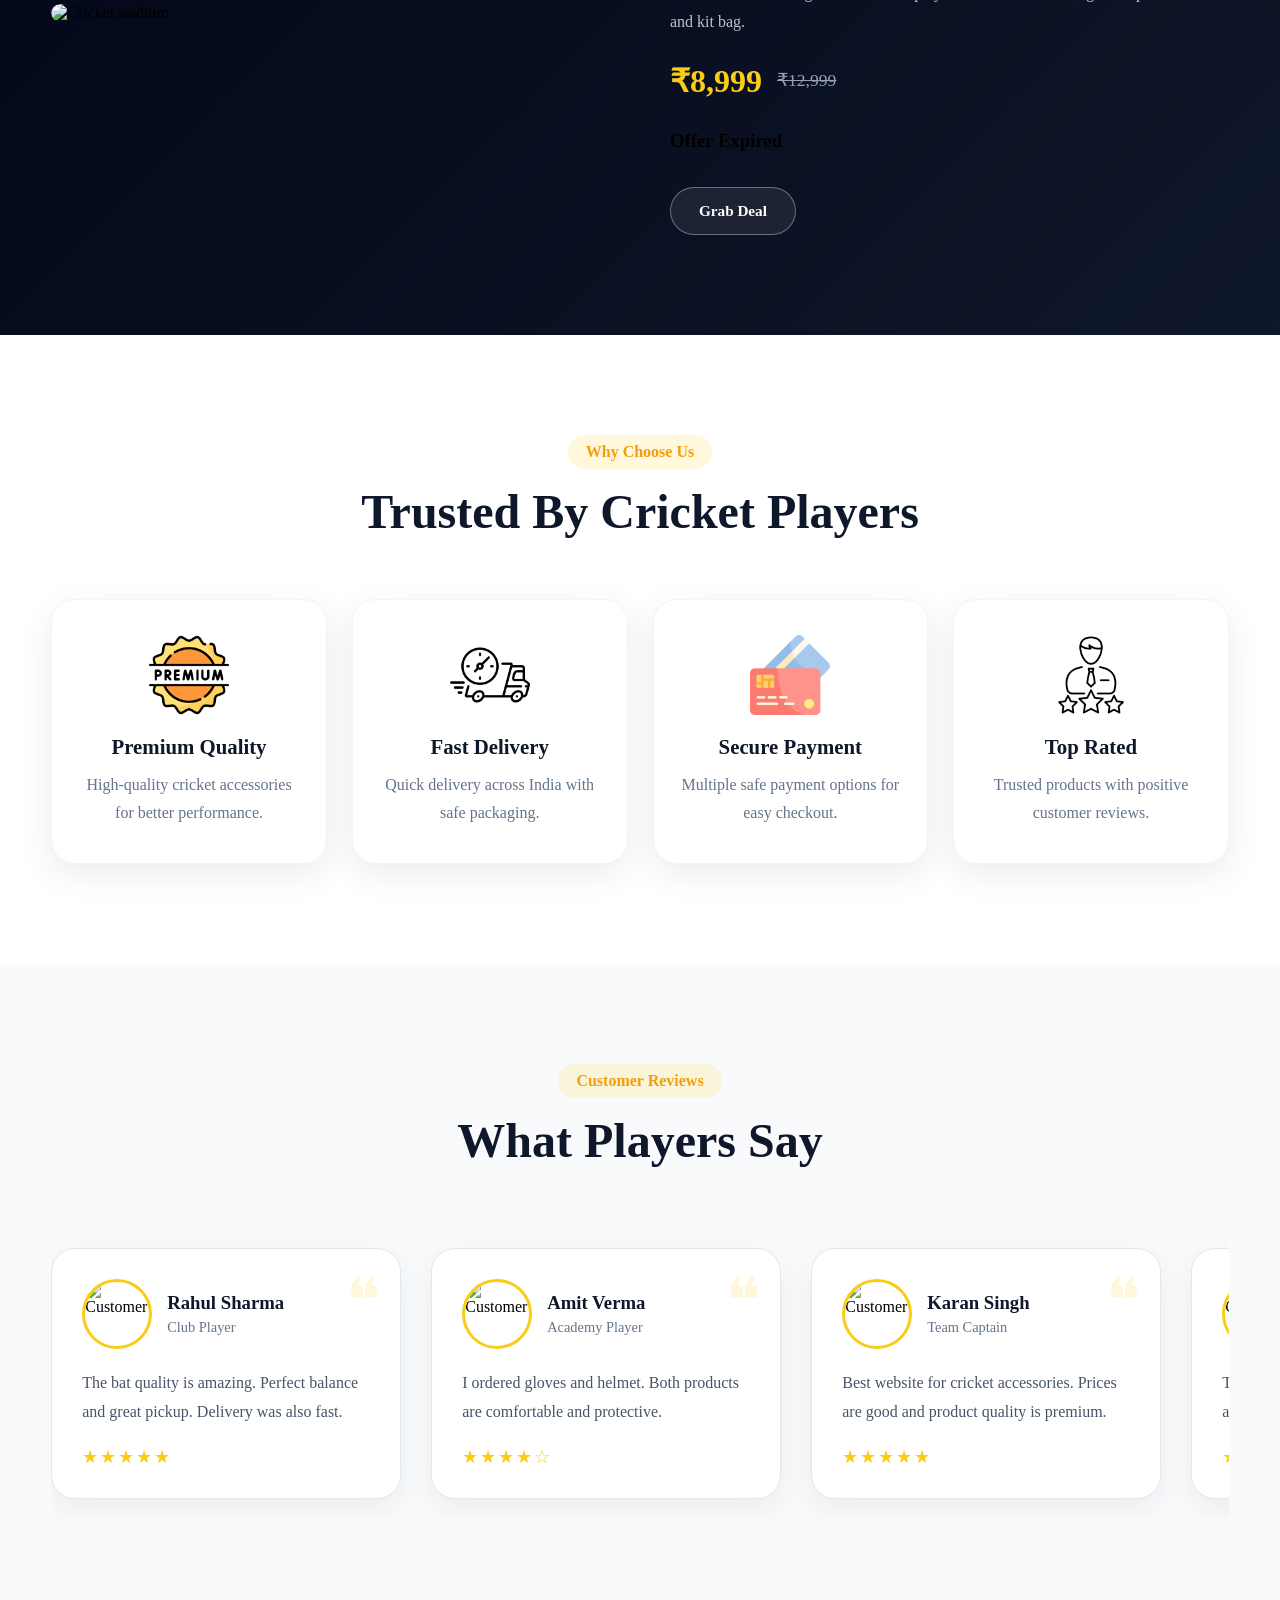
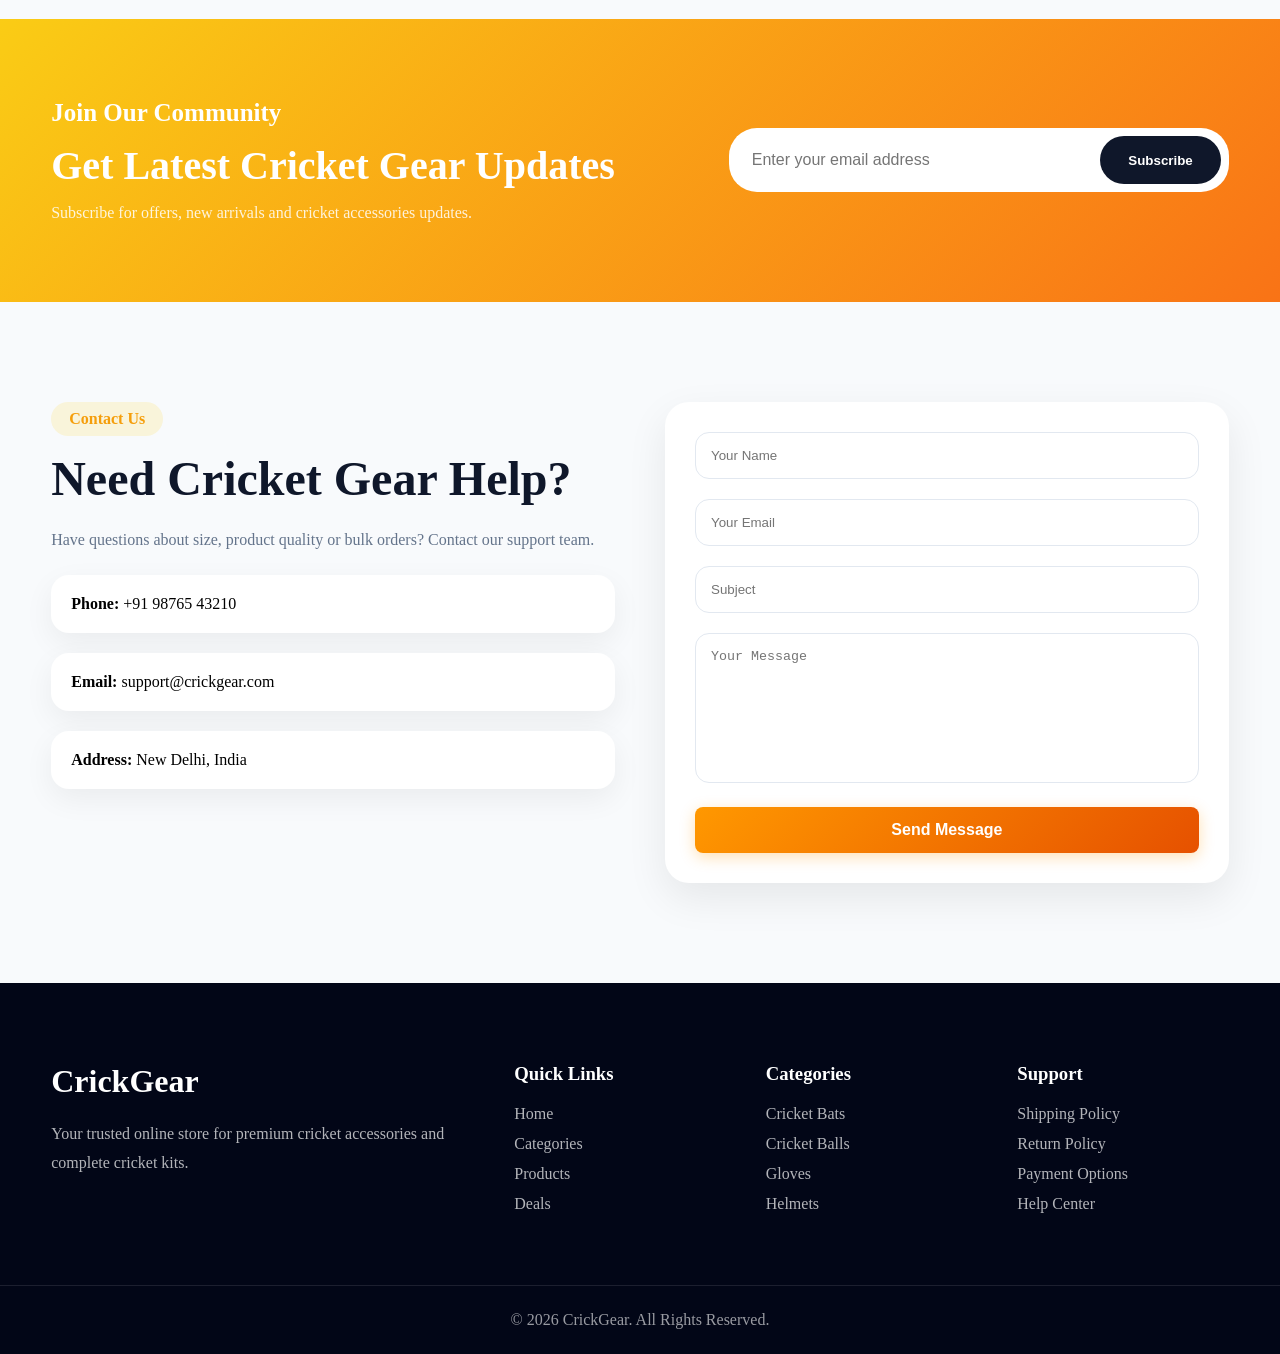
==== commit f2de17da: "i was change icons" ====
--- a/index.html
+++ b/index.html
@@ -195,7 +195,7 @@
 
         <div class="category-card">
           <div class="category-img-box">
-            <img src="https://images.unsplash.com/photo-1587385789097-0197a7fbd179?auto=format&fit=crop&w=700&q=80"
+            <img src="https://prokicksports.com/cdn/shop/files/KLRArmour-1.jpg?v=1739269096"
               alt="Cricket gloves" class="category-img" />
           </div>
           <div class="category-content">
@@ -418,25 +418,25 @@
       <div class="features-grid">
 
         <div class="feature-card">
-          <div class="feature-icon">🏏</div>
+         <img src="assets/images/premium.png" alt="Cricket player" class="feature-icon">
           <h3>Premium Quality</h3>
           <p>High-quality cricket accessories for better performance.</p>
         </div>
 
         <div class="feature-card">
-          <div class="feature-icon">🚚</div>
+          <img src="assets/images/fast-delivery.png" alt="Cricket player" class="feature-icon">
           <h3>Fast Delivery</h3>
           <p>Quick delivery across India with safe packaging.</p>
         </div>
 
         <div class="feature-card">
-          <div class="feature-icon">💳</div>
+          <img src="assets/images/credit-card.png" alt="Cricket player" class="feature-icon">
           <h3>Secure Payment</h3>
           <p>Multiple safe payment options for easy checkout.</p>
         </div>
 
         <div class="feature-card">
-          <div class="feature-icon">⭐</div>
+          <img src="assets/images/star.png" alt="Cricket player" class="feature-icon">
           <h3>Top Rated</h3>
           <p>Trusted products with positive customer reviews.</p>
         </div>
--- a/assets/style1.css
+++ b/assets/style1.css
@@ -1325,16 +1325,7 @@
 
   font-size: 2rem;
 
-  border-radius: 50%;
-
-  background: linear-gradient(
-    135deg,
-    #facc15,
-    #f97316
-  );
-
-  box-shadow:
-  0 15px 30px rgba(249,115,22,.25);
+ 
 }
 
 /* TITLE */
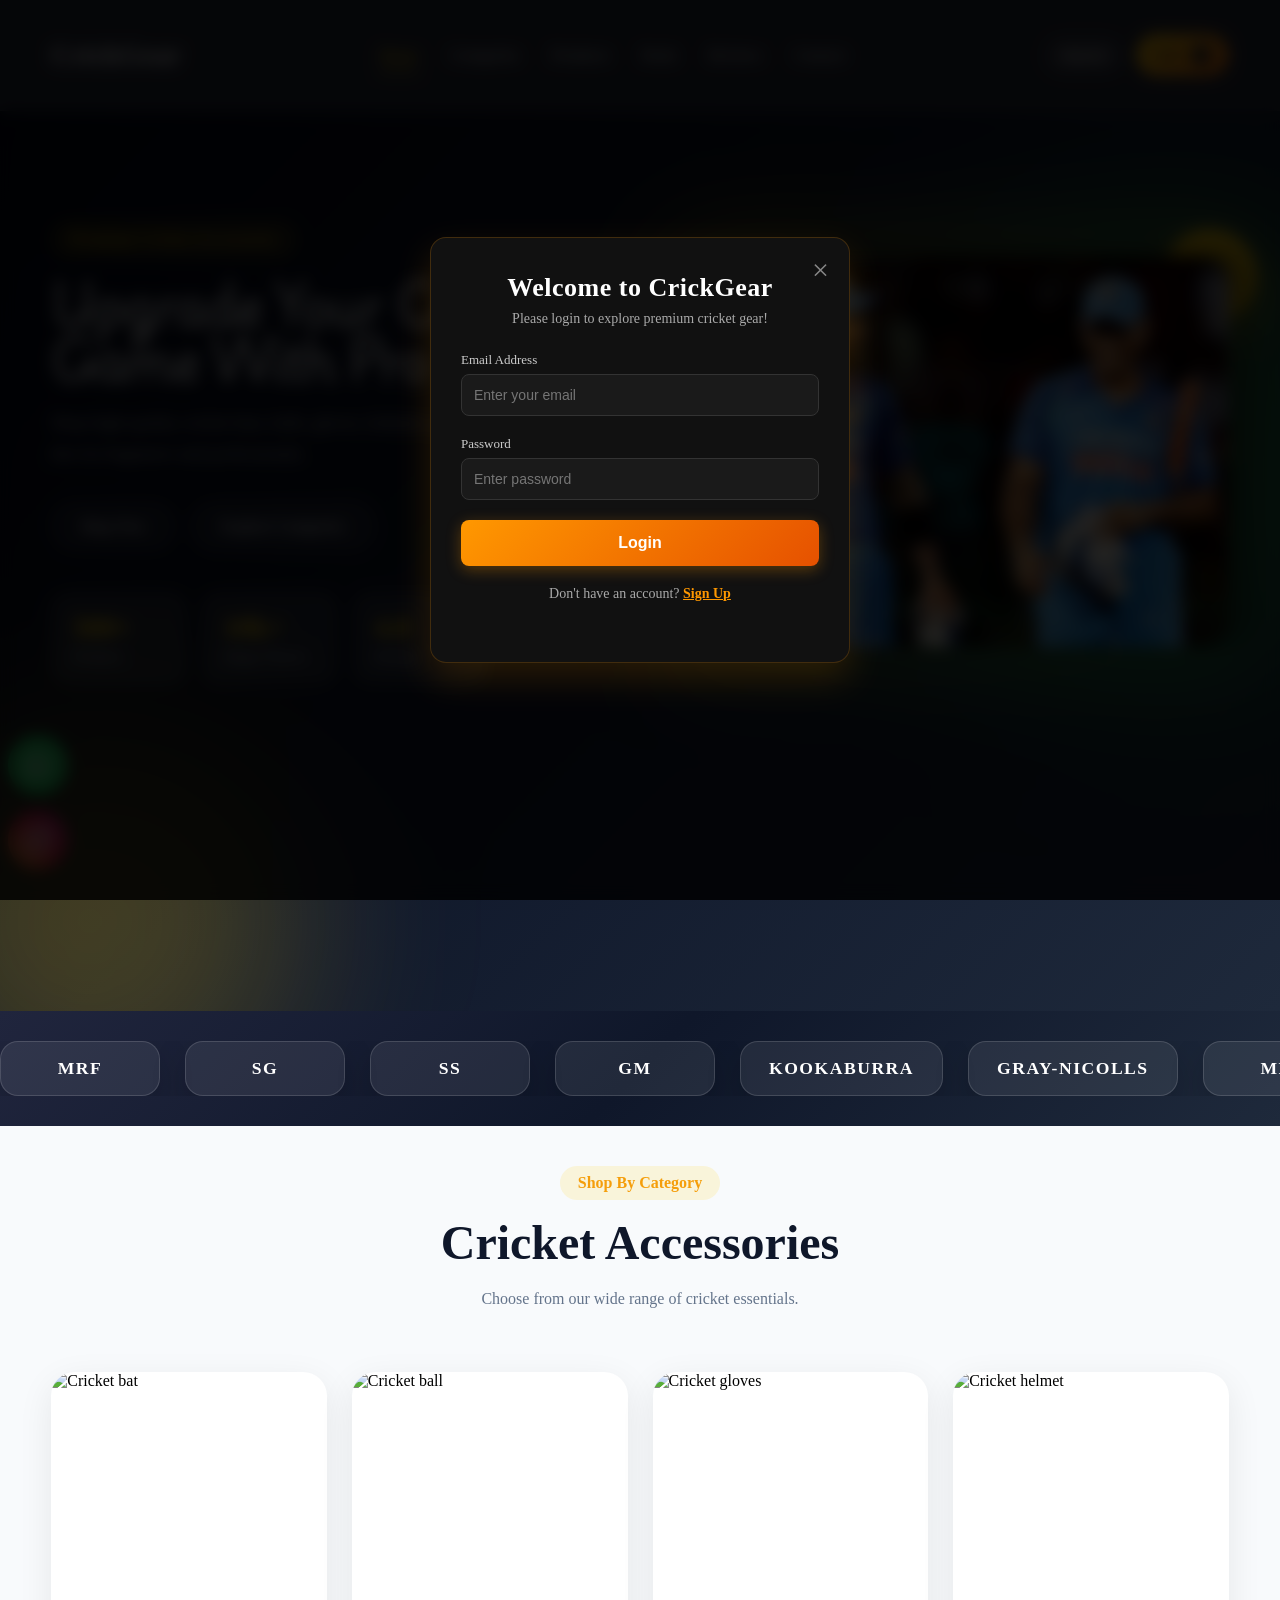
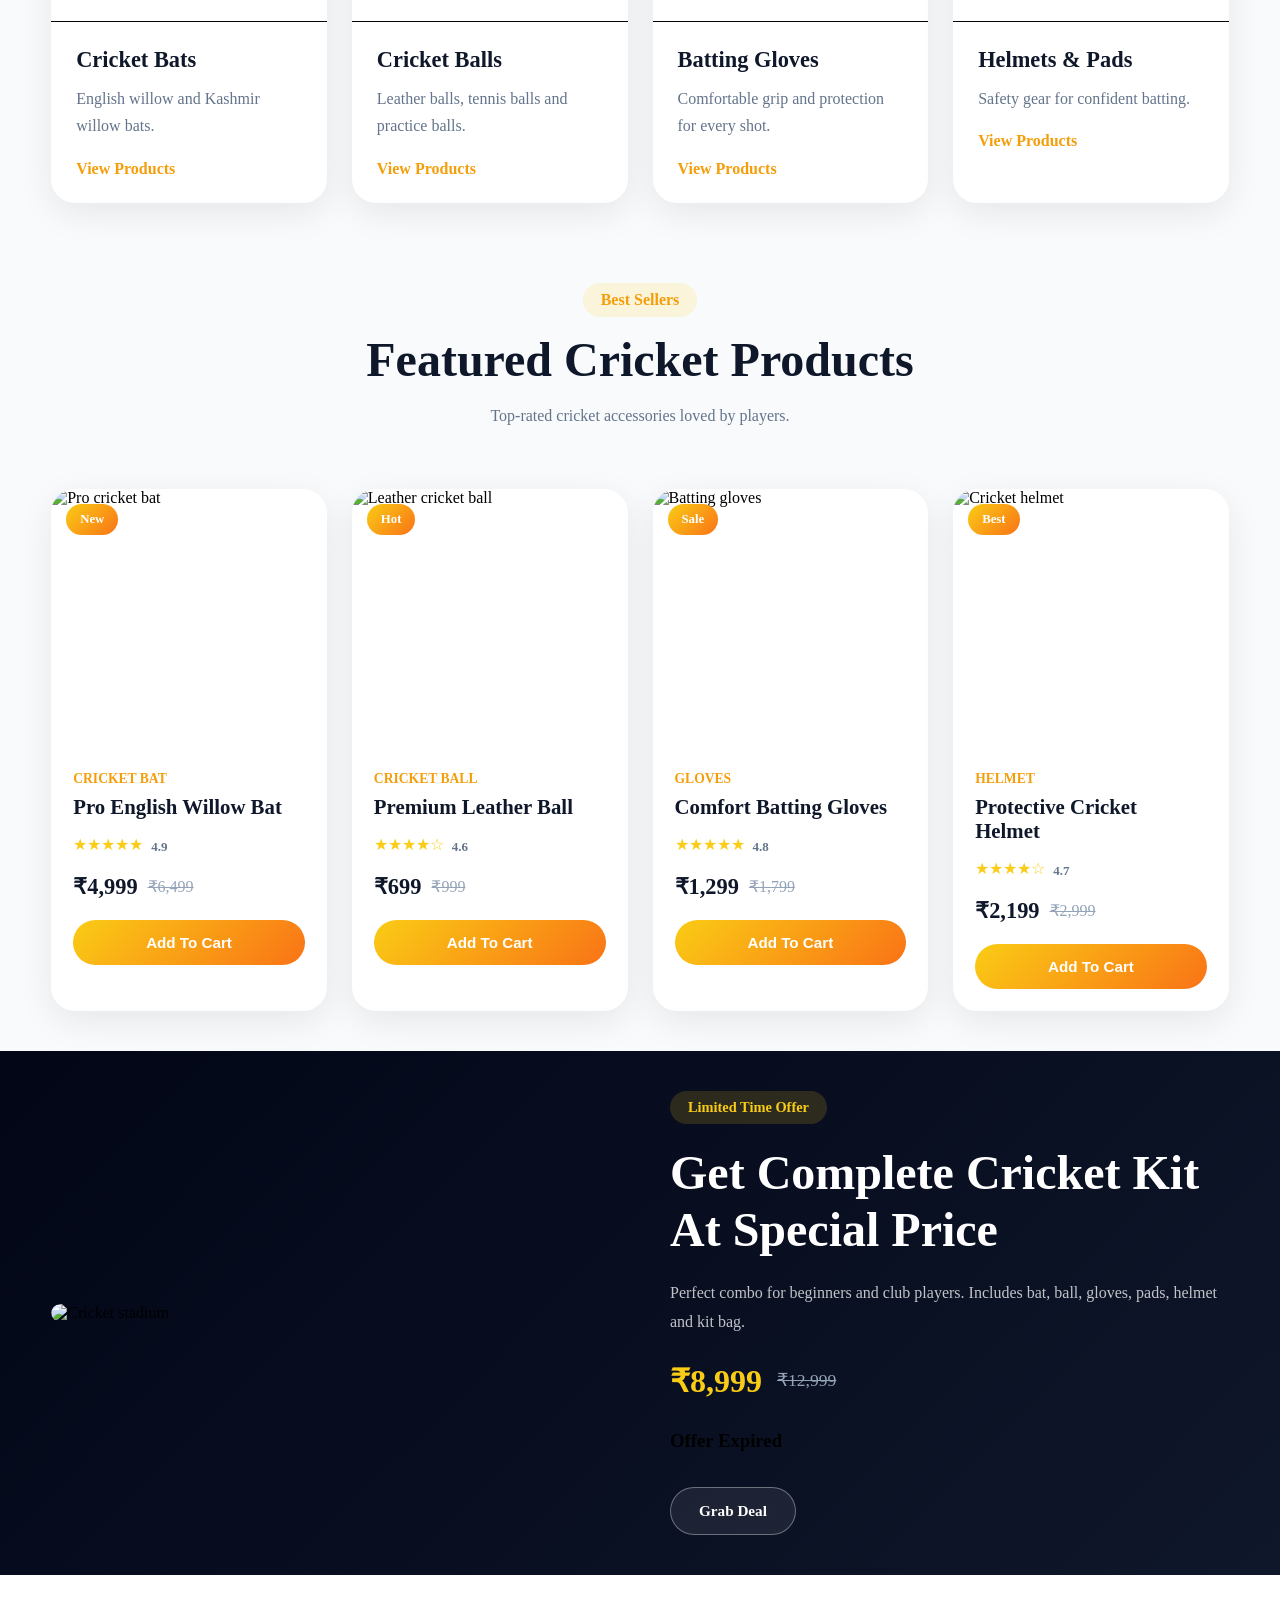
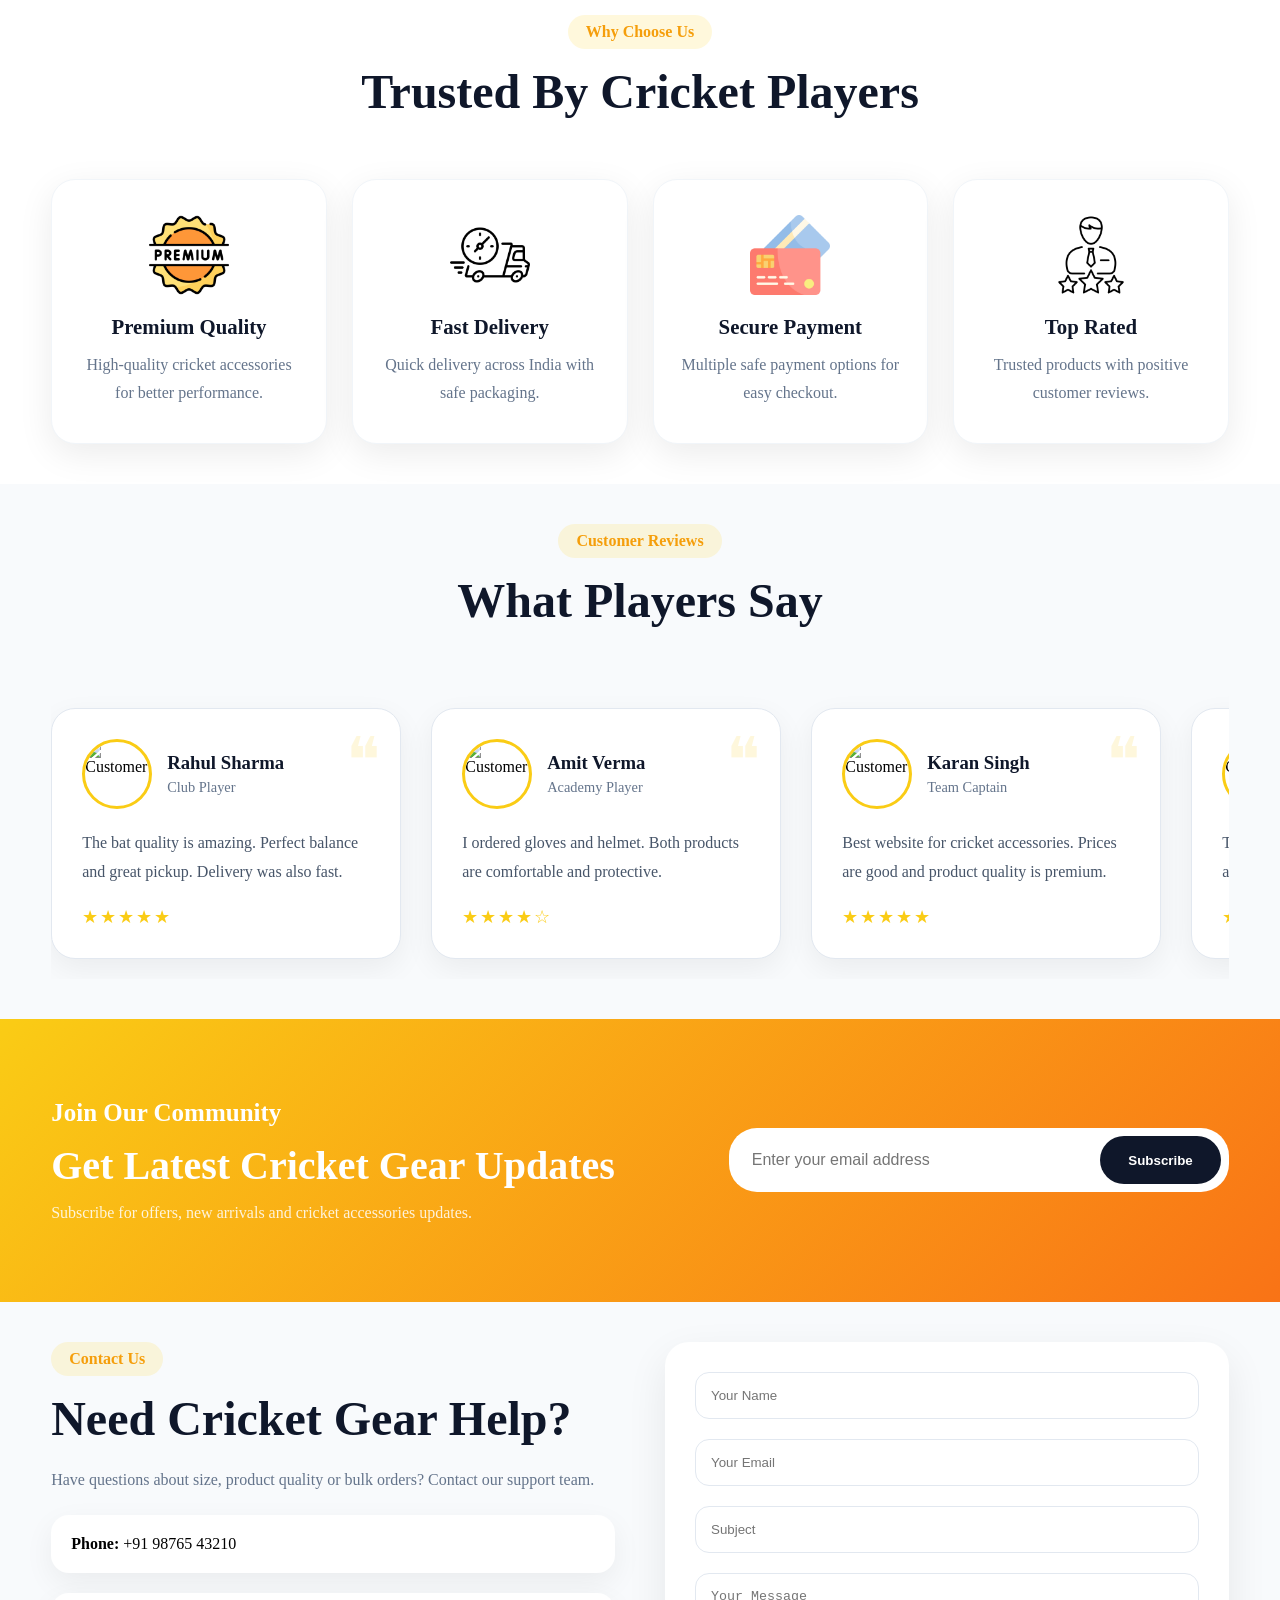
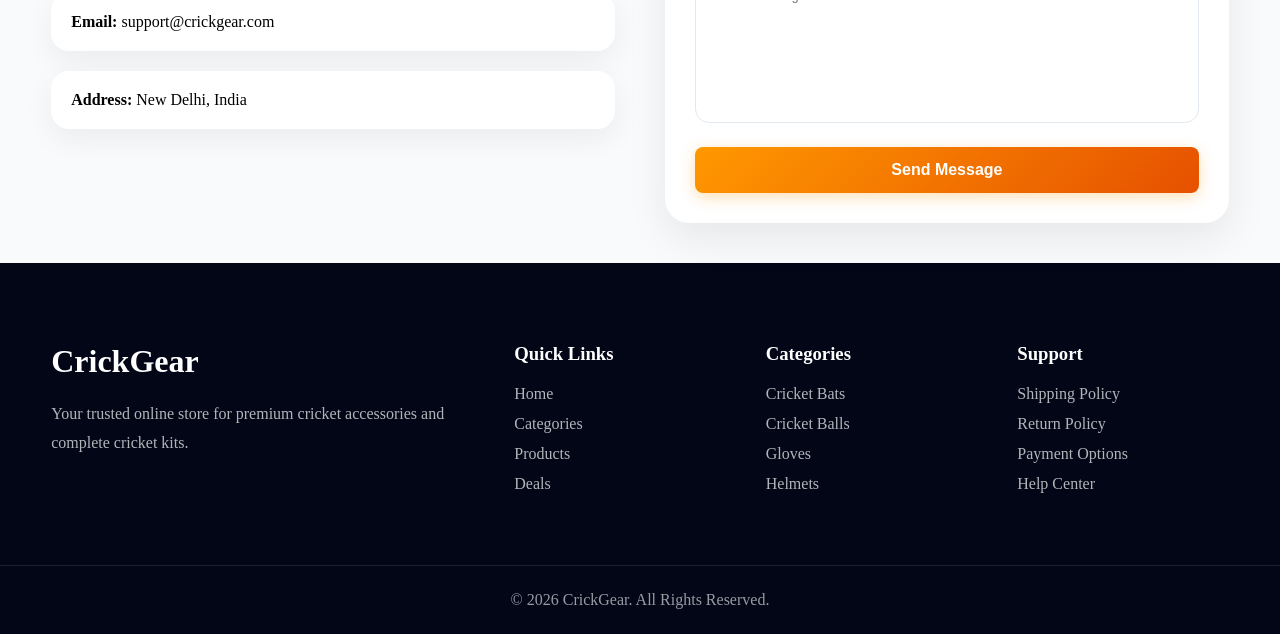
==== commit 8150dd20: "updatescript" ====
--- a/index.html
+++ b/index.html
@@ -739,7 +739,7 @@
 
 
     // Offer end date
-    const endDate = new Date("July 10, 2026 23:59:59").getTime();
+    const endDate = new Date("october 10, 2026 23:59:59").getTime();
 
     const countdown = setInterval(() => {
 
--- a/assets/style1.css
+++ b/assets/style1.css
@@ -14,7 +14,7 @@
 }
 
 html,
-body{
+body {
   overflow-x: hidden;
 }
 
@@ -75,7 +75,7 @@
   align-items: center;
   gap: 32px;
   list-style: none;
-  
+
 }
 
 .nav-link {
@@ -158,11 +158,11 @@
 }
 
 /* overlay */
-.sidebar-overlay{
+.sidebar-overlay {
   position: fixed;
   inset: 0;
 
-  background: rgba(0,0,0,.55);
+  background: rgba(0, 0, 0, .55);
 
   opacity: 0;
   visibility: hidden;
@@ -172,7 +172,7 @@
   z-index: 999;
 }
 
-.sidebar-overlay.active{
+.sidebar-overlay.active {
   opacity: 1;
   visibility: visible;
 }
@@ -194,7 +194,7 @@
     display: none;
   }
 
-  .nav-menu{
+  .nav-menu {
     position: fixed;
     top: 0;
     right: 0;
@@ -209,10 +209,10 @@
     flex-direction: column;
     align-items: flex-start;
 
-    background: linear-gradient(180deg,#020617,#0f172a);
-
-    border-left: 1px solid rgba(255,255,255,.12);
-    box-shadow: -25px 0 60px rgba(0,0,0,.35);
+    background: linear-gradient(180deg, #020617, #0f172a);
+
+    border-left: 1px solid rgba(255, 255, 255, .12);
+    box-shadow: -25px 0 60px rgba(0, 0, 0, .35);
 
     z-index: 1000;
 
@@ -227,7 +227,7 @@
       visibility .35s ease;
   }
 
-  .nav-menu.active{
+  .nav-menu.active {
     transform: translateX(0);
     opacity: 1;
     visibility: visible;
@@ -658,10 +658,11 @@
 /* 3. Ek lambi line mein chalane ke liye flex wrapper */
 .brand-marquee-content {
   display: flex;
-  gap: 25px; /* Buttons ke beech ka gap */
+  gap: 25px;
+  /* Buttons ke beech ka gap */
   width: max-content;
   /* 20s speed hai, slow karne ke liye badha sakte hain */
-  animation: brandMarquee 20s linear infinite; 
+  animation: brandMarquee 20s linear infinite;
 }
 
 /* Jab mouse le jayein toh brands ka ghumna ruk jaye */
@@ -686,7 +687,8 @@
   box-shadow: 0 14px 35px rgba(0, 0, 0, 0.18);
   cursor: pointer;
   overflow: hidden;
-  flex-shrink: 0; /* Button ko chipakne se rokega */
+  flex-shrink: 0;
+  /* Button ko chipakne se rokega */
   z-index: 1;
   transition: all 0.35s ease;
 }
@@ -700,7 +702,8 @@
   transform: scaleX(0);
   transform-origin: left;
   transition: transform 0.4s ease;
-  z-index: -1; /* Piche rakhne ke liye -1 perfect hai */
+  z-index: -1;
+  /* Piche rakhne ke liye -1 perfect hai */
 }
 
 /* Hover karne par slide-in effect aur text color dark blue */
@@ -720,9 +723,12 @@
   .brand-strip {
     padding: 20px 0;
   }
+
   .brand-marquee-content {
-    gap: 15px; /* Mobile par gap thoda kam */
-  }
+    gap: 15px;
+    /* Mobile par gap thoda kam */
+  }
+
   .brand-item {
     min-width: 130px;
     padding: 12px 20px;
@@ -736,15 +742,17 @@
   0% {
     transform: translateX(0);
   }
+
   100% {
-    transform: translateX(-50%); /* Bina kisi jhatke ke smoothly loop repeat hoga */
+    transform: translateX(-50%);
+    /* Bina kisi jhatke ke smoothly loop repeat hoga */
   }
 }
 
 /* ===== Categories Section ===== */
 
 .categories-section {
-  padding: 100px 0;
+  padding: 40px 0;
   background: #f8fafc;
 }
 
@@ -789,13 +797,13 @@
   background: #fff;
   border-radius: 24px;
   overflow: hidden;
-  box-shadow: 0 10px 35px rgba(0,0,0,0.08);
+  box-shadow: 0 10px 35px rgba(0, 0, 0, 0.08);
   transition: all 0.4s ease;
 }
 
 .category-card:hover {
   transform: translateY(-10px);
-  box-shadow: 0 20px 50px rgba(0,0,0,0.15);
+  box-shadow: 0 20px 50px rgba(0, 0, 0, 0.15);
 }
 
 /* Image */
@@ -863,7 +871,7 @@
 
 @media (max-width: 1024px) {
   .categories-grid {
-    grid-template-columns: repeat(2,1fr);
+    grid-template-columns: repeat(2, 1fr);
   }
 }
 
@@ -889,13 +897,13 @@
 /* ===== PRODUCTS SECTION ===== */
 
 .products-section {
-  padding: 100px 0;
+  padding: 40px 0;
   background: #f8fafc;
 }
 
 .products-grid {
   display: grid;
-  grid-template-columns: repeat(4,1fr);
+  grid-template-columns: repeat(4, 1fr);
   gap: 25px;
 }
 
@@ -906,13 +914,13 @@
   background: #fff;
   border-radius: 24px;
   overflow: hidden;
-  box-shadow: 0 10px 35px rgba(0,0,0,.08);
+  box-shadow: 0 10px 35px rgba(0, 0, 0, .08);
   transition: .4s ease;
 }
 
 .product-card:hover {
   transform: translateY(-10px);
-  box-shadow: 0 20px 50px rgba(0,0,0,.15);
+  box-shadow: 0 20px 50px rgba(0, 0, 0, .15);
 }
 
 /* BADGE */
@@ -925,11 +933,9 @@
 
   padding: 8px 14px;
 
-  background: linear-gradient(
-    135deg,
-    #facc15,
-    #f97316
-  );
+  background: linear-gradient(135deg,
+      #facc15,
+      #f97316);
 
   color: #fff;
   font-size: .8rem;
@@ -1030,11 +1036,9 @@
   font-size: .95rem;
   font-weight: 700;
 
-  background: linear-gradient(
-    135deg,
-    #facc15,
-    #f97316
-  );
+  background: linear-gradient(135deg,
+      #facc15,
+      #f97316);
 
   color: #fff;
 
@@ -1043,29 +1047,29 @@
 
 .add-cart-btn:hover {
   transform: translateY(-3px);
-  box-shadow: 0 12px 30px rgba(249,115,22,.35);
-}
-
-@media (max-width:1024px){
-
-  .products-grid{
-    grid-template-columns: repeat(2,1fr);
-  }
-
-}
-
-@media (max-width:768px){
-
-  .products-section{
-    padding:70px 0;
-  }
-
-  .products-grid{
-    grid-template-columns:1fr;
-  }
-
-  .product-img-box{
-    height:220px;
+  box-shadow: 0 12px 30px rgba(249, 115, 22, .35);
+}
+
+@media (max-width:1024px) {
+
+  .products-grid {
+    grid-template-columns: repeat(2, 1fr);
+  }
+
+}
+
+@media (max-width:768px) {
+
+  .products-section {
+    padding: 70px 0;
+  }
+
+  .products-grid {
+    grid-template-columns: 1fr;
+  }
+
+  .product-img-box {
+    height: 220px;
   }
 
 }
@@ -1073,12 +1077,10 @@
 /* ===== DEAL SECTION ===== */
 
 .deal-section {
-  padding: 100px 0;
-  background: linear-gradient(
-    135deg,
-    #020617,
-    #0f172a
-  );
+  padding: 40px 0;
+  background: linear-gradient(135deg,
+      #020617,
+      #0f172a);
   overflow: hidden;
 }
 
@@ -1119,7 +1121,7 @@
   display: inline-block;
   padding: 8px 18px;
 
-  background: rgba(250,204,21,.15);
+  background: rgba(250, 204, 21, .15);
   color: #facc15;
 
   border-radius: 50px;
@@ -1137,7 +1139,7 @@
 }
 
 .deal-text {
-  color: rgba(255,255,255,.75);
+  color: rgba(255, 255, 255, .75);
   line-height: 1.8;
   margin-bottom: 25px;
 }
@@ -1178,11 +1180,11 @@
 
   text-align: center;
 
-  background: rgba(255,255,255,.08);
+  background: rgba(255, 255, 255, .08);
   backdrop-filter: blur(10px);
 
   border-radius: 20px;
-  border: 1px solid rgba(255,255,255,.1);
+  border: 1px solid rgba(255, 255, 255, .1);
 }
 
 .timer-box strong {
@@ -1192,7 +1194,7 @@
 }
 
 .timer-box span {
-  color: rgba(255,255,255,.7);
+  color: rgba(255, 255, 255, .7);
   font-size: .85rem;
 }
 
@@ -1206,7 +1208,7 @@
   border: 1px solid rgba(255, 255, 255, 0.35);
   background: rgba(255, 255, 255, 0.08);
   backdrop-filter: blur(10px);
-  
+
 
   transition: .35s ease;
 }
@@ -1276,13 +1278,13 @@
 /* ===== FEATURES SECTION ===== */
 
 .features-section {
-  padding: 100px 0;
+  padding: 40px 0;
   background: #ffffff;
 }
 
 .features-grid {
   display: grid;
-  grid-template-columns: repeat(4,1fr);
+  grid-template-columns: repeat(4, 1fr);
   gap: 25px;
 }
 
@@ -1297,7 +1299,7 @@
   border-radius: 24px;
 
   box-shadow:
-  0 10px 35px rgba(0,0,0,.08);
+    0 10px 35px rgba(0, 0, 0, .08);
 
   transition: .4s ease;
 
@@ -1308,7 +1310,7 @@
   transform: translateY(-10px);
 
   box-shadow:
-  0 20px 50px rgba(0,0,0,.12);
+    0 20px 50px rgba(0, 0, 0, .12);
 }
 
 /* ICON */
@@ -1325,7 +1327,7 @@
 
   font-size: 2rem;
 
- 
+
 }
 
 /* TITLE */
@@ -1343,22 +1345,22 @@
   line-height: 1.8;
 }
 
-@media (max-width:1024px){
-
-  .features-grid{
-    grid-template-columns:repeat(2,1fr);
-  }
-
-}
-
-@media (max-width:768px){
-
-  .features-section{
-    padding:70px 0;
-  }
-
-  .features-grid{
-    grid-template-columns:1fr;
+@media (max-width:1024px) {
+
+  .features-grid {
+    grid-template-columns: repeat(2, 1fr);
+  }
+
+}
+
+@media (max-width:768px) {
+
+  .features-section {
+    padding: 70px 0;
+  }
+
+  .features-grid {
+    grid-template-columns: 1fr;
   }
 
 }
@@ -1366,7 +1368,7 @@
 /* ===== TESTIMONIALS SECTION ===== */
 
 .testimonials-section {
-  padding: 100px 0;
+  padding: 40px 0;
   background: #f8fafc;
 }
 
@@ -1386,14 +1388,14 @@
   padding: 30px;
   border-radius: 24px;
   border: 1px solid #e2e8f0;
-  box-shadow: 0 10px 30px rgba(0,0,0,.06);
+  box-shadow: 0 10px 30px rgba(0, 0, 0, .06);
   transition: all .4s ease;
   overflow: hidden;
 }
 
 .testimonial-card:hover {
   transform: translateY(-10px);
-  box-shadow: 0 20px 50px rgba(0,0,0,.12);
+  box-shadow: 0 20px 50px rgba(0, 0, 0, .12);
 }
 
 /* TOP SECTION */
@@ -1451,13 +1453,13 @@
   top: 15px;
   right: 20px;
   font-size: 4rem;
-  color: rgba(250,204,21,.15);
+  color: rgba(250, 204, 21, .15);
 }
 
 @media (max-width: 992px) {
 
   .testimonials-grid {
-    grid-template-columns: repeat(2,1fr);
+    grid-template-columns: repeat(2, 1fr);
   }
 
 }
@@ -1488,7 +1490,7 @@
   gap: 30px;
   width: max-content;
   /* 20s ka matlab speed hai, ise kam-zyada kar sakte hain */
-  animation: smoothMarquee 20s linear infinite; 
+  animation: smoothMarquee 20s linear infinite;
 }
 
 /* Jab koi mouse le jaye (Hover kare) toh reviews ruk jayein */
@@ -1498,7 +1500,7 @@
 
 /* Har card ki fix width taaki design na bigde */
 .testimonial-card {
-  width: 350px; 
+  width: 350px;
   flex-shrink: 0;
 }
 
@@ -1507,14 +1509,16 @@
   0% {
     transform: translateX(0);
   }
+
   100% {
-    transform: translateX(-50%); /* Aadhe raste par reset hoga bina jhatke ke */
+    transform: translateX(-50%);
+    /* Aadhe raste par reset hoga bina jhatke ke */
   }
 }
 
 .newsletter-section {
   padding: 80px 0;
-  background: linear-gradient(135deg,#facc15,#f97316);
+  background: linear-gradient(135deg, #facc15, #f97316);
 }
 
 .newsletter-container {
@@ -1531,7 +1535,7 @@
 }
 
 .newsletter-content p {
-  color: rgba(255,255,255,.85);
+  color: rgba(255, 255, 255, .85);
 }
 
 .newsletter-label {
@@ -1572,7 +1576,7 @@
 }
 
 .contact-section {
-  padding: 100px 0;
+  padding: 40px 0;
   background: #f8fafc;
 }
 
@@ -1598,14 +1602,14 @@
   background: #fff;
   padding: 20px;
   border-radius: 18px;
-  box-shadow: 0 10px 30px rgba(0,0,0,.06);
+  box-shadow: 0 10px 30px rgba(0, 0, 0, .06);
 }
 
 .contact-form {
   background: #fff;
   padding: 30px;
   border-radius: 24px;
-  box-shadow: 0 15px 40px rgba(0,0,0,.08);
+  box-shadow: 0 15px 40px rgba(0, 0, 0, .08);
 }
 
 .form-group {
@@ -1637,11 +1641,9 @@
   border-radius: 50px;
   font-weight: 700;
   color: #fff;
-  background: linear-gradient(
-    135deg,
-    #facc15,
-    #f97316
-  );
+  background: linear-gradient(135deg,
+      #facc15,
+      #f97316);
 }
 
 .footer {
@@ -1662,7 +1664,7 @@
 }
 
 .footer-box p {
-  color: rgba(255,255,255,.7);
+  color: rgba(255, 255, 255, .7);
   line-height: 1.8;
 }
 
@@ -1679,7 +1681,7 @@
 }
 
 .footer-links a {
-  color: rgba(255,255,255,.7);
+  color: rgba(255, 255, 255, .7);
   text-decoration: none;
   transition: .3s;
 }
@@ -1693,26 +1695,26 @@
   margin-top: 60px;
   text-align: center;
   padding: 25px 0;
-  border-top: 1px solid rgba(255,255,255,.1);
-  color: rgba(255,255,255,.6);
-}
-
-@media (max-width:768px){
+  border-top: 1px solid rgba(255, 255, 255, .1);
+  color: rgba(255, 255, 255, .6);
+}
+
+@media (max-width:768px) {
 
   .newsletter-container,
-  .contact-container{
-    grid-template-columns:1fr;
-    flex-direction:column;
-  }
-
-  .newsletter-form{
-    min-width:100%;
-    flex-direction:column;
-    border-radius:20px;
-  }
-
-  .footer-container{
-    grid-template-columns:1fr;
+  .contact-container {
+    grid-template-columns: 1fr;
+    flex-direction: column;
+  }
+
+  .newsletter-form {
+    min-width: 100%;
+    flex-direction: column;
+    border-radius: 20px;
+  }
+
+  .footer-container {
+    grid-template-columns: 1fr;
   }
 
 }
@@ -1738,13 +1740,11 @@
 
   cursor: pointer;
 
-  background: linear-gradient(
-    135deg,
-    #facc15,
-    #f97316
-  );
-
-  box-shadow: 0 10px 30px rgba(249,115,22,.35);
+  background: linear-gradient(135deg,
+      #facc15,
+      #f97316);
+
+  box-shadow: 0 10px 30px rgba(249, 115, 22, .35);
 
   overflow: hidden;
   isolation: isolate;
@@ -1794,257 +1794,354 @@
 
 /* Floating Container */
 .floating-socials {
-    position: fixed;
-    bottom: 30px;
-    left: 8px;
-    display: flex;
-    flex-direction: column;
-    gap: 15px;
-    width: auto;
-    z-index: 999; /* Taaki ye sabse upar dikhe */
+  position: fixed;
+  bottom: 30px;
+  left: 8px;
+  display: flex;
+  flex-direction: column;
+  gap: 15px;
+  width: auto;
+  z-index: 999;
+  /* Taaki ye sabse upar dikhe */
 }
 
 /* Common Button Style */
 
 .social-btn {
-    width: 60px;
-    height: 60px;
-    border-radius: 50%;
-    display: flex;
-    justify-content: center;
-    align-items: center;
-    color: white;
-    font-size: 30px;
-    box-shadow: 0px 4px 10px rgba(0, 0, 0, 0.3);
-    transition: all 0.3s ease-in-out;
-    text-decoration: none;
+  width: 60px;
+  height: 60px;
+  border-radius: 50%;
+  display: flex;
+  justify-content: center;
+  align-items: center;
+  color: white;
+  font-size: 30px;
+  box-shadow: 0px 4px 10px rgba(0, 0, 0, 0.3);
+  transition: all 0.3s ease-in-out;
+  text-decoration: none;
 }
 
 /* WhatsApp Specific Color */
 .social-btn.whatsapp {
-    background-color: #25D366;
+  background-color: #25D366;
 }
 
 /* Instagram Specific Gradient Color */
 .social-btn.instagram {
-    background: linear-gradient(45deg, #f09433 0%, #e6683c 25%, #dc2743 50%, #cc2366 75%, #bc1888 100%);
+  background: linear-gradient(45deg, #f09433 0%, #e6683c 25%, #dc2743 50%, #cc2366 75%, #bc1888 100%);
 }
 
 /* Hover Effects */
 .social-btn:hover {
-    transform: translateY(-5px); /* Hover karne par button thoda upar uthega */
-    box-shadow: 0px 8px 15px rgba(0, 0, 0, 0.4);
-    filter: brightness(1.1); /* Thoda glow karega */
+  transform: translateY(-5px);
+  /* Hover karne par button thoda upar uthega */
+  box-shadow: 0px 8px 15px rgba(0, 0, 0, 0.4);
+  filter: brightness(1.1);
+  /* Thoda glow karega */
 }
 
 /* Mobile Screen ke liye thoda chota size */
 @media (max-width: 768px) {
-    .floating-socials {
-        bottom: 20px;
-        right: 20px;
-        gap: 10px;
-    }
-    .social-btn {
-        width: 50px;
-        height: 50px;
-        font-size: 24px;
-    }
+  .floating-socials {
+    bottom: 20px;
+    right: 20px;
+    gap: 10px;
+  }
+
+  .social-btn {
+    width: 50px;
+    height: 50px;
+    font-size: 24px;
+  }
 }
 
 
 /* Modal Background Overlay */
 .modal-overlay {
-    position: fixed;
-    top: 0;
-    left: 0;
-    width: 100%;
-    height: 100%;
-    background: rgba(0, 0, 0, 0.85);
-    display: none; /* JS isse flex karega */
-    justify-content: center;
-    align-items: center;
-    z-index: 9999;
-    backdrop-filter: blur(8px);
-    
-    /* Overlay ka smooth fade in */
-    animation: fadeInBg 0.4s ease-out forwards;
+  position: fixed;
+  top: 0;
+  left: 0;
+  width: 100%;
+  height: 100%;
+  background: rgba(0, 0, 0, 0.85);
+  display: none;
+  /* JS isse flex karega */
+  justify-content: center;
+  align-items: center;
+  z-index: 9999;
+  backdrop-filter: blur(8px);
+
+  /* Overlay ka smooth fade in */
+  animation: fadeInBg 0.4s ease-out forwards;
 }
 
 /* Modal Box Design - Animation Yahan Lagi Hai */
 .modal-box {
-    background: #111111;
-    color: #ffffff;
-    padding: 35px 30px;
-    border-radius: 16px;
-    width: 90%;
-    max-width: 420px;
-    position: relative;
-    box-shadow: 0px 15px 35px rgba(255, 152, 0, 0.15);
-    border: 1px solid rgba(255, 152, 0, 0.2);
-    text-align: center;
-
-    /* 🚀 Animation property: Pop-up aur Fade-in ek saath */
-    animation: popUpEffect 0.4s cubic-bezier(0.34, 1.56, 0.64, 1) forwards;
+  background: #111111;
+  color: #ffffff;
+  padding: 35px 30px;
+  border-radius: 16px;
+  width: 90%;
+  max-width: 420px;
+  position: relative;
+  box-shadow: 0px 15px 35px rgba(255, 152, 0, 0.15);
+  border: 1px solid rgba(255, 152, 0, 0.2);
+  text-align: center;
+
+  /* 🚀 Animation property: Pop-up aur Fade-in ek saath */
+  animation: popUpEffect 0.4s cubic-bezier(0.34, 1.56, 0.64, 1) forwards;
 }
 
 /* --- ANIMATIONS LOGIC --- */
 
 /* 1. Background ko dheere se dark karne ke liye */
 @keyframes fadeInBg {
-    from {
-        background: rgba(0, 0, 0, 0);
-        backdrop-filter: blur(0px);
-    }
-    to {
-        background: rgba(0, 0, 0, 0.85);
-        backdrop-filter: blur(8px);
-    }
+  from {
+    background: rgba(0, 0, 0, 0);
+    backdrop-filter: blur(0px);
+  }
+
+  to {
+    background: rgba(0, 0, 0, 0.85);
+    backdrop-filter: blur(8px);
+  }
 }
 
 /* 2. Box ko thoda neeche se upar aur zoom hokar aane ke liye (Bounce Effect) */
 @keyframes popUpEffect {
-    from {
-        opacity: 0;
-        transform: scale(0.8) translateY(30px); /* Chhota hoga aur thoda neeche hoga */
-    }
-    to {
-        opacity: 1;
-        transform: scale(1) translateY(0); /* Normal size aur sahi jagah par */
-    }
+  from {
+    opacity: 0;
+    transform: scale(0.8) translateY(30px);
+    /* Chhota hoga aur thoda neeche hoga */
+  }
+
+  to {
+    opacity: 1;
+    transform: scale(1) translateY(0);
+    /* Normal size aur sahi jagah par */
+  }
 }
 
 /* Baki ka purana form design (Inputs, Buttons, Close BTN) waisa hi rahega */
-.close-btn { position: absolute; top: 15px; right: 20px; font-size: 30px; cursor: pointer; color: #888; transition: color 0.3s; }
-.close-btn:hover { color: #ff9800; }
-.form-container h2 { font-size: 26px; margin-bottom: 8px; font-weight: 700; }
-.form-container p { font-size: 14px; color: #aaa; margin-bottom: 25px; }
-.input-group { margin-bottom: 20px; text-align: left; }
-.input-group label { display: block; margin-bottom: 6px; font-size: 13px; color: #ccc; }
-.input-group input { width: 100%; padding: 12px; border-radius: 8px; border: 1px solid #333; background: #1a1a1a; color: #fff; outline: none; transition: border-color 0.3s; }
-.input-group input:focus { border-color: #ff9800; }
-.submit-btn { width: 100%; padding: 14px; background: linear-gradient(135deg, #ff9800, #e65100); border: none; color: white; font-weight: bold; font-size: 16px; border-radius: 8px; cursor: pointer; box-shadow: 0 4px 15px rgba(255, 152, 0, 0.3); transition: transform 0.2s, box-shadow 0.2s; }
-.submit-btn:hover { transform: translateY(-2px); box-shadow: 0 6px 20px rgba(255, 152, 0, 0.5); }
-.toggle-text { margin-top: 20px; font-size: 14px; color: #aaa; }
-.toggle-text span { color: #ff9800; cursor: pointer; font-weight: 600; text-decoration: underline; }
+.close-btn {
+  position: absolute;
+  top: 15px;
+  right: 20px;
+  font-size: 30px;
+  cursor: pointer;
+  color: #888;
+  transition: color 0.3s;
+}
+
+.close-btn:hover {
+  color: #ff9800;
+}
+
+.form-container h2 {
+  font-size: 26px;
+  margin-bottom: 8px;
+  font-weight: 700;
+}
+
+.form-container p {
+  font-size: 14px;
+  color: #aaa;
+  margin-bottom: 25px;
+}
+
+.input-group {
+  margin-bottom: 20px;
+  text-align: left;
+}
+
+.input-group label {
+  display: block;
+  margin-bottom: 6px;
+  font-size: 13px;
+  color: #ccc;
+}
+
+.input-group input {
+  width: 100%;
+  padding: 12px;
+  border-radius: 8px;
+  border: 1px solid #333;
+  background: #1a1a1a;
+  color: #fff;
+  outline: none;
+  transition: border-color 0.3s;
+}
+
+.input-group input:focus {
+  border-color: #ff9800;
+}
+
+.submit-btn {
+  width: 100%;
+  padding: 14px;
+  background: linear-gradient(135deg, #ff9800, #e65100);
+  border: none;
+  color: white;
+  font-weight: bold;
+  font-size: 16px;
+  border-radius: 8px;
+  cursor: pointer;
+  box-shadow: 0 4px 15px rgba(255, 152, 0, 0.3);
+  transition: transform 0.2s, box-shadow 0.2s;
+}
+
+.submit-btn:hover {
+  transform: translateY(-2px);
+  box-shadow: 0 6px 20px rgba(255, 152, 0, 0.5);
+}
+
+.toggle-text {
+  margin-top: 20px;
+  font-size: 14px;
+  color: #aaa;
+}
+
+.toggle-text span {
+  color: #ff9800;
+  cursor: pointer;
+  font-weight: 600;
+  text-decoration: underline;
+}
 
 /* Close Button */
 .close-btn {
-    position: absolute;
-    top: 15px;
-    right: 20px;
-    font-size: 30px;
-    cursor: pointer;
-    color: #888;
-    transition: color 0.3s;
-}
-.close-btn:hover { 
-    color: #ff9800; /* Hover karne par Orange ho jayega */
+  position: absolute;
+  top: 15px;
+  right: 20px;
+  font-size: 30px;
+  cursor: pointer;
+  color: #888;
+  transition: color 0.3s;
+}
+
+.close-btn:hover {
+  color: #ff9800;
+  /* Hover karne par Orange ho jayega */
 }
 
 /* Typography */
 .form-container h2 {
-    font-size: 26px;
-    margin-bottom: 8px;
-    font-weight: 700;
-    letter-spacing: 0.5px;
-}
+  font-size: 26px;
+  margin-bottom: 8px;
+  font-weight: 700;
+  letter-spacing: 0.5px;
+}
+
 .form-container p {
-    font-size: 14px;
-    color: #aaa;
-    margin-bottom: 25px;
+  font-size: 14px;
+  color: #aaa;
+  margin-bottom: 25px;
 }
 
 /* Input Fields - Premium Dark Look */
-.input-group { 
-    margin-bottom: 20px; 
-    text-align: left; 
-}
-.input-group label { 
-    display: block; 
-    margin-bottom: 6px; 
-    font-size: 13px; 
-    color: #ccc;
-    font-weight: 500;
-}
+.input-group {
+  margin-bottom: 20px;
+  text-align: left;
+}
+
+.input-group label {
+  display: block;
+  margin-bottom: 6px;
+  font-size: 13px;
+  color: #ccc;
+  font-weight: 500;
+}
+
 .input-group input {
-    width: 100%; 
-    padding: 12px; 
-    border-radius: 8px; 
-    border: 1px solid #333;
-    background: #1a1a1a; 
-    color: #fff; 
-    outline: none;
-    font-size: 14px;
-    transition: border-color 0.3s;
-}
+  width: 100%;
+  padding: 12px;
+  border-radius: 8px;
+  border: 1px solid #333;
+  background: #1a1a1a;
+  color: #fff;
+  outline: none;
+  font-size: 14px;
+  transition: border-color 0.3s;
+}
+
 /* Input focus karne par orange border */
 .input-group input:focus {
-    border-color: #ff9800;
+  border-color: #ff9800;
 }
 
 /* Submit Button - Matches your "Shop Now" and "Grab Deal" Orange Buttons */
 .submit-btn {
-    width: 100%; 
-    padding: 14px; 
-    background: linear-gradient(135deg, #ff9800, #e65100); /* Premium Orange Gradient */
-    border: none; 
-    color: white; 
-    font-weight: bold; 
-    font-size: 16px;
-    border-radius: 8px; 
-    cursor: pointer;
-    box-shadow: 0 4px 15px rgba(255, 152, 0, 0.3);
-    transition: transform 0.2s, box-shadow 0.2s;
-}
+  width: 100%;
+  padding: 14px;
+  background: linear-gradient(135deg, #ff9800, #e65100);
+  /* Premium Orange Gradient */
+  border: none;
+  color: white;
+  font-weight: bold;
+  font-size: 16px;
+  border-radius: 8px;
+  cursor: pointer;
+  box-shadow: 0 4px 15px rgba(255, 152, 0, 0.3);
+  transition: transform 0.2s, box-shadow 0.2s;
+}
+
 .submit-btn:hover {
-    transform: translateY(-2px);
-    box-shadow: 0 6px 20px rgba(255, 152, 0, 0.5);
+  transform: translateY(-2px);
+  box-shadow: 0 6px 20px rgba(255, 152, 0, 0.5);
 }
 
 /* Bottom Toggle Text */
-.toggle-text { 
-    margin-top: 20px; 
-    font-size: 14px; 
-    color: #aaa; 
-}
-.toggle-text span { 
-    color: #ff9800; /* Orange Link */
-    cursor: pointer; 
-    font-weight: 600; 
-    text-decoration: underline;
+.toggle-text {
+  margin-top: 20px;
+  font-size: 14px;
+  color: #aaa;
+}
+
+.toggle-text span {
+  color: #ff9800;
+  /* Orange Link */
+  cursor: pointer;
+  font-weight: 600;
+  text-decoration: underline;
 }
 
 /* --- CLOSE ANIMATIONS LOGIC --- */
 
 /* 1. Background ko dheere se fade-out karne ke liye */
 @keyframes fadeOutBg {
-    from {
-        background: rgba(0, 0, 0, 0.85);
-        backdrop-filter: blur(8px);
-    }
-    to {
-        background: rgba(0, 0, 0, 0);
-        backdrop-filter: blur(0px);
-    }
+  from {
+    background: rgba(0, 0, 0, 0.85);
+    backdrop-filter: blur(8px);
+  }
+
+  to {
+    background: rgba(0, 0, 0, 0);
+    backdrop-filter: blur(0px);
+  }
 }
 
 /* 2. Box ko small aur fade-out karne ke liye */
 @keyframes popOutEffect {
-    from {
-        opacity: 1;
-        transform: scale(1) translateY(0); /* Normal size aur sahi jagah par */
-    }
-    to {
-        opacity: 0;
-        transform: scale(0.8) translateY(20px); /* Chhota hoga aur thoda neeche slide karega */
-    }
+  from {
+    opacity: 1;
+    transform: scale(1) translateY(0);
+    /* Normal size aur sahi jagah par */
+  }
+
+  to {
+    opacity: 0;
+    transform: scale(0.8) translateY(20px);
+    /* Chhota hoga aur thoda neeche slide karega */
+  }
 }
 
 /* 3. Yeh class close animation trigger karegi */
 .modal-overlay.close-animation {
-    animation: fadeOutBg 0.3s ease-in forwards; /* Background fade animation */
+  animation: fadeOutBg 0.3s ease-in forwards;
+  /* Background fade animation */
 }
 
 .modal-overlay.close-animation .modal-box {
-    animation: popOutEffect 0.3s ease-in forwards; /* Box exit animation */
+  animation: popOutEffect 0.3s ease-in forwards;
+  /* Box exit animation */
 }
